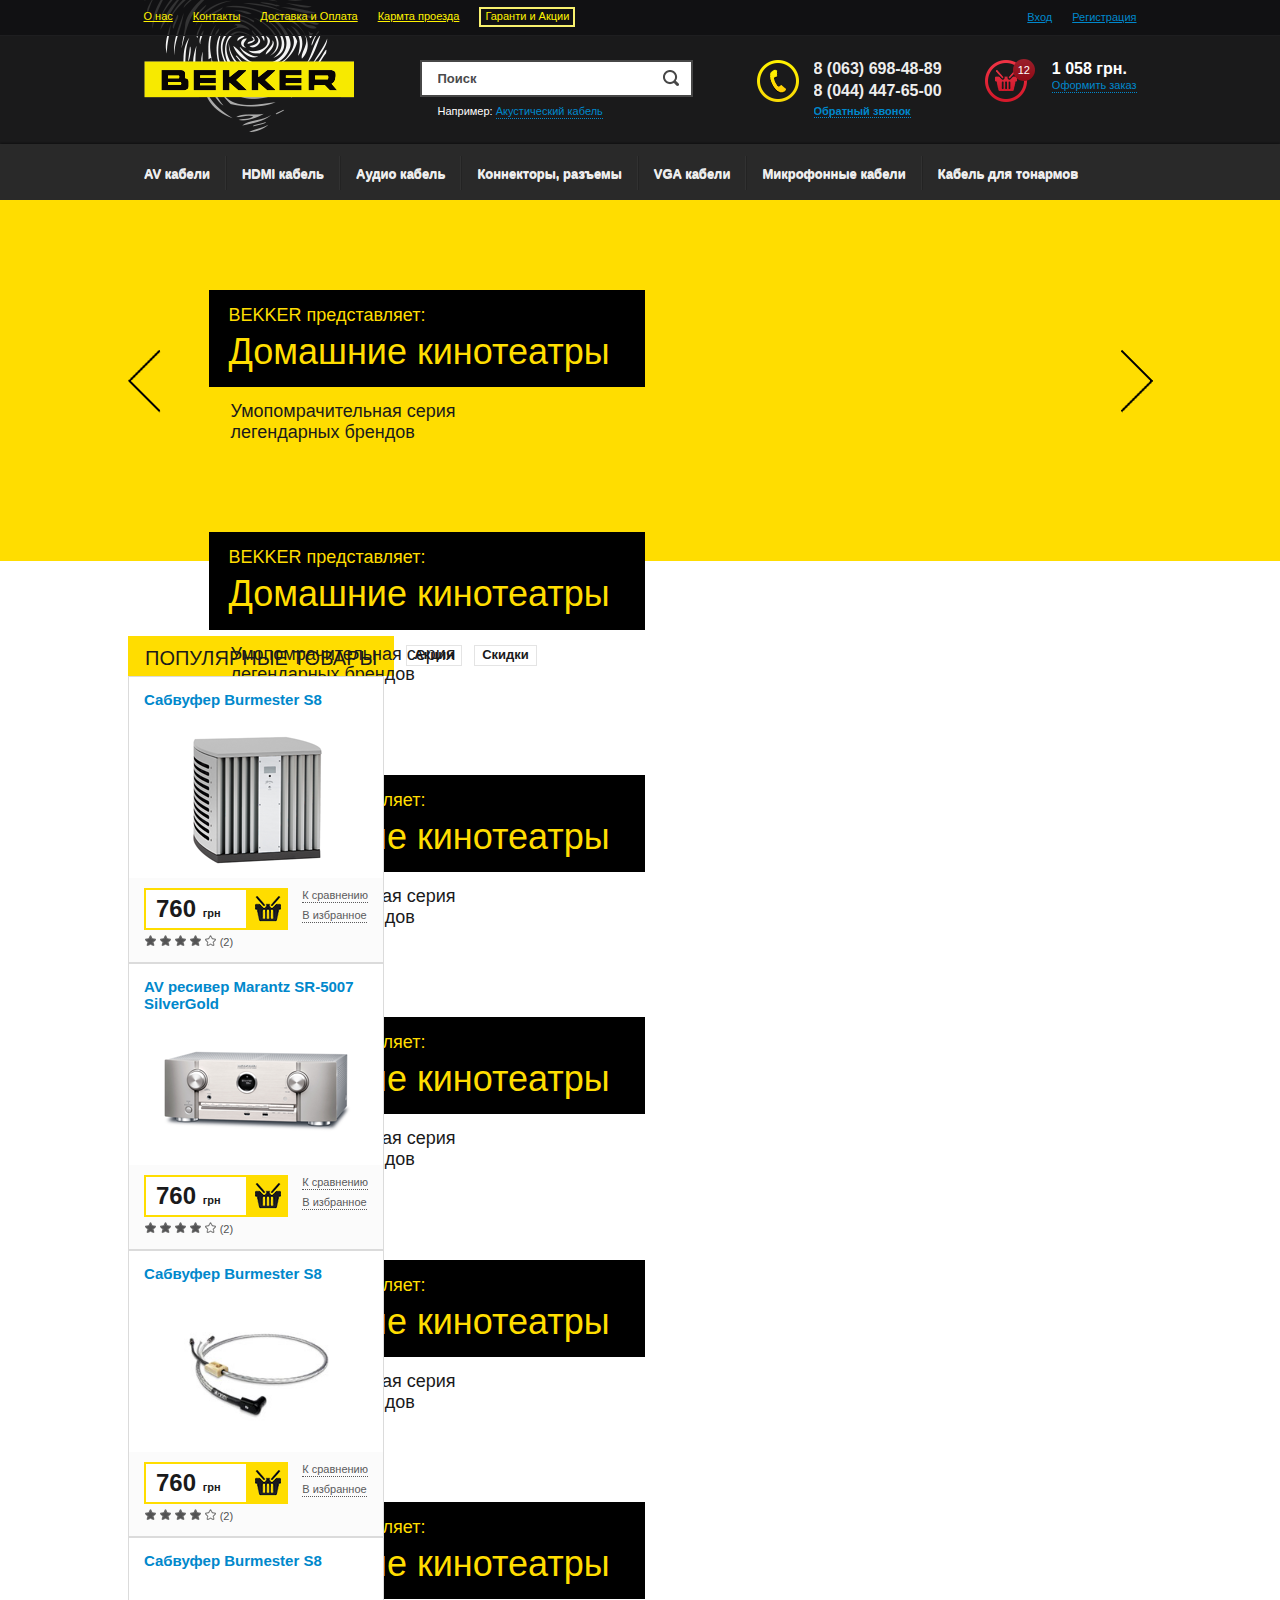
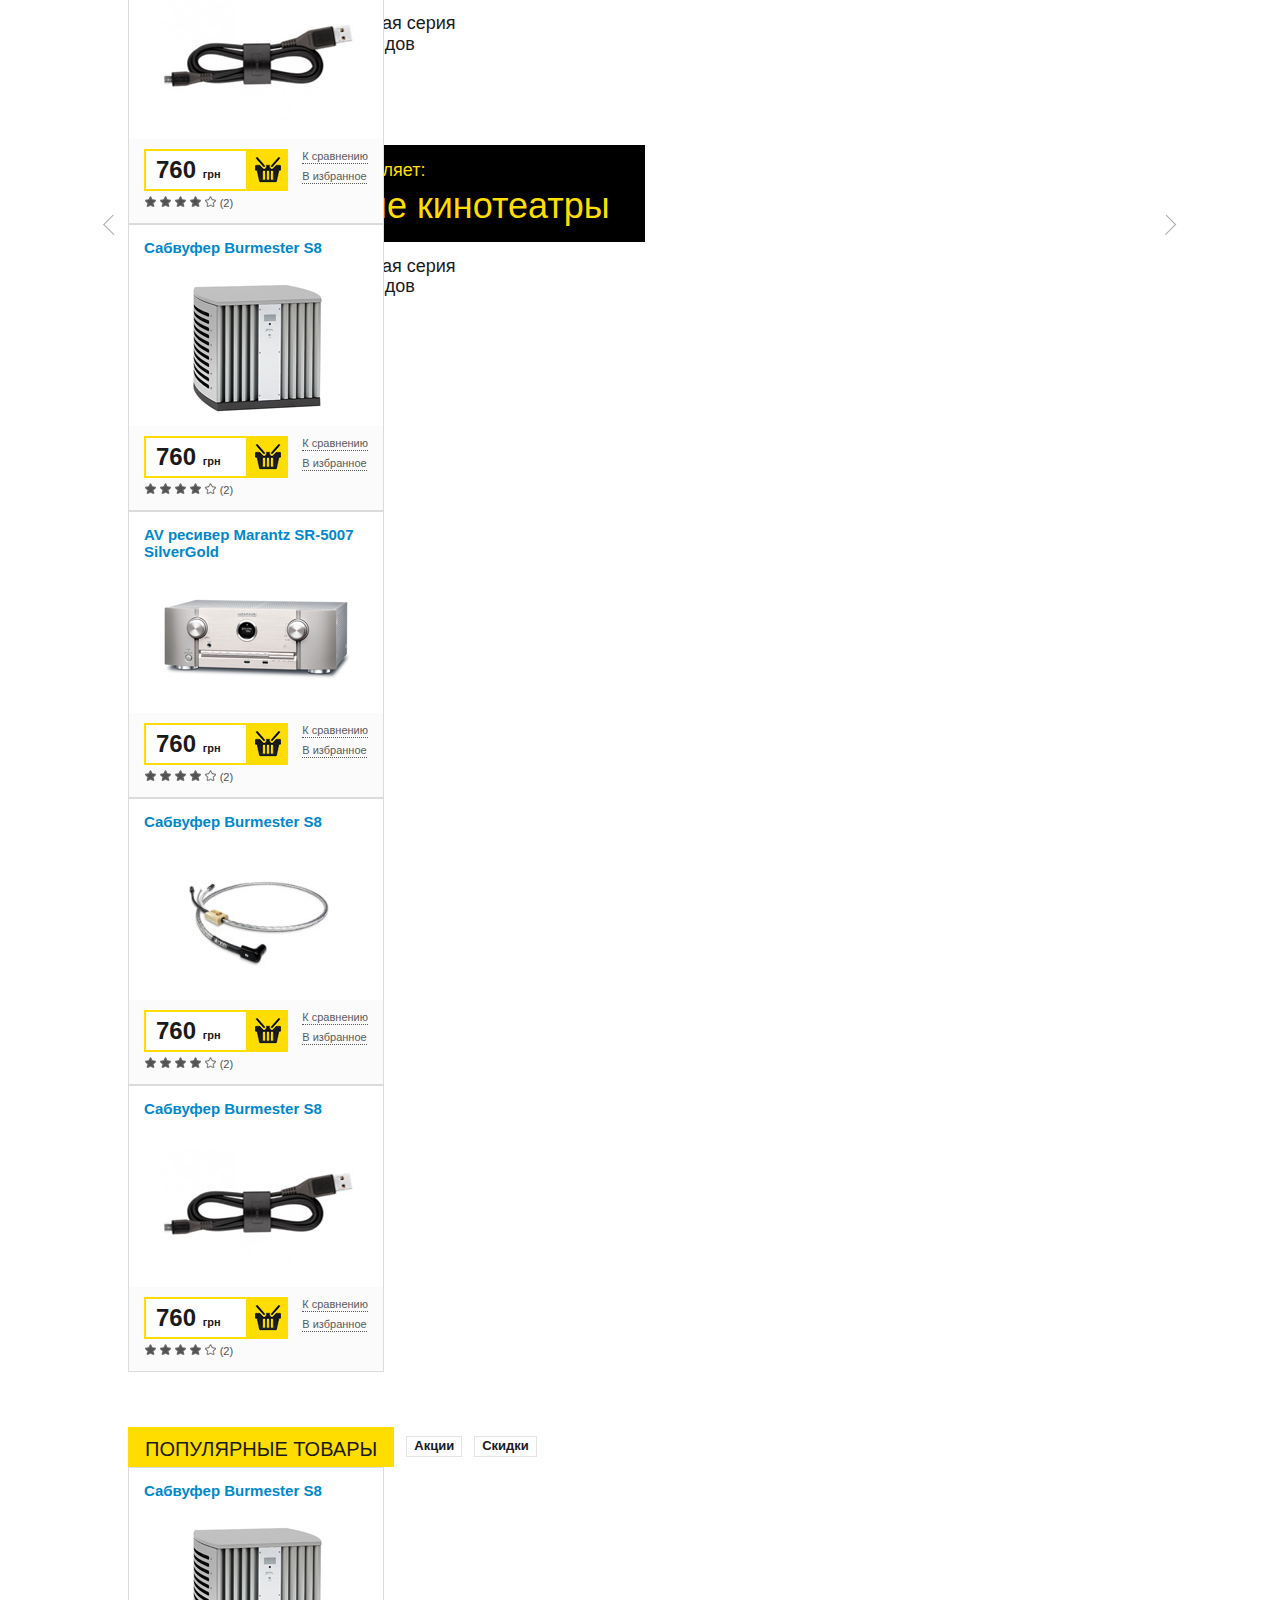
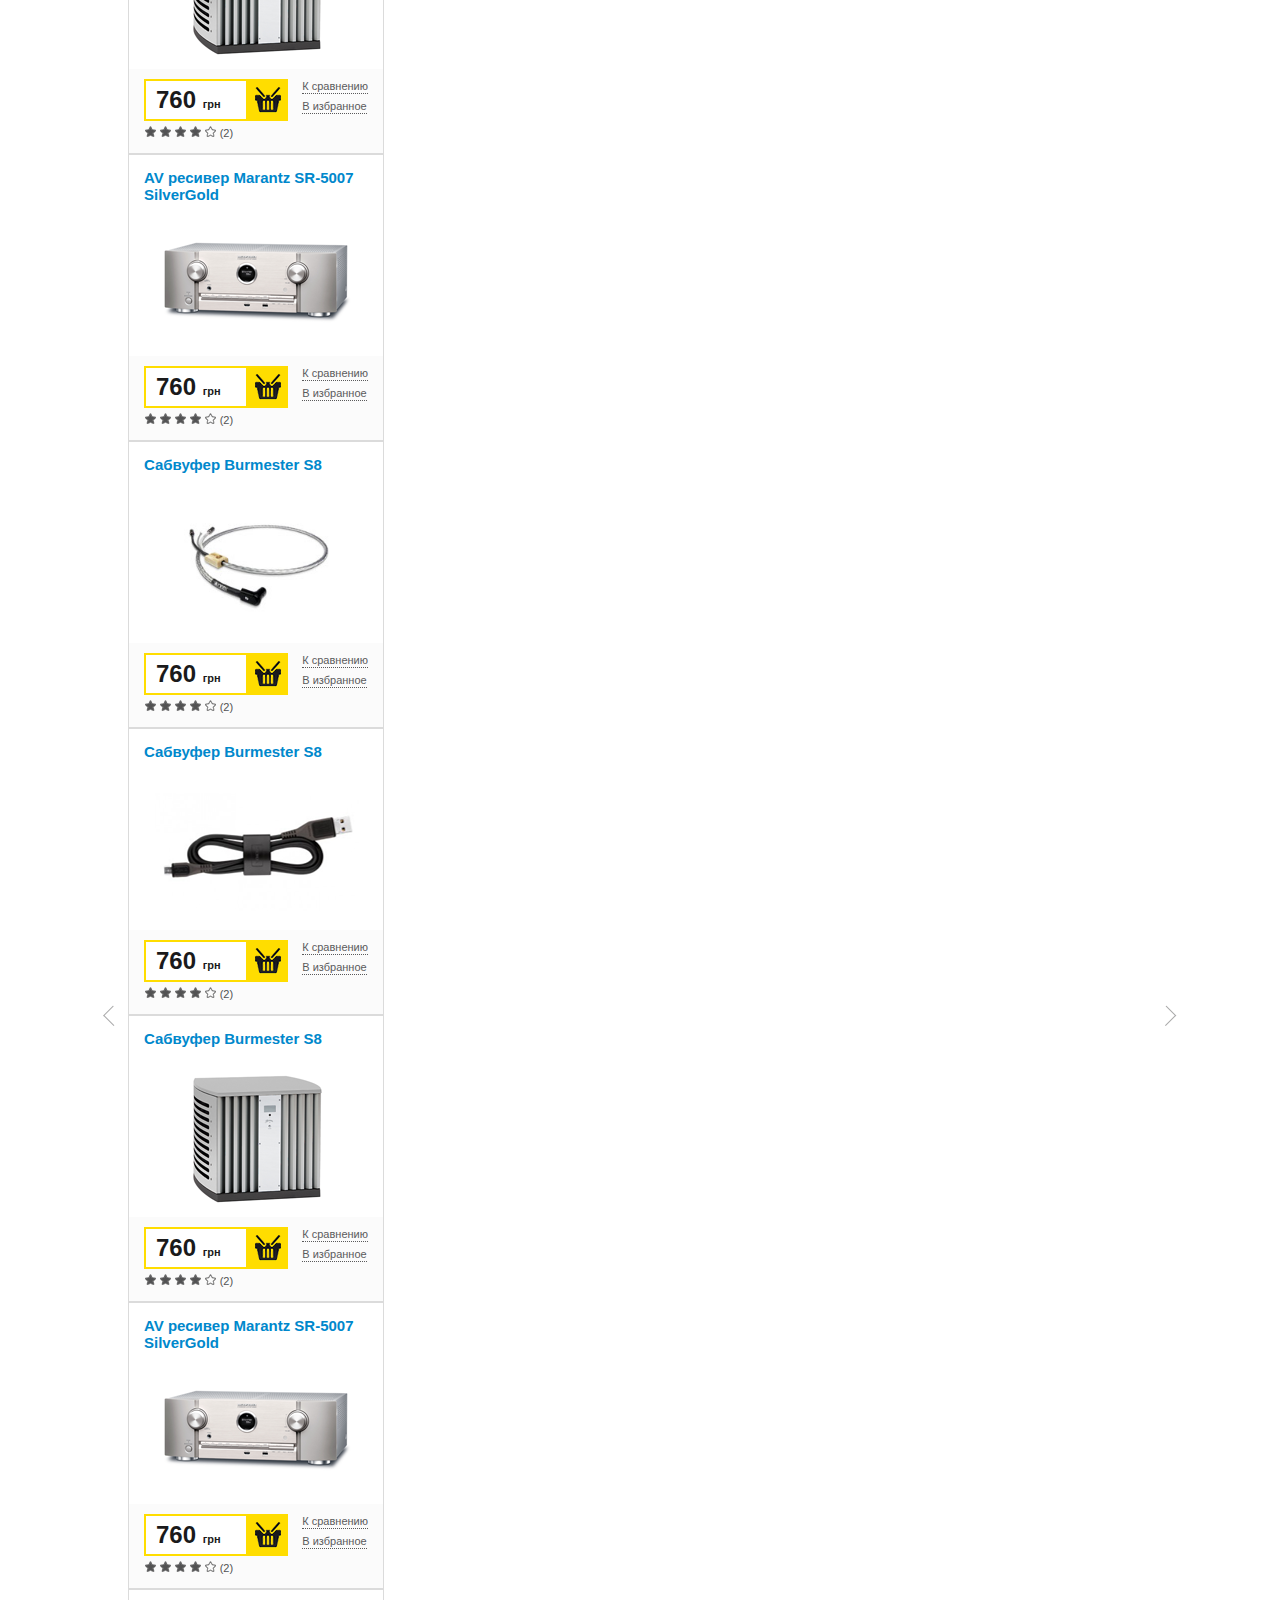
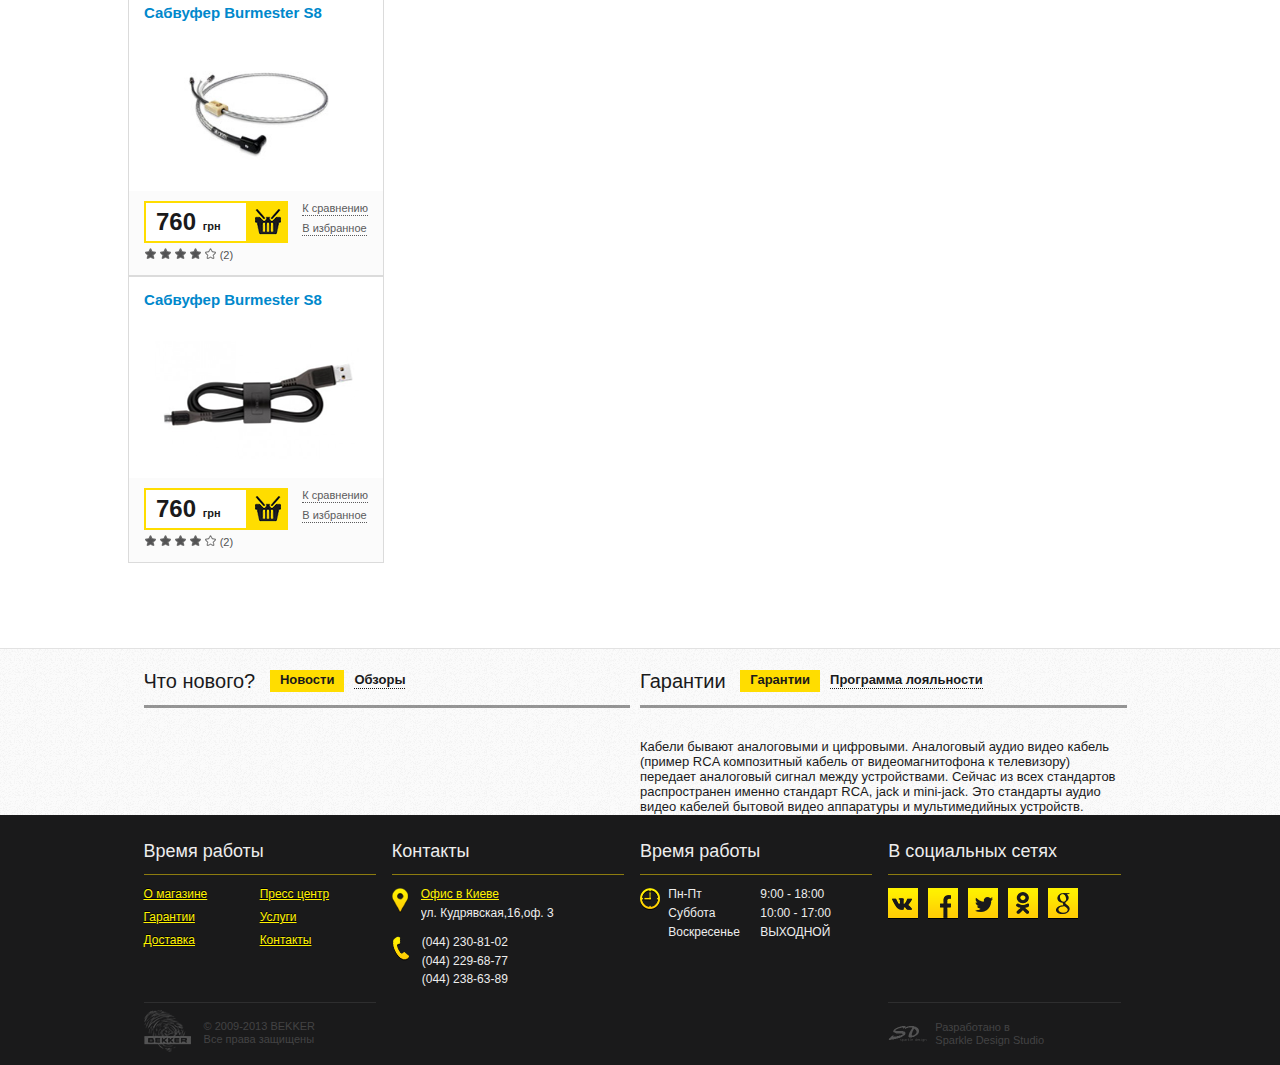
==== index.html @ 853ad93a "upd index" ====
<!doctype html>
<!--[if lte IE 8]><html class="lteie8"><![endif]-->
<!--[if gt IE 8]><!--><html><!--<![endif]-->
<head>
    <meta charset="utf-8">
    <title>Index</title>
    <meta name="viewport" content="width=device-width"/>
    <link rel="stylesheet" media="screen" href="css/screen.css" >
    <script src="js/jquery.js"></script>
    <script src="js/jquery-ui-1.10.3.custom.js"></script>
    <script src="js/jquery.cycle2.js"></script>
    <script src="js/jquery.cycle2.carousel.js"></script>
    <script src="js/html5shiv.js"></script>
    <script src="js/common.js"></script>
</head>
<body>
<div class="l-layout">
    <!-- BEGIN Header -->
    <header class="header">
        <div class="header__top">
            <div class="l-container">
                <nav class="top-nav">
                    <a href="#" class="top-nav__link">О нас</a>      
                    <a href="#" class="top-nav__link">Контакты</a>      
                    <a href="#" class="top-nav__link">Доставка и Оплата</a>       
                    <a href="#" class="top-nav__link">Кармта проезда</a>       
                    <a href="#" class="top-nav__link">Гаранти и Акции</a>
                </nav>
                <div class="enter-item">
                    <a href="#" class="enter-item__link">Вход</a>
                    <a href="#" class="enter-item__link">Регистрация</a>     
                </div>
            </div>
        </div>
        <div class="header__middle">
            <div class="l-container">
                <h1 class="logo">
                    <a href="#" class="logo__link">Bekker</a>
                </h1>
                <div class="header__search">
                    <div class="input-wrap">
                        <input class="input" type="text" placeholder="Поиск">
                        <i class="icon-glass"></i>
                    </div>
                    <div class="header__search-text">
                        Например: <span class="header__link js-search-example">Акустический кабель</span>
                    </div>
                </div>
                <div class="header__phones">
                    <i class="icon-phone"></i>
                    <div class="header__phones-item">
                        <div>8 (063) 698-48-89</div>
                        <div>8 (044) 447-65-00</div>
                        <a href="#" class="header__link">Обратный звонок</a>
                    </div>
                </div>
                <div class="header__busket">
                    <a class="header__busket-icon" href="#">
                        <i class="icon-basket-red"></i>
                        <span>12</span>
                    </a>
                    <div class="header__busket-info">
                        <strong>1 058 грн.</strong>
                        <a href="#" class="header__link">Оформить заказ</a>
                    </div>
                </div>
            </div>    
        </div>
        <nav class="nav">
            <ul class="nav__inner">
                <li class="nav__item">
                    <a href="#" class="nav__link">AV кабели </a>
                    <div class="subnav">
                        <div class="subnav__col">
                            <h2 class="subnav__title">Акустические кабели</h2>
                            <ul class="subnav__list">
                                <li class="subnav__item">
                                <a href="#" class="subnav__link">HDMI и DVI кабели</a>
                                </li>
                                <li class="subnav__item">
                                <a href="#" class="subnav__link">Аналоговые небалансные кабели</a>
                                </li>
                                <li class="subnav__item">
                                <a href="#" class="subnav__link">Аналоговые балансные кабели</a>
                                </li>
                                <li class="subnav__item">
                                <a href="#" class="subnav__link">Цифровые оптические кабели</a>
                                </li>
                                <li class="subnav__item">
                                <a href="#" class="subnav__link">Цифровые балансные кабели</a>
                                </li>
                                <li class="subnav__item">
                                <a href="#" class="subnav__link">Цифровые коаксиальные кабели</a>
                                </li>
                                <li class="subnav__item">
                                <a href="#" class="subnav__link">Сабвуферные кабели</a>
                                </li>
                                <li class="subnav__item">
                                <a href="#" class="subnav__link">Силовые кабели</a>
                                </li>
                                <li class="subnav__item">
                                <a href="#" class="subnav__link">Коннекторы, разъемы</a>
                                </li>
                            </ul>
                        </div>
                        <div class="subnav__col">
                            <h2 class="subnav__title">VGA кабели</h2>
                            <ul class="subnav__list">
                                <li class="subnav__item">
                                    <a href="#" class="subnav__link">HDMI и DVI кабели</a>
                                </li>
                                <li class="subnav__item">
                                    <a href="#" class="subnav__link">Аналоговые небалансные кабели</a>
                                </li>
                                <li class="subnav__item">
                                    <a href="#" class="subnav__link">Аналоговые балансные кабели</a>
                                </li>
                                <li class="subnav__item">
                                    <a href="#" class="subnav__link">Цифровые оптические кабели</a>
                                </li>
                            </ul>
                            <h2 class="subnav__title">Аналоговые небалансные кабели</h2>
                            <ul class="subnav__list">
                                <li class="subnav__item">
                                    <a href="#" class="subnav__link">HDMI и DVI кабели</a>
                                </li>
                                <li class="subnav__item">
                                    <a href="#" class="subnav__link">Аналоговые небалансные кабели</a>
                                </li>
                            </ul>
                        </div>
                        <div class="subnav__col">
                            <h2 class="subnav__title">Цифровые балансные кабели</h2>
                            <ul class="subnav__list">
                                <li class="subnav__item">
                                    <a href="#" class="subnav__link">Цифровые коаксиальные кабели</a>
                                </li>
                                <li class="subnav__item">
                                    <a href="#" class="subnav__link">Сабвуферные кабели</a>
                                </li>
                                <li class="subnav__item">
                                    <a href="#" class="subnav__link">Силовые кабели</a>
                                </li>
                                <li class="subnav__item">
                                    <a href="#" class="subnav__link">Коннекторы, разъемы</a>
                                </li>
                                <li class="subnav__item">
                                    <a href="#" class="subnav__link">VGA кабели</a>
                                </li>
                                <li class="subnav__item">
                                    <a href="#" class="subnav__link">Микрофонные кабели</a>
                                </li>
                                <li class="subnav__item">
                                    <a href="#" class="subnav__link">Кабель для тонармов</a>
                                </li>
                                <li class="subnav__item">
                                    <a href="#" class="subnav__link">USB кабель</a>
                                </li>
                                <li class="subnav__item">
                                    <a href="#" class="subnav__link">Оборудование, приборы</a>
                                </li>
                            </ul>
                        </div>
                    </div>
                </li>
                <li class="nav__item">
                    <a href="#" class="nav__link">HDMI кабель </a>
                </li>        
                <li class="nav__item">
                    <a href="#" class="nav__link">Аудио кабель</a>
                </li>          
                <li class="nav__item">
                    <a href="#" class="nav__link">Коннекторы, разъемы</a>
                </li>         
                <li class="nav__item">
                    <a href="#" class="nav__link">VGA кабели</a>
                </li>          
                <li class="nav__item">
                    <a href="#" class="nav__link">Микрофонные кабели</a>
                </li>            
                <li class="nav__item">
                    <a href="#" class="nav__link">Кабель для тонармов</a>
                </li>

            </ul>
        </nav>
    </header>
    <!-- END Header -->
    <div class="big-slider">
        <div class="cycle-slideshow"
            data-cycle-fx="scrollHorz"
            data-cycle-timeout="0"
            data-cycle-prev=".js-big-slider-prev"
            data-cycle-next=".js-big-slider-next"
            data-cycle-slides=".js-big-slider-item"
            >
            <div class="big-slider__item js-big-slider-item">
                <div class="l-container">
                    <div class="big-slider__wrap">
                        <div class="big-slider__title-wrap">
                            <span>BEKKER представляет:</span>
                            <h3 class="big-slider__title">Домашние кинотеатры</h3>
                        </div>
                        <p>Умопомрачительная серия <br>легендарных брендов</p>
                        <img src="img/slider-img.png" alt="">
                    </div>
                </div>
            </div>
            <div class="big-slider__item js-big-slider-item">
                <div class="l-container">
                    <div class="big-slider__wrap">
                        <div class="big-slider__title-wrap">
                            <span>BEKKER представляет:</span>
                            <h3 class="big-slider__title">Домашние кинотеатры</h3>
                        </div>
                        <p>Умопомрачительная серия <br>легендарных брендов</p>
                        <img src="img/slider-img.png" alt="">
                    </div>
                </div>
            </div>
            <div class="big-slider__item js-big-slider-item">
                <div class="l-container">
                    <div class="big-slider__wrap">
                        <div class="big-slider__title-wrap">
                            <span>BEKKER представляет:</span>
                            <h3 class="big-slider__title">Домашние кинотеатры</h3>
                        </div>
                        <p>Умопомрачительная серия <br>легендарных брендов</p>
                        <img src="img/slider-img.png" alt="">
                    </div>
                </div>
            </div>
            <div class="big-slider__item js-big-slider-item">
                <div class="l-container">
                    <div class="big-slider__wrap">
                        <div class="big-slider__title-wrap">
                            <span>BEKKER представляет:</span>
                            <h3 class="big-slider__title">Домашние кинотеатры</h3>
                        </div>
                        <p>Умопомрачительная серия <br>легендарных брендов</p>
                        <img src="img/slider-img.png" alt="">
                    </div>
                </div>
            </div>
            <div class="big-slider__item js-big-slider-item">
                <div class="l-container">
                    <div class="big-slider__wrap">
                        <div class="big-slider__title-wrap">
                            <span>BEKKER представляет:</span>
                            <h3 class="big-slider__title">Домашние кинотеатры</h3>
                        </div>
                        <p>Умопомрачительная серия <br>легендарных брендов</p>
                        <img src="img/slider-img.png" alt="">
                    </div>
                </div>
            </div>
            <div class="big-slider__item js-big-slider-item">
                <div class="l-container">
                    <div class="big-slider__wrap">
                        <div class="big-slider__title-wrap">
                            <span>BEKKER представляет:</span>
                            <h3 class="big-slider__title">Домашние кинотеатры</h3>
                        </div>
                        <p>Умопомрачительная серия <br>легендарных брендов</p>
                        <img src="img/slider-img.png" alt="">
                    </div>
                </div>
            </div>
            <div class="big-slider__item js-big-slider-item">
                <div class="l-container">
                    <div class="big-slider__wrap">
                        <div class="big-slider__title-wrap">
                            <span>BEKKER представляет:</span>
                            <h3 class="big-slider__title">Домашние кинотеатры</h3>
                        </div>
                        <p>Умопомрачительная серия <br>легендарных брендов</p>
                        <img src="img/slider-img.png" alt="">
                    </div>
                </div>
            </div>
        </div>
        <div class="big-slider__nav">
            <div class="l-container">
                <button class="big-slider__prev js-big-slider-prev"></button>
                <button class="big-slider__next js-big-slider-next"></button>
            </div>
        </div>
    </div>
    <div class="l-container l-container_width">
        <div class="banner"><img src="http://lorempixel.com/1024/70/abstract/" alt=""></div>
        <div class="prod-slider">
            <div class="wrap">
                <ul class="prod-title">
                    <li class="prod-title__item">
                        <a href="#" class="prod-title__link is-active">Популярные товары</a>
                    </li>
                    <li class="prod-title__item">
                        <a href="#" class="prod-title__link">Акции</a>
                    </li>
                    <li class="prod-title__item">
                        <a href="#" class="prod-title__link">Скидки</a>
                    </li>
                </ul>
                <div class="pager js-pager">
                </div>
            </div>
            <div class="prod-slider__main"> 
                <div class="cycle-slideshow"
                    data-cycle-fx="carousel"
                    data-cycle-timeout="0"
                    data-cycle-prev=".js-prev"
                    data-cycle-next=".js-next"
                    data-cycle-slides=".js-item"
                    data-cycle-carousel-visible=4
                    data-cycle-pager=".js-pager"
                    data-cycle-pager-active-class="is-active"
                    data-cycle-pager-template="<button></button>"
                >
                    <div class="prod-slider__item js-item">
                        <div class="item">
                            <div class="item__wrap">
                                <div class="item__top">
                                    <h3 class="item__title">
                                        <a href="#" class="item__link">Сабвуфер Burmester S8</a>
                                    </h3>
                                    <a class="item__img" href="#">
                                        <img src="img/prod1.png" alt="">
                                    </a>
                                </div>
                                <div class="item__bottom">
                                    <div class="item__price">
                                        <a class="price" href="#">
                                            <div class="price__main">
                                                <strong>760 <sub>грн</sub></strong>
                                            </div>
                                            <i class="icon-basket"></i>
                                        </a>  
                                        <div class="rate">
                                            <div class="rate__stars">
                                                <img src="img/rate.png" alt="">
                                            </div>
                                            <span class="rate__counter">(2)</span>
                                        </div> 
                                    </div>
                                    <ul class="item__action">
                                        <li><a href="#">К сравнению</a></li>
                                        <li><a href="#">В избранное</a></li>
                                    </ul>
                                    <div class="item__descr">
                                        Значительная инновация в том, что новый ряд МС40 рассчитан на всех ценителей музыки, ищущих нового высококачественного воспроизведения звука. С введением новой высококлассной технологии SCS в данном ценовом сегменте, Cabasse приглашает вас открыть для себя новый мир звука, насыщенного точностью воспроизведения, реалистичностью и объемной звуковой сценой 3D. Трехполосная полочная акустика Formentera несет живые звуковые эмоции с элегантностью и непревзойденным качеством.

                                    </div>
                                </div>
                            </div>
                        </div>
                    </div>
                    <div class="prod-slider__item js-item">
                        <div class="item">
                            <div class="item__wrap">
                                <div class="item__top">
                                    <h3 class="item__title">
                                        <a href="#" class="item__link">AV ресивер Marantz SR-5007 SilverGold</a>
                                    </h3>
                                    <a class="item__img" href="#">
                                        <img src="img/prod2.png" alt="">
                                    </a>
                                </div>
                                <div class="item__bottom">
                                    <div class="item__price">
                                        <a class="price" href="#">
                                            <div class="price__main">
                                                <strong>760 <sub>грн</sub></strong>
                                            </div>
                                            <i class="icon-basket"></i>
                                        </a>  
                                        <div class="rate">
                                            <div class="rate__stars">
                                                <img src="img/rate.png" alt="">
                                            </div>
                                            <span class="rate__counter">(2)</span>
                                        </div> 
                                    </div>
                                    <ul class="item__action">
                                        <li><a href="#">К сравнению</a></li>
                                        <li><a href="#">В избранное</a></li>
                                    </ul>
                                    <div class="item__descr">
                                        Значительная инновация в том, что новый ряд МС40 рассчитан на всех ценителей музыки, ищущих нового высококачественного воспроизведения звука. С введением новой высококлассной технологии SCS в данном ценовом сегменте, Cabasse приглашает вас открыть для себя новый мир звука, насыщенного точностью воспроизведения, реалистичностью и объемной звуковой сценой 3D. Трехполосная полочная акустика Formentera несет живые звуковые эмоции с элегантностью и непревзойденным качеством.

                                    </div>
                                </div>
                            </div>
                        </div>
                    </div>
                    <div class="prod-slider__item js-item">
                        <div class="item">
                            <div class="item__wrap">
                                <div class="item__top">
                                    <h3 class="item__title">
                                        <a href="#" class="item__link">Сабвуфер Burmester S8</a>
                                    </h3>
                                    <a class="item__img" href="#">
                                        <img src="img/prod3.png" alt="">
                                    </a>
                                </div>
                                <div class="item__bottom">
                                    <div class="item__price">
                                        <a class="price" href="#">
                                            <div class="price__main">
                                                <strong>760 <sub>грн</sub></strong>
                                            </div>
                                            <i class="icon-basket"></i>
                                        </a>  
                                        <div class="rate">
                                            <div class="rate__stars">
                                                <img src="img/rate.png" alt="">
                                            </div>
                                            <span class="rate__counter">(2)</span>
                                        </div> 
                                    </div>
                                    <ul class="item__action">
                                        <li><a href="#">К сравнению</a></li>
                                        <li><a href="#">В избранное</a></li>
                                    </ul>
                                    <div class="item__descr">
                                        Значительная инновация в том, что новый ряд МС40 рассчитан на всех ценителей музыки, ищущих нового высококачественного воспроизведения звука. С введением новой высококлассной технологии SCS в данном ценовом сегменте, Cabasse приглашает вас открыть для себя новый мир звука, насыщенного точностью воспроизведения, реалистичностью и объемной звуковой сценой 3D. Трехполосная полочная акустика Formentera несет живые звуковые эмоции с элегантностью и непревзойденным качеством.

                                    </div>
                                </div>
                            </div>
                        </div>
                    </div>
                    <div class="prod-slider__item js-item">
                        <div class="item">
                            <div class="item__wrap">
                                <div class="item__top">
                                    <h3 class="item__title">
                                        <a href="#" class="item__link">Сабвуфер Burmester S8</a>
                                    </h3>
                                    <a class="item__img" href="#">
                                        <img src="img/prod4.png" alt="">
                                    </a>
                                </div>
                                <div class="item__bottom">
                                    <div class="item__price">
                                        <a class="price" href="#">
                                            <div class="price__main">
                                                <strong>760 <sub>грн</sub></strong>
                                            </div>
                                            <i class="icon-basket"></i>
                                        </a>  
                                        <div class="rate">
                                            <div class="rate__stars">
                                                <img src="img/rate.png" alt="">
                                            </div>
                                            <span class="rate__counter">(2)</span>
                                        </div> 
                                    </div>
                                    <ul class="item__action">
                                        <li><a href="#">К сравнению</a></li>
                                        <li><a href="#">В избранное</a></li>
                                    </ul>
                                    <div class="item__descr">
                                        Значительная инновация в том, что новый ряд МС40 рассчитан на всех ценителей музыки, ищущих нового высококачественного воспроизведения звука. С введением новой высококлассной технологии SCS в данном ценовом сегменте, Cabasse приглашает вас открыть для себя новый мир звука, насыщенного точностью воспроизведения, реалистичностью и объемной звуковой сценой 3D. Трехполосная полочная акустика Formentera несет живые звуковые эмоции с элегантностью и непревзойденным качеством.

                                    </div>
                                </div>
                            </div>
                        </div>
                    </div>
                    <div class="prod-slider__item js-item">
                        <div class="item">
                            <div class="item__wrap">
                                <div class="item__top">
                                    <h3 class="item__title">
                                        <a href="#" class="item__link">Сабвуфер Burmester S8</a>
                                    </h3>
                                    <a class="item__img" href="#">
                                        <img src="img/prod1.png" alt="">
                                    </a>
                                </div>
                                <div class="item__bottom">
                                    <div class="item__price">
                                        <a class="price" href="#">
                                            <div class="price__main">
                                                <strong>760 <sub>грн</sub></strong>
                                            </div>
                                            <i class="icon-basket"></i>
                                        </a>  
                                        <div class="rate">
                                            <div class="rate__stars">
                                                <img src="img/rate.png" alt="">
                                            </div>
                                            <span class="rate__counter">(2)</span>
                                        </div> 
                                    </div>
                                    <ul class="item__action">
                                        <li><a href="#">К сравнению</a></li>
                                        <li><a href="#">В избранное</a></li>
                                    </ul>
                                    <div class="item__descr">
                                        Значительная инновация в том, что новый ряд МС40 рассчитан на всех ценителей музыки, ищущих нового высококачественного воспроизведения звука. С введением новой высококлассной технологии SCS в данном ценовом сегменте, Cabasse приглашает вас открыть для себя новый мир звука, насыщенного точностью воспроизведения, реалистичностью и объемной звуковой сценой 3D. Трехполосная полочная акустика Formentera несет живые звуковые эмоции с элегантностью и непревзойденным качеством.

                                    </div>
                                </div>
                            </div>
                        </div>
                    </div>
                    <div class="prod-slider__item js-item">
                        <div class="item">
                            <div class="item__wrap">
                                <div class="item__top">
                                    <h3 class="item__title">
                                        <a href="#" class="item__link">AV ресивер Marantz SR-5007 SilverGold</a>
                                    </h3>
                                    <a class="item__img" href="#">
                                        <img src="img/prod2.png" alt="">
                                    </a>
                                </div>
                                <div class="item__bottom">
                                    <div class="item__price">
                                        <a class="price" href="#">
                                            <div class="price__main">
                                                <strong>760 <sub>грн</sub></strong>
                                            </div>
                                            <i class="icon-basket"></i>
                                        </a>  
                                        <div class="rate">
                                            <div class="rate__stars">
                                                <img src="img/rate.png" alt="">
                                            </div>
                                            <span class="rate__counter">(2)</span>
                                        </div> 
                                    </div>
                                    <ul class="item__action">
                                        <li><a href="#">К сравнению</a></li>
                                        <li><a href="#">В избранное</a></li>
                                    </ul>
                                    <div class="item__descr">
                                        Значительная инновация в том, что новый ряд МС40 рассчитан на всех ценителей музыки, ищущих нового высококачественного воспроизведения звука. С введением новой высококлассной технологии SCS в данном ценовом сегменте, Cabasse приглашает вас открыть для себя новый мир звука, насыщенного точностью воспроизведения, реалистичностью и объемной звуковой сценой 3D. Трехполосная полочная акустика Formentera несет живые звуковые эмоции с элегантностью и непревзойденным качеством.

                                    </div>
                                </div>
                            </div>
                        </div>
                    </div>
                    <div class="prod-slider__item js-item">
                        <div class="item">
                            <div class="item__wrap">
                                <div class="item__top">
                                    <h3 class="item__title">
                                        <a href="#" class="item__link">Сабвуфер Burmester S8</a>
                                    </h3>
                                    <a class="item__img" href="#">
                                        <img src="img/prod3.png" alt="">
                                    </a>
                                </div>
                                <div class="item__bottom">
                                    <div class="item__price">
                                        <a class="price" href="#">
                                            <div class="price__main">
                                                <strong>760 <sub>грн</sub></strong>
                                            </div>
                                            <i class="icon-basket"></i>
                                        </a>  
                                        <div class="rate">
                                            <div class="rate__stars">
                                                <img src="img/rate.png" alt="">
                                            </div>
                                            <span class="rate__counter">(2)</span>
                                        </div> 
                                    </div>
                                    <ul class="item__action">
                                        <li><a href="#">К сравнению</a></li>
                                        <li><a href="#">В избранное</a></li>
                                    </ul>
                                    <div class="item__descr">
                                        Значительная инновация в том, что новый ряд МС40 рассчитан на всех ценителей музыки, ищущих нового высококачественного воспроизведения звука. С введением новой высококлассной технологии SCS в данном ценовом сегменте, Cabasse приглашает вас открыть для себя новый мир звука, насыщенного точностью воспроизведения, реалистичностью и объемной звуковой сценой 3D. Трехполосная полочная акустика Formentera несет живые звуковые эмоции с элегантностью и непревзойденным качеством.

                                    </div>
                                </div>
                            </div>
                        </div>
                    </div>
                    <div class="prod-slider__item js-item">
                        <div class="item">
                            <div class="item__wrap">
                                <div class="item__top">
                                    <h3 class="item__title">
                                        <a href="#" class="item__link">Сабвуфер Burmester S8</a>
                                    </h3>
                                    <a class="item__img" href="#">
                                        <img src="img/prod4.png" alt="">
                                    </a>
                                </div>
                                <div class="item__bottom">
                                    <div class="item__price">
                                        <a class="price" href="#">
                                            <div class="price__main">
                                                <strong>760 <sub>грн</sub></strong>
                                            </div>
                                            <i class="icon-basket"></i>
                                        </a>  
                                        <div class="rate">
                                            <div class="rate__stars">
                                                <img src="img/rate.png" alt="">
                                            </div>
                                            <span class="rate__counter">(2)</span>
                                        </div> 
                                    </div>
                                    <ul class="item__action">
                                        <li><a href="#">К сравнению</a></li>
                                        <li><a href="#">В избранное</a></li>
                                    </ul>
                                    <div class="item__descr">
                                        Значительная инновация в том, что новый ряд МС40 рассчитан на всех ценителей музыки, ищущих нового высококачественного воспроизведения звука. С введением новой высококлассной технологии SCS в данном ценовом сегменте, Cabasse приглашает вас открыть для себя новый мир звука, насыщенного точностью воспроизведения, реалистичностью и объемной звуковой сценой 3D. Трехполосная полочная акустика Formentera несет живые звуковые эмоции с элегантностью и непревзойденным качеством.

                                    </div>
                                </div>
                            </div>
                        </div>
                    </div>
                </div>
                <button class="prod-slider__prev js-prev"></button>
                <button class="prod-slider__next js-next"></button>
            </div>
        </div>
        <div class="prod-slider">
            <div class="wrap">
                <ul class="prod-title">
                    <li class="prod-title__item">
                        <a href="#" class="prod-title__link is-active">Популярные товары</a>
                    </li>
                    <li class="prod-title__item">
                        <a href="#" class="prod-title__link">Акции</a>
                    </li>
                    <li class="prod-title__item">
                        <a href="#" class="prod-title__link">Скидки</a>
                    </li>
                </ul>
                <div class="pager js-pager">
                </div>
            </div>
            <div class="prod-slider__main"> 
                <div class="cycle-slideshow"
                    data-cycle-fx="carousel"
                    data-cycle-timeout="0"
                    data-cycle-prev=".js-prev"
                    data-cycle-next=".js-next"
                    data-cycle-slides=".js-item"
                    data-cycle-carousel-visible=4
                    data-cycle-pager=".js-pager"
                    data-cycle-pager-active-class="is-active"
                    data-cycle-pager-template="<button></button>"
                >
                    <div class="prod-slider__item js-item">
                        <div class="item">
                            <div class="item__wrap">
                                <div class="item__top">
                                    <h3 class="item__title">
                                        <a href="#" class="item__link">Сабвуфер Burmester S8</a>
                                    </h3>
                                    <a class="item__img" href="#">
                                        <img src="img/prod1.png" alt="">
                                    </a>
                                </div>
                                <div class="item__bottom">
                                    <div class="item__price">
                                        <a class="price" href="#">
                                            <div class="price__main">
                                                <strong>760 <sub>грн</sub></strong>
                                            </div>
                                            <i class="icon-basket"></i>
                                        </a>  
                                        <div class="rate">
                                            <div class="rate__stars">
                                                <img src="img/rate.png" alt="">
                                            </div>
                                            <span class="rate__counter">(2)</span>
                                        </div> 
                                    </div>
                                    <ul class="item__action">
                                        <li><a href="#">К сравнению</a></li>
                                        <li><a href="#">В избранное</a></li>
                                    </ul>
                                    <div class="item__descr">
                                        Значительная инновация в том, что новый ряд МС40 рассчитан на всех ценителей музыки, ищущих нового высококачественного воспроизведения звука. С введением новой высококлассной технологии SCS в данном ценовом сегменте, Cabasse приглашает вас открыть для себя новый мир звука, насыщенного точностью воспроизведения, реалистичностью и объемной звуковой сценой 3D. Трехполосная полочная акустика Formentera несет живые звуковые эмоции с элегантностью и непревзойденным качеством.

                                    </div>
                                </div>
                            </div>
                        </div>
                    </div>
                    <div class="prod-slider__item js-item">
                        <div class="item">
                            <div class="item__wrap">
                                <div class="item__top">
                                    <h3 class="item__title">
                                        <a href="#" class="item__link">AV ресивер Marantz SR-5007 SilverGold</a>
                                    </h3>
                                    <a class="item__img" href="#">
                                        <img src="img/prod2.png" alt="">
                                    </a>
                                </div>
                                <div class="item__bottom">
                                    <div class="item__price">
                                        <a class="price" href="#">
                                            <div class="price__main">
                                                <strong>760 <sub>грн</sub></strong>
                                            </div>
                                            <i class="icon-basket"></i>
                                        </a>  
                                        <div class="rate">
                                            <div class="rate__stars">
                                                <img src="img/rate.png" alt="">
                                            </div>
                                            <span class="rate__counter">(2)</span>
                                        </div> 
                                    </div>
                                    <ul class="item__action">
                                        <li><a href="#">К сравнению</a></li>
                                        <li><a href="#">В избранное</a></li>
                                    </ul>
                                    <div class="item__descr">
                                        Значительная инновация в том, что новый ряд МС40 рассчитан на всех ценителей музыки, ищущих нового высококачественного воспроизведения звука. С введением новой высококлассной технологии SCS в данном ценовом сегменте, Cabasse приглашает вас открыть для себя новый мир звука, насыщенного точностью воспроизведения, реалистичностью и объемной звуковой сценой 3D. Трехполосная полочная акустика Formentera несет живые звуковые эмоции с элегантностью и непревзойденным качеством.

                                    </div>
                                </div>
                            </div>
                        </div>
                    </div>
                    <div class="prod-slider__item js-item">
                        <div class="item">
                            <div class="item__wrap">
                                <div class="item__top">
                                    <h3 class="item__title">
                                        <a href="#" class="item__link">Сабвуфер Burmester S8</a>
                                    </h3>
                                    <a class="item__img" href="#">
                                        <img src="img/prod3.png" alt="">
                                    </a>
                                </div>
                                <div class="item__bottom">
                                    <div class="item__price">
                                        <a class="price" href="#">
                                            <div class="price__main">
                                                <strong>760 <sub>грн</sub></strong>
                                            </div>
                                            <i class="icon-basket"></i>
                                        </a>  
                                        <div class="rate">
                                            <div class="rate__stars">
                                                <img src="img/rate.png" alt="">
                                            </div>
                                            <span class="rate__counter">(2)</span>
                                        </div> 
                                    </div>
                                    <ul class="item__action">
                                        <li><a href="#">К сравнению</a></li>
                                        <li><a href="#">В избранное</a></li>
                                    </ul>
                                    <div class="item__descr">
                                        Значительная инновация в том, что новый ряд МС40 рассчитан на всех ценителей музыки, ищущих нового высококачественного воспроизведения звука. С введением новой высококлассной технологии SCS в данном ценовом сегменте, Cabasse приглашает вас открыть для себя новый мир звука, насыщенного точностью воспроизведения, реалистичностью и объемной звуковой сценой 3D. Трехполосная полочная акустика Formentera несет живые звуковые эмоции с элегантностью и непревзойденным качеством.

                                    </div>
                                </div>
                            </div>
                        </div>
                    </div>
                    <div class="prod-slider__item js-item">
                        <div class="item">
                            <div class="item__wrap">
                                <div class="item__top">
                                    <h3 class="item__title">
                                        <a href="#" class="item__link">Сабвуфер Burmester S8</a>
                                    </h3>
                                    <a class="item__img" href="#">
                                        <img src="img/prod4.png" alt="">
                                    </a>
                                </div>
                                <div class="item__bottom">
                                    <div class="item__price">
                                        <a class="price" href="#">
                                            <div class="price__main">
                                                <strong>760 <sub>грн</sub></strong>
                                            </div>
                                            <i class="icon-basket"></i>
                                        </a>  
                                        <div class="rate">
                                            <div class="rate__stars">
                                                <img src="img/rate.png" alt="">
                                            </div>
                                            <span class="rate__counter">(2)</span>
                                        </div> 
                                    </div>
                                    <ul class="item__action">
                                        <li><a href="#">К сравнению</a></li>
                                        <li><a href="#">В избранное</a></li>
                                    </ul>
                                    <div class="item__descr">
                                        Значительная инновация в том, что новый ряд МС40 рассчитан на всех ценителей музыки, ищущих нового высококачественного воспроизведения звука. С введением новой высококлассной технологии SCS в данном ценовом сегменте, Cabasse приглашает вас открыть для себя новый мир звука, насыщенного точностью воспроизведения, реалистичностью и объемной звуковой сценой 3D. Трехполосная полочная акустика Formentera несет живые звуковые эмоции с элегантностью и непревзойденным качеством.

                                    </div>
                                </div>
                            </div>
                        </div>
                    </div>
                    <div class="prod-slider__item js-item">
                        <div class="item">
                            <div class="item__wrap">
                                <div class="item__top">
                                    <h3 class="item__title">
                                        <a href="#" class="item__link">Сабвуфер Burmester S8</a>
                                    </h3>
                                    <a class="item__img" href="#">
                                        <img src="img/prod1.png" alt="">
                                    </a>
                                </div>
                                <div class="item__bottom">
                                    <div class="item__price">
                                        <a class="price" href="#">
                                            <div class="price__main">
                                                <strong>760 <sub>грн</sub></strong>
                                            </div>
                                            <i class="icon-basket"></i>
                                        </a>  
                                        <div class="rate">
                                            <div class="rate__stars">
                                                <img src="img/rate.png" alt="">
                                            </div>
                                            <span class="rate__counter">(2)</span>
                                        </div> 
                                    </div>
                                    <ul class="item__action">
                                        <li><a href="#">К сравнению</a></li>
                                        <li><a href="#">В избранное</a></li>
                                    </ul>
                                    <div class="item__descr">
                                        Значительная инновация в том, что новый ряд МС40 рассчитан на всех ценителей музыки, ищущих нового высококачественного воспроизведения звука. С введением новой высококлассной технологии SCS в данном ценовом сегменте, Cabasse приглашает вас открыть для себя новый мир звука, насыщенного точностью воспроизведения, реалистичностью и объемной звуковой сценой 3D. Трехполосная полочная акустика Formentera несет живые звуковые эмоции с элегантностью и непревзойденным качеством.

                                    </div>
                                </div>
                            </div>
                        </div>
                    </div>
                    <div class="prod-slider__item js-item">
                        <div class="item">
                            <div class="item__wrap">
                                <div class="item__top">
                                    <h3 class="item__title">
                                        <a href="#" class="item__link">AV ресивер Marantz SR-5007 SilverGold</a>
                                    </h3>
                                    <a class="item__img" href="#">
                                        <img src="img/prod2.png" alt="">
                                    </a>
                                </div>
                                <div class="item__bottom">
                                    <div class="item__price">
                                        <a class="price" href="#">
                                            <div class="price__main">
                                                <strong>760 <sub>грн</sub></strong>
                                            </div>
                                            <i class="icon-basket"></i>
                                        </a>  
                                        <div class="rate">
                                            <div class="rate__stars">
                                                <img src="img/rate.png" alt="">
                                            </div>
                                            <span class="rate__counter">(2)</span>
                                        </div> 
                                    </div>
                                    <ul class="item__action">
                                        <li><a href="#">К сравнению</a></li>
                                        <li><a href="#">В избранное</a></li>
                                    </ul>
                                    <div class="item__descr">
                                        Значительная инновация в том, что новый ряд МС40 рассчитан на всех ценителей музыки, ищущих нового высококачественного воспроизведения звука. С введением новой высококлассной технологии SCS в данном ценовом сегменте, Cabasse приглашает вас открыть для себя новый мир звука, насыщенного точностью воспроизведения, реалистичностью и объемной звуковой сценой 3D. Трехполосная полочная акустика Formentera несет живые звуковые эмоции с элегантностью и непревзойденным качеством.

                                    </div>
                                </div>
                            </div>
                        </div>
                    </div>
                    <div class="prod-slider__item js-item">
                        <div class="item">
                            <div class="item__wrap">
                                <div class="item__top">
                                    <h3 class="item__title">
                                        <a href="#" class="item__link">Сабвуфер Burmester S8</a>
                                    </h3>
                                    <a class="item__img" href="#">
                                        <img src="img/prod3.png" alt="">
                                    </a>
                                </div>
                                <div class="item__bottom">
                                    <div class="item__price">
                                        <a class="price" href="#">
                                            <div class="price__main">
                                                <strong>760 <sub>грн</sub></strong>
                                            </div>
                                            <i class="icon-basket"></i>
                                        </a>  
                                        <div class="rate">
                                            <div class="rate__stars">
                                                <img src="img/rate.png" alt="">
                                            </div>
                                            <span class="rate__counter">(2)</span>
                                        </div> 
                                    </div>
                                    <ul class="item__action">
                                        <li><a href="#">К сравнению</a></li>
                                        <li><a href="#">В избранное</a></li>
                                    </ul>
                                    <div class="item__descr">
                                        Значительная инновация в том, что новый ряд МС40 рассчитан на всех ценителей музыки, ищущих нового высококачественного воспроизведения звука. С введением новой высококлассной технологии SCS в данном ценовом сегменте, Cabasse приглашает вас открыть для себя новый мир звука, насыщенного точностью воспроизведения, реалистичностью и объемной звуковой сценой 3D. Трехполосная полочная акустика Formentera несет живые звуковые эмоции с элегантностью и непревзойденным качеством.

                                    </div>
                                </div>
                            </div>
                        </div>
                    </div>
                    <div class="prod-slider__item js-item">
                        <div class="item">
                            <div class="item__wrap">
                                <div class="item__top">
                                    <h3 class="item__title">
                                        <a href="#" class="item__link">Сабвуфер Burmester S8</a>
                                    </h3>
                                    <a class="item__img" href="#">
                                        <img src="img/prod4.png" alt="">
                                    </a>
                                </div>
                                <div class="item__bottom">
                                    <div class="item__price">
                                        <a class="price" href="#">
                                            <div class="price__main">
                                                <strong>760 <sub>грн</sub></strong>
                                            </div>
                                            <i class="icon-basket"></i>
                                        </a>  
                                        <div class="rate">
                                            <div class="rate__stars">
                                                <img src="img/rate.png" alt="">
                                            </div>
                                            <span class="rate__counter">(2)</span>
                                        </div> 
                                    </div>
                                    <ul class="item__action">
                                        <li><a href="#">К сравнению</a></li>
                                        <li><a href="#">В избранное</a></li>
                                    </ul>
                                    <div class="item__descr">
                                        Значительная инновация в том, что новый ряд МС40 рассчитан на всех ценителей музыки, ищущих нового высококачественного воспроизведения звука. С введением новой высококлассной технологии SCS в данном ценовом сегменте, Cabasse приглашает вас открыть для себя новый мир звука, насыщенного точностью воспроизведения, реалистичностью и объемной звуковой сценой 3D. Трехполосная полочная акустика Formentera несет живые звуковые эмоции с элегантностью и непревзойденным качеством.

                                    </div>
                                </div>
                            </div>
                        </div>
                    </div>
                </div>
                <button class="prod-slider__prev js-prev"></button>
                <button class="prod-slider__next js-next"></button>
            </div>
        </div>
        <div class="banner banner_under-slider"><img src="http://lorempixel.com/1024/97/abstract/" alt=""></div>
    </div>
    <div class="info-section">
        <div class="wrap l-container">
            <div class="l-col-2">
                <div class="info">
                    <div class="info__top">
                        <div class="info__title">Что нового?</div>
                        <ul class="tab">
                            <li class="tab__item is-active"><a href="" class="tab__link">Новости</a></li>
                            <li class="tab__item"><a href="" class="tab__link">Обзоры</a></li>
                        </ul>
                    </div>
                    <ul class="news-wrap">
                        <li class="news">
                            <a href="#" class="news__img">
                                <img src="http://lorempixel.com/68/68/abstract/" alt="">
                            </a>
                        </li>
                    </ul>
                </div>
            </div>
            <div class="l-col-2">
                <div class="info">
                    <div class="info__top">
                        <div class="info__title">Гарантии</div>
                        <ul class="tab">
                            <li class="tab__item is-active"><a href="" class="tab__link">Гарантии</a></li>
                            <li class="tab__item"><a href="" class="tab__link">Программа лояльности</a></li>
                        </ul>
                    </div>
                    <div class="info__text">
                        <p>Кабели бывают аналоговыми и цифровыми. Аналоговый аудио видео кабель (пример RCA композитный кабель от видеомагнитофона к телевизору) передает аналоговый сигнал между устройствами. Сейчас из всех стандартов распространен именно стандарт RCA, jack и mini-jack. Это стандарты аудио видео кабелей бытовой видео аппаратуры и мультимедийных устройств.</p>
                    </div>
                </div>
            </div>
        </div>
    </div>
    <div class="push"></div>
</div>
<footer class="footer">
    <div class="l-container">
        <div class="footer__col">
            <h3 class="footer__title">Время работы</h3>
            <ul class="footer__nav">
                <li class="footer__nav-item"><a href="" class="footer__nav-link">О магазине</a></li>
                <li class="footer__nav-item"><a href="" class="footer__nav-link">Пресс центр</a></li>
                <li class="footer__nav-item"><a href="" class="footer__nav-link">Гарантии</a></li>
                <li class="footer__nav-item"><a href="" class="footer__nav-link">Услуги</a></li>
                <li class="footer__nav-item"><a href="" class="footer__nav-link">Доставка</a></li>
                <li class="footer__nav-item"><a href="" class="footer__nav-link">Контакты</a></li>
            </ul>
            <div class="footer__copy footer__meta">
                <i class="icon-bakker"></i>
                <span>© 2009-2013 BEKKER <br> Все права защищены</span>
            </div>
        </div>
        <div class="footer__col">
            <h3 class="footer__title">Контакты</h3>
            <div class="footer__contact">
                <div class="footer__conact-item">
                    <i class="icon-point"></i>
                    <ul>
                        <li><a href="#">Офис в Киеве</a></li>
                        <li>ул. Кудрявская,16,оф. 3</li>
                    </ul>
                </div>
                <div class="footer__conact-item">
                    <i class="icon-phone-small"></i>
                    <ul>
                        <li>(044) 230-81-02</li>
                        <li>(044) 229-68-77</li>
                        <li>(044) 238-63-89</li>
                    </ul>
                </div>
            </div>
        </div>
        <div class="footer__col footer__time">
            <h3 class="footer__title">Время работы</h3>
            <i class="icon-clock"></i>
            <ul>
                <li>Пн-Пт</li>
                <li>Суббота</li>
                <li>Воскресенье </li>
            </ul>
            <ul>
                <li>9:00 - 18:00</li>
                <li>10:00 - 17:00</li>
                <li>ВЫХОДНОЙ</li>
            </ul>
        </div>
        <div class="footer__col">
            <h3 class="footer__title">В социальных сетях</h3>
            <div class="soc">
                <a href="#" class="soc__link soc__vk"></a>
                <a href="#" class="soc__link soc__fb"></a>
                <a href="#" class="soc__link soc__tw"></a>
                <a href="#" class="soc__link soc__od"></a>
                <a href="#" class="soc__link soc__gp"></a>
            </div>
            <div class="footer__created footer__meta">
                <a class="icon-sparkle" href="#">Sparkle Design Studio</a>
                <span>Разработано в <br> Sparkle Design Studio</span>
            </div>
        </div>
    </div>
</footer>
<!-- END footer -->
</body>
</html>
---- css/screen.css ----
@font-face{font-family:"pf_dindisplay_probold";src:url("../fonts/pfdindisplaypro-bold-webfont.eot");src:url("../fonts/pfdindisplaypro-bold-webfont.eot?#iefix") format("embedded-opentype"),url("../fonts/pfdindisplaypro-bold-webfont.woff") format("woff"),url("../fonts/pfdindisplaypro-bold-webfont.ttf") format("truetype");font-weight:normal;font-style:normal}@font-face{font-family:"pf_dindisplay_promedium";src:url("../fonts/pfdindisplaypro-medium-webfont.eot");src:url("../fonts/pfdindisplaypro-medium-webfont.eot?#iefix") format("embedded-opentype"),url("../fonts/pfdindisplaypro-medium-webfont.woff") format("woff"),url("../fonts/pfdindisplaypro-medium-webfont.ttf") format("truetype");font-weight:normal;font-style:normal}html,body,div,span,applet,object,iframe,h1,h2,h3,h4,h5,h6,p,blockquote,pre,a,abbr,acronym,address,big,cite,code,del,dfn,em,img,ins,kbd,q,s,samp,small,strike,strong,sub,sup,tt,var,b,u,i,center,dl,dt,dd,ol,ul,li,fieldset,form,label,legend,table,caption,tbody,tfoot,thead,tr,th,td,article,aside,canvas,details,embed,figure,figcaption,footer,header,hgroup,menu,nav,output,ruby,section,summary,time,mark,audio,video{margin:0;padding:0;border:0;vertical-align:baseline}body,html{height:100%}img,fieldset{border:none}input[type="submit"],button{cursor:pointer}input[type="submit"]::-moz-focus-inner{padding:0;border:0}textarea{overflow:auto}input,button{margin:0;padding:0;border:0}input,textarea,select,button,h1,h2,h3,h4,h5,h6,a,span,a:focus{outline:none}ul,ol{list-style-type:none}@media only screen and (min-device-width: 320px) and (max-device-width: 480px){*{-webkit-text-size-adjust:none}}table{border-spacing:0;border-collapse:collapse;width:100%;table-layout:fixed}html ::-moz-scrollbar{width:14px}html ::-webkit-scrollbar{width:14px}html ::scrollbar{width:14px}html ::-moz-scrollbar-track{background:#bec3c3}html ::-webkit-scrollbar-track{background:#bec3c3}html ::scrollbar-track{background:#bec3c3}html ::-moz-scrollbar-thumb{background:#bec3c3}html ::-webkit-scrollbar-thumb{background:#bec3c3}html ::scrollbar-thumb{background:#bec3c3}html ::-moz-scrollbar-track-piece{background:#e1e1e1}html ::-webkit-scrollbar-track-piece{background:#e1e1e1}html ::scrollbar-track-piece{background:#e1e1e1}body{color:#1a1a1b;min-width:1044px;background:#fff;font:normal 13px/1.15 Arial,sans-serif}a{color:#08c;text-decoration:none}a:hover{text-decoration:none}.l-layout{margin:0 auto -250px;position:relative;min-height:100%;height:auto !important;height:100%}.wrapper{overflow:hidden}.wrap{*zoom:1}.wrap:before,.wrap:after{content:" ";display:table}.wrap:after{clear:both}.push{clear:both;height:250px}.l-container{padding:0 16px;margin:0 auto;width:993px}.l-container_width{width:1024px}.header{position:relative;height:200px}.header__top{position:absolute;top:0;left:0;right:0;z-index:2;border-bottom:1px solid #1e1e20;height:35px;line-height:35px;font-size:11px;background:rgba(17,16,18,0.85)}.top-nav{float:left;font-size:0}.top-nav__link{display:inline-block;vertical-align:middle;margin-left:20px;color:#fff200;text-decoration:underline;line-height:1.4;font-size:11px}.top-nav__link:first-child{margin-left:0}.top-nav__link:last-child{border:2px solid #f8f16e;text-decoration:none;padding:0 4px}.enter-item{float:right;*zoom:1}.enter-item:before,.enter-item:after{content:" ";display:table}.enter-item:after{clear:both}.enter-item__link{float:left;margin-left:20px;color:#08c;text-decoration:underline}.header__middle{*zoom:1;height:144px;background:#1a1a1b url(../img/dark-bg.png) 0 0 no-repeat}.header__middle:before,.header__middle:after{content:" ";display:table}.header__middle:after{clear:both}.header__middle .l-container{position:relative;padding-top:60px}.logo{position:absolute;top:0;left:16px;font:0/0 a;text-shadow:none;color:transparent}.logo__link{display:block;background:url('../img/icons-s14e67ab777.png') 0 0 no-repeat;width:210px;height:132px}.header__search{float:left;margin-left:276px;width:273px}.header__search .input{margin-bottom:8px;border-color:#474747;padding-right:33px;color:#4a4a4b;font-size:13px}.header__search .input:-ms-input-placeholder{font-size:13px;color:#4a4a4b}.header__search .input:-moz-placeholder{font-size:13px;color:#4a4a4b}.header__search .input::-moz-placeholder{font-size:13px;color:#4a4a4b}.header__search .input::-webkit-input-placeholder{font-size:13px;color:#4a4a4b}.header__search .input::placeholder{font-size:13px;color:#4a4a4b}.header__search .icon-glass{position:absolute;right:14px;top:10px}.header__search-text{margin-left:18px;color:#fff;font-size:11px}.header__phones{float:left;margin-left:64px;*zoom:1}.header__phones:before,.header__phones:after{content:" ";display:table}.header__phones:after{clear:both}.header__phones .icon-phone{float:left;margin-right:15px;background:url('../img/icons-s14e67ab777.png') 0 -282px no-repeat;width:42px;height:42px}.header__phones-item{overflow:hidden;color:#ededed;font-size:16px;font-weight:bold;padding-bottom:4px}.header__phones-item div{margin-top:4px}.header__phones-item div:first-child{margin-top:0}.header__link{display:inline-block;border-bottom:1px dotted;color:#08c;font-size:11px}.header__busket{float:right;*zoom:1}.header__busket:before,.header__busket:after{content:" ";display:table}.header__busket:after{clear:both}.header__busket-icon{position:relative;float:left;margin-right:25px}.header__busket-icon span{position:absolute;top:-1px;right:-8px;width:22px;height:22px;font-size:11px;line-height:22px;text-align:center;color:#fff;border-radius:50%;background:#a80716;background-image:-webkit-gradient(linear, 50% 0%, 50% 100%, color-stop(0%, #9a202b), color-stop(100%, #900a16));background-image:-webkit-linear-gradient(#9a202b,#900a16);background-image:-moz-linear-gradient(#9a202b,#900a16);background-image:-o-linear-gradient(#9a202b,#900a16);background-image:linear-gradient(#9a202b,#900a16)}.header__busket-info{overflow:hidden}.header__busket-info strong{display:block;font-size:16px;color:#fff}.nav{padding-top:3px;height:56px;background:#292929;-webkit-box-sizing:border-box;-moz-box-sizing:border-box;box-sizing:border-box;-webkit-box-shadow:0 -1px 2px rgba(0,0,0,0.4);-moz-box-shadow:0 -1px 2px rgba(0,0,0,0.4);box-shadow:0 -1px 2px rgba(0,0,0,0.4)}.nav__inner{position:relative;z-index:500;width:1024px;margin:0 auto;*zoom:1}.nav__inner:before,.nav__inner:after{content:" ";display:table}.nav__inner:after{clear:both}.nav__item{float:left}.nav__item:first-child .nav__link:after,.nav__item:first-child .nav__link:before{display:none}.nav__item:hover .nav__link{z-index:2;color:#1a1a1b;background:#fff200;text-shadow:none}.nav__item:hover .nav__link:after,.nav__item:hover .nav__link:before{display:none}.nav__item:hover .subnav{display:block}.nav__link{position:relative;display:block;padding:0 16px;height:53px;line-height:53px;color:#ededed;font-size:13px;font-weight:bold;text-shadow:0 1px 0 #ededed}.nav__link:after,.nav__link:before{content:"";position:absolute;width:1px;height:34px;top:9px}.nav__link:before{left:-1px;background:#313131}.nav__link:after{left:0;background:#232323}.subnav{display:none;position:absolute;z-index:500;left:0;top:53px;border:3px solid #fff200;padding:25px 40px 6px 25px;background:#fff;*zoom:1}.subnav:before,.subnav:after{content:" ";display:table}.subnav:after{clear:both}.subnav__col{float:left;margin-left:53px}.subnav__col:first-child{margin-left:0}.subnav__list{margin-bottom:29px}.subnav__title{margin-bottom:11px;font-size:13px}.subnav__item{margin-bottom:3px}.subnav__link{color:#08c;font-size:12px;text-decoration:underline}.subnav__link:hover{text-decoration:none}.footer{position:relative;height:250px;padding-top:26px;overflow:hidden;-webkit-box-sizing:border-box;-moz-box-sizing:border-box;box-sizing:border-box;font-size:12px;background:#1a1a1b url(../img/dark-bg.png) 0 0 repeat}.footer__col{float:left;-webkit-box-sizing:border-box;-moz-box-sizing:border-box;box-sizing:border-box;padding-right:16px;width:25%;color:#ededed}.footer__title{margin-bottom:13px;padding-bottom:13px;font-size:18px;font-weight:normal;font-family:"pf_dindisplay_probold","arial narrow",sans-serif;border-bottom:1px solid #8d7c0f}.footer__nav{*zoom:1}.footer__nav:before,.footer__nav:after{content:" ";display:table}.footer__nav:after{clear:both}.footer__nav-item{float:left;margin-bottom:9px;width:50%;padding-right:1%;-webkit-box-sizing:border-box;-moz-box-sizing:border-box;box-sizing:border-box}.footer__nav-link{color:#fff200;font-size:12px;text-decoration:underline;text-shadow:0 -1px 0 #000}.footer__meta{border-top:1px solid rgba(130,130,130,0.2);padding-top:7px;color:#434344;font-size:11px}.footer__meta span{display:inline-block;vertical-align:middle}.footer__copy{margin-top:45px}.footer__copy .icon-bakker{display:inline-block;vertical-align:middle}.footer__copy span{margin-top:4px}.icon-bakker{margin-right:10px;background:url('../img/icons-s14e67ab777.png') 0 -178px no-repeat;width:47px;height:42px}.footer__conact-item{*zoom:1}.footer__conact-item:before,.footer__conact-item:after{content:" ";display:table}.footer__conact-item:after{clear:both}.footer__conact-item .icon-point,.footer__conact-item .icon-phone-small{float:left;margin-right:13px}.footer__conact-item a{color:#fff200;text-decoration:underline}.footer__conact-item a:hover{text-decoration:none}.footer__conact-item ul{overflow:hidden;margin-bottom:10px}.footer__conact-item li{margin-bottom:5px}.footer__time ul{display:inline-block;margin-right:17px}.footer__time li{margin-bottom:5px}.footer__time .icon-clock,.footer__time ul{vertical-align:top}.footer__time .icon-clock{margin-right:5px}.footer__created{padding-top:18px;margin-top:83px}.icon-sparkle{display:inline-block;margin-right:5px;vertical-align:middle;background:url('../img/icons-s14e67ab777.png') 0 -911px no-repeat;width:39px;height:16px;font:0/0 a;text-shadow:none;color:transparent}.input-wrap{position:relative}.input{display:block;border:2px solid #d0d0d0;padding:0 16px;width:100%;height:37px;background:#fff;-webkit-box-sizing:border-box;-moz-box-sizing:border-box;box-sizing:border-box;font:normal 15px Arial,sans-serif;color:#1a1a1b}.input:-ms-input-placeholder{font-weight:bold;color:#1a1a1b;font:bold 15px Arial,sans-serif}.input:-moz-placeholder{font-weight:bold;color:#1a1a1b;font:bold 15px Arial,sans-serif}.input::-moz-placeholder{font-weight:bold;color:#1a1a1b;font:bold 15px Arial,sans-serif}.input::-webkit-input-placeholder{font-weight:bold;color:#1a1a1b;font:bold 15px Arial,sans-serif}.input::placeholder{font-weight:bold;color:#1a1a1b;font:bold 15px Arial,sans-serif}.icon-glass{display:inline-block;background:url('../img/icons-s14e67ab777.png') 0 -937px no-repeat;width:16px;height:16px}.icon-basket-red{display:inline-block;background:url('../img/icons-s14e67ab777.png') 0 -230px no-repeat;width:42px;height:42px}.icon-point{display:inline-block;background:url('../img/icons-s14e67ab777.png') 0 -407px no-repeat;width:16px;height:25px}.icon-phone-small{display:inline-block;background:url('../img/icons-s14e67ab777.png') 0 -524px no-repeat;width:17px;height:25px}.icon-clock{display:inline-block;background:url('../img/icons-s14e67ab777.png') 0 -334px no-repeat;width:20px;height:22px}.soc{font-size:0}.soc__link{display:inline-block;margin-right:10px;vertical-align:middle}.soc__link:active{position:relative;top:1px}.soc__vk{background:url('../img/icons-s14e67ab777.png') 0 -483px no-repeat;width:30px;height:31px}.soc__fb{background:url('../img/icons-s14e67ab777.png') 0 -870px no-repeat;width:30px;height:31px}.soc__tw{background:url('../img/icons-s14e67ab777.png') 0 -559px no-repeat;width:30px;height:31px}.soc__od{background:url('../img/icons-s14e67ab777.png') 0 -442px no-repeat;width:30px;height:31px}.soc__gp{background:url('../img/icons-s14e67ab777.png') 0 -366px no-repeat;width:30px;height:31px}.prod-slider{margin-bottom:55px}.prod-slider__main{position:relative}.prod-title{float:left;font-size:0}.prod-title__item{display:inline-block;margin-right:12px;vertical-align:middle}.prod-title__link{display:block;padding:2px 7px;border:1px solid #e4e4e4;font-size:13px;font-weight:bold;color:#1a1a1b;-webkit-box-sizing:border-box;-moz-box-sizing:border-box;box-sizing:border-box}.prod-title__link:hover{background:#5a5a5b;border-color:#5a5a5b;color:#fff}.prod-title__link.is-active{padding:12px 17px 8px;background:#fd0;text-transform:uppercase;border:none;line-height:1;font-family:"pf_dindisplay_probold","arial narrow",sans-serif;font-weight:normal;font-size:20px;color:#1a1a1b}.prod-slider__item{width:256px}.prod-slider__prev,.prod-slider__next{position:absolute;top:50%;margin-top:-10px}.prod-slider__prev{background:url('../img/icons-s14e67ab777.png') 0 -1062px no-repeat;width:12px;height:21px;left:-25px}.prod-slider__next{background:url('../img/icons-s14e67ab777.png') 0 -1031px no-repeat;width:12px;height:21px;right:-25px}.pager{float:right;margin-top:14px;font-size:0}.pager button{display:inline-block;vertical-align:middle;margin-left:6px;width:12px;height:12px;border:1px solid rgba(82,82,83,0.6);border-radius:50%;background-color:#ebebeb}.pager .is-active{background:#515153}.item{position:relative;margin-right:-1px;width:256px;height:287px}.item__wrap{position:absolute;top:0;right:0;left:0;height:287px;-webkit-box-sizing:border-box;-moz-box-sizing:border-box;box-sizing:border-box;background:#fff;overflow:hidden;border:1px solid #dbdbdb}.item__wrap:hover{height:393px}.item__wrap:hover .item__bottom{height:190px}.item__top{padding:14px 15px 7px 15px}.item__title{height:35px;overflow:hidden}.item__link{font-size:15px;color:#08c;font-weight:bold}.item__img{display:block;height:145px;line-height:145px;text-align:center;overflow:hidden}.item__img:hover img{-webkit-transform:scale(1.1, 1.1);-moz-transform:scale(1.1, 1.1);-ms-transform:scale(1.1, 1.1);-o-transform:scale(1.1, 1.1);transform:scale(1.1, 1.1)}.item__img img{max-width:100%;max-height:100%;vertical-align:middle;-webkit-transform:translate3d(0, 0, 0);-moz-transform:translate3d(0, 0, 0);-ms-transform:translate3d(0, 0, 0);-o-transform:translate3d(0, 0, 0);transform:translate3d(0, 0, 0);-webkit-transition:all 0.2s linear;-moz-transition:all 0.2s linear;-o-transition:all 0.2s linear;transition:all 0.2s linear}.item__bottom{position:absolute;bottom:0;left:0;right:0;padding:10px 15px;height:84px;background:#fbfbfb;*zoom:1;-webkit-box-sizing:border-box;-moz-box-sizing:border-box;box-sizing:border-box}.item__bottom:before,.item__bottom:after{content:" ";display:table}.item__bottom:after{clear:both}.item__price{float:left}.item__action{float:right}.item__action li{margin-bottom:5px}.item__action a{display:inline-block;color:#5a5a5b;font-size:11px;border-bottom:1px dotted}.item__descr{clear:both;padding-top:11px;height:110px;overflow:hidden;-webkit-box-sizing:border-box;-moz-box-sizing:border-box;box-sizing:border-box;font-size:11px;color:#5a5a5b}.price{display:block;padding:2px;-webkit-box-sizing:border-box;-moz-box-sizing:border-box;box-sizing:border-box;background:#fd0;font-size:0}.price__main{display:inline-block;vertical-align:middle;padding:5px 3px 5px 10px;background:#fff;min-width:100px;-webkit-box-sizing:border-box;-moz-box-sizing:border-box;box-sizing:border-box;color:#1a1a1b}.price__main strong{font-size:24px}.price__main sub{font-size:11px}.icon-basket{display:inline-block;vertical-align:middle;margin:0 5px 0 9px;background:url('../img/icons-s14e67ab777.png') 0 -142px no-repeat;width:26px;height:26px}.rate{margin-top:5px}.rate__stars,.rate__counter{display:inline-block;vertical-align:middle}.rate__counter{font-size:11px;color:#525253}.banner{margin:30px 0;overflow:hidden;text-align:center}.banner img{max-width:100%;max-height:100%}.banner_under-slider{margin-top:-15px}.info-section{border-top:1px solid #e2e2e2;background:#ededed url(../img/light-bg.png) 0 0 repeat}.info__top{*zoom:1;border-bottom:3px solid rgba(26,26,27,0.45);padding:21px 0 12px}.info__top:before,.info__top:after{content:" ";display:table}.info__top:after{clear:both}.info__top .tab{display:inline-block;vertical-align:middle}.info__title{display:inline-block;margin-right:11px;vertical-align:middle;font-size:20px;font-family:"pf_dindisplay_probold","arial narrow",sans-serif;color:#1a1a1b;font-weight:normal}.info__text{padding-top:32px;font-size:13px}.tab{*zoom:1}.tab:before,.tab:after{content:" ";display:table}.tab:after{clear:both}.tab__item{float:left;padding:3px 10px}.tab__item.is-active{background:#fd0}.tab__item.is-active .tab__link{border-bottom-color:transparent}.tab__link{display:inline-block;color:#1a1a1b;font-weight:bold;font-size:13px;border-bottom:1px dotted}.big-slider{position:relative;height:361px;background:#fd0 url(../img/slider-bg.jpg) 0 0 repeat-x;-webkit-background-size:100%,100%;-moz-background-size:100%,100%;-o-background-size:100%,100%;background-size:100%,100%}.big-slider .cycle-slideshow{height:100%}.big-slider__item{position:relative;width:100%;*zoom:1}.big-slider__item:before,.big-slider__item:after{content:" ";display:table}.big-slider__item:after{clear:both}.big-slider__item img{position:absolute;top:0;right:0}.big-slider__item p{margin:14px 0 0 22px;font-family:"pf_dindisplay_promedium","arial narrow",sans-serif;font-size:18px}.big-slider__item .l-container{position:relative}.big-slider__title-wrap{display:inline-block;margin-top:90px;padding:15px 35px 15px 20px;background:#000;color:#fd0;font-family:"pf_dindisplay_promedium","arial narrow",sans-serif;font-size:18px}.big-slider__title{margin-top:5px;font-family:"pf_dindisplay_probold","arial narrow",sans-serif;font-size:36px;font-weight:normal}.big-slider__nav{position:absolute;top:0;bottom:0;right:0;left:0}.big-slider__nav .l-container{position:relative;height:100%;z-index:400}.big-slider__prev,.big-slider__next{position:absolute;top:50%;margin-top:-32px}.big-slider__prev{left:0;background:url('../img/icons-s14e67ab777.png') 0 -632px no-repeat;width:33px;height:64px}.big-slider__next{right:0;background:url('../img/icons-s14e67ab777.png') 0 -736px no-repeat;width:32px;height:64px}.big-slider__wrap{padding-left:65px}.l-col-2{float:left;width:50%;padding-right:1%;-webkit-box-sizing:border-box;-moz-box-sizing:border-box;box-sizing:border-box}.overlay{position:fixed;z-index:1000;top:0;bottom:0;right:0;left:0;background:#000;filter:progid:DXImageTransform.Microsoft.Alpha(Opacity=50);opacity:0.5}.popup{position:absolute;z-index:2000;width:940px;top:0;left:0;right:0;bottom:0;padding:20px 31px 20px 20px;margin:auto;width:940px;height:561px;background:#fff;-webkit-box-sizing:border-box;-moz-box-sizing:border-box;box-sizing:border-box;-webkit-box-shadow:0 1px 1px #000;-moz-box-shadow:0 1px 1px #000;box-shadow:0 1px 1px #000}
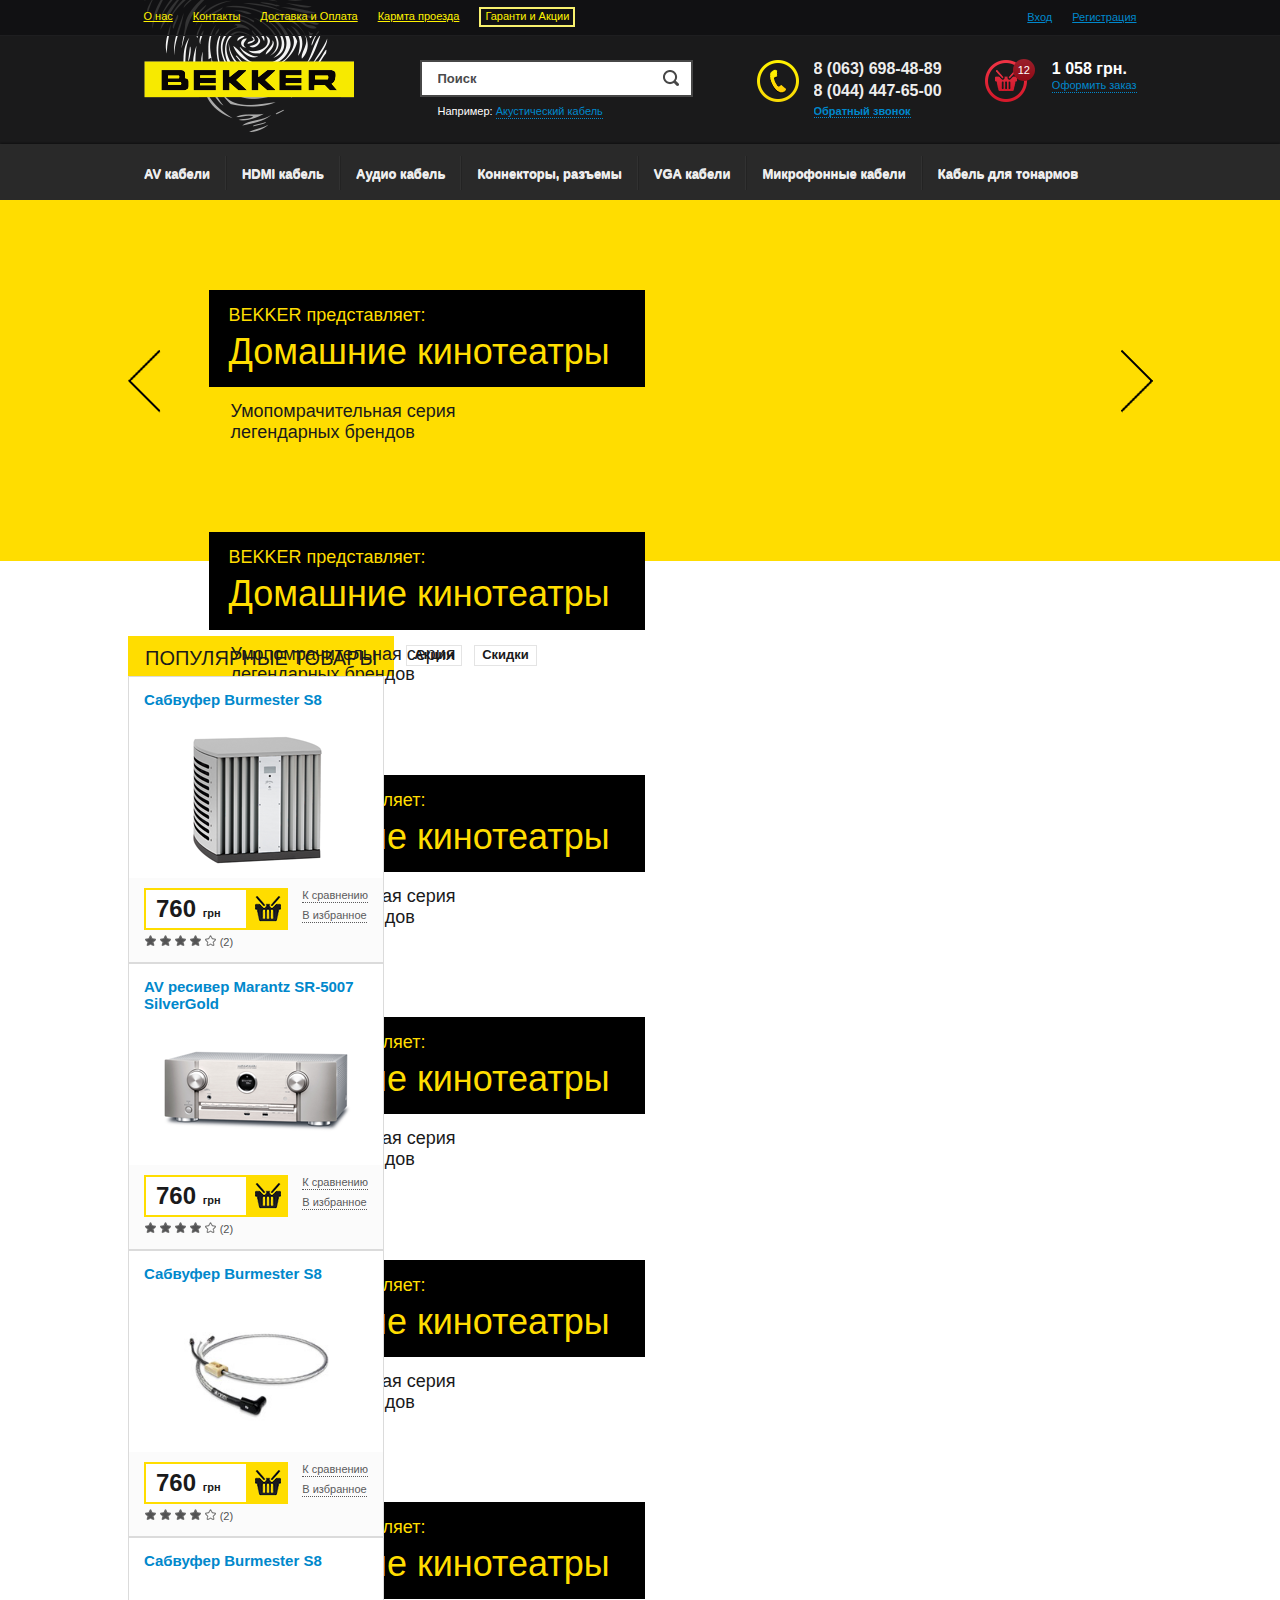
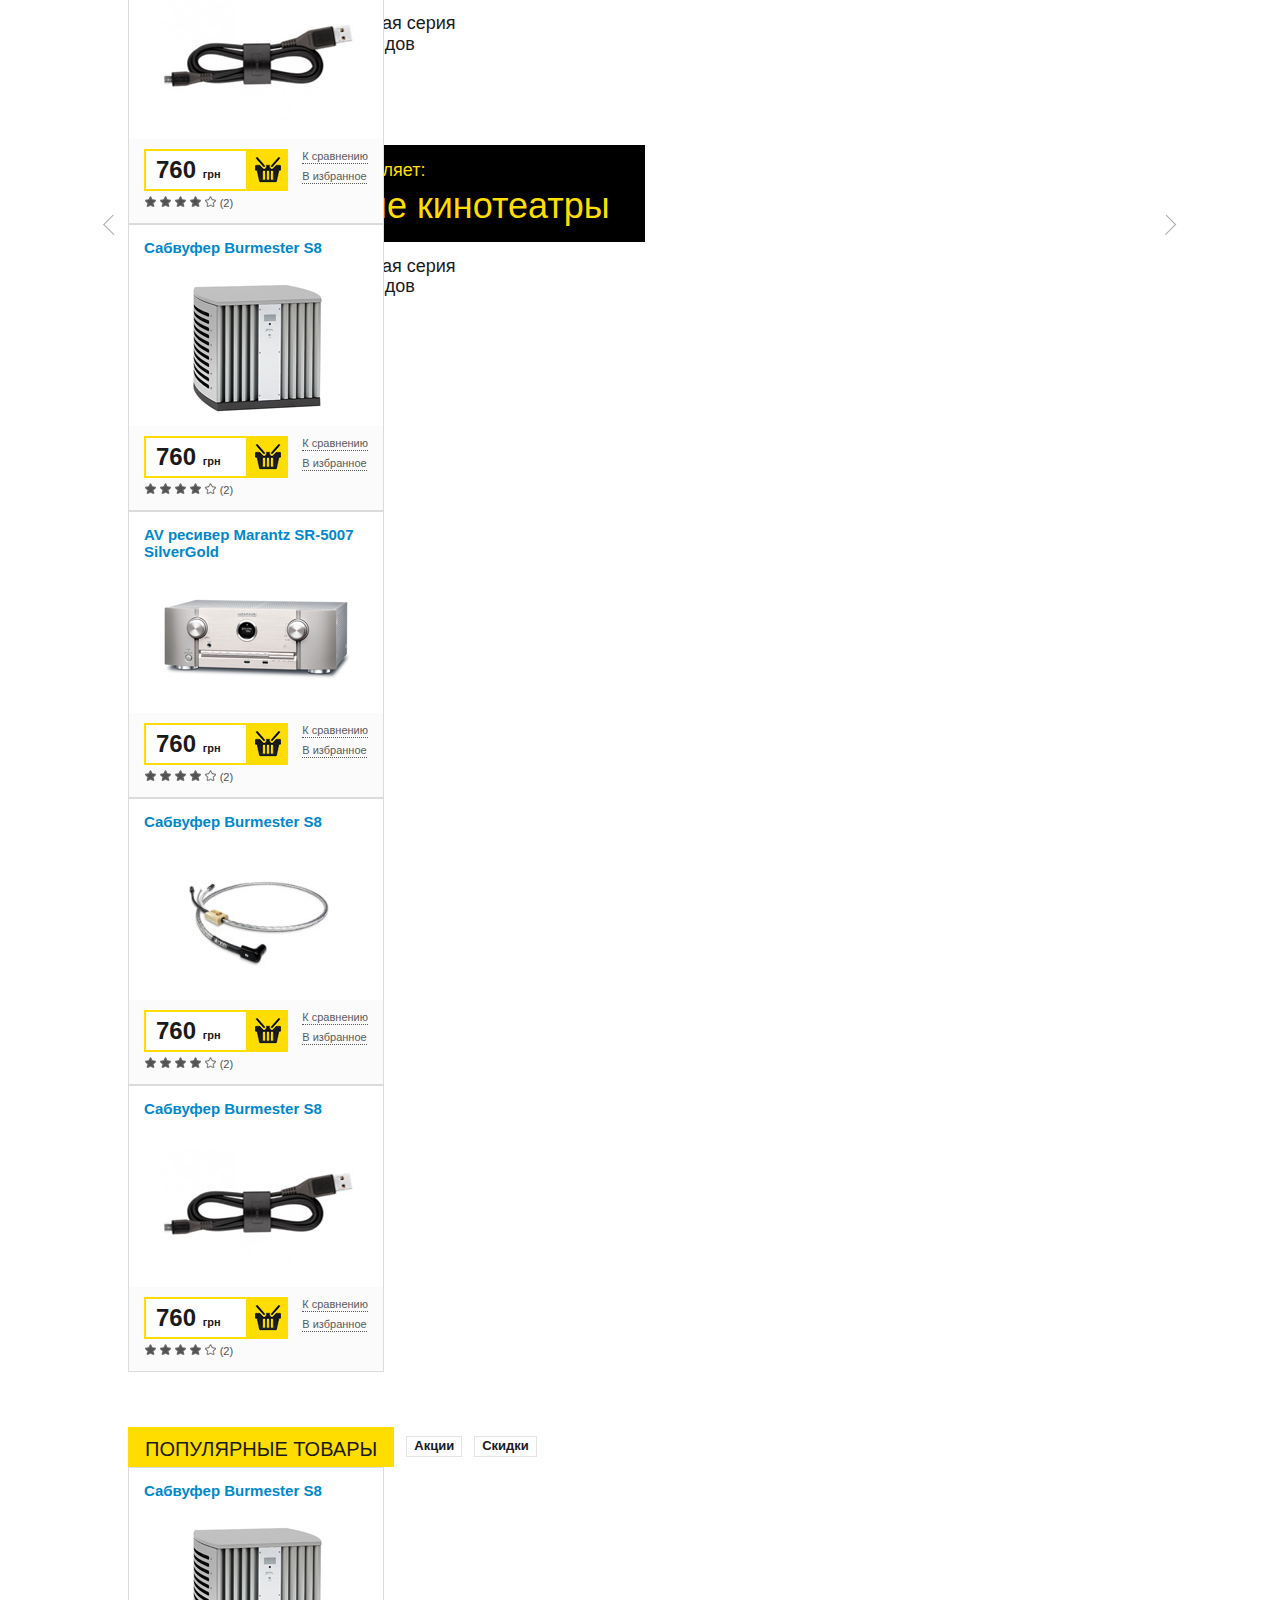
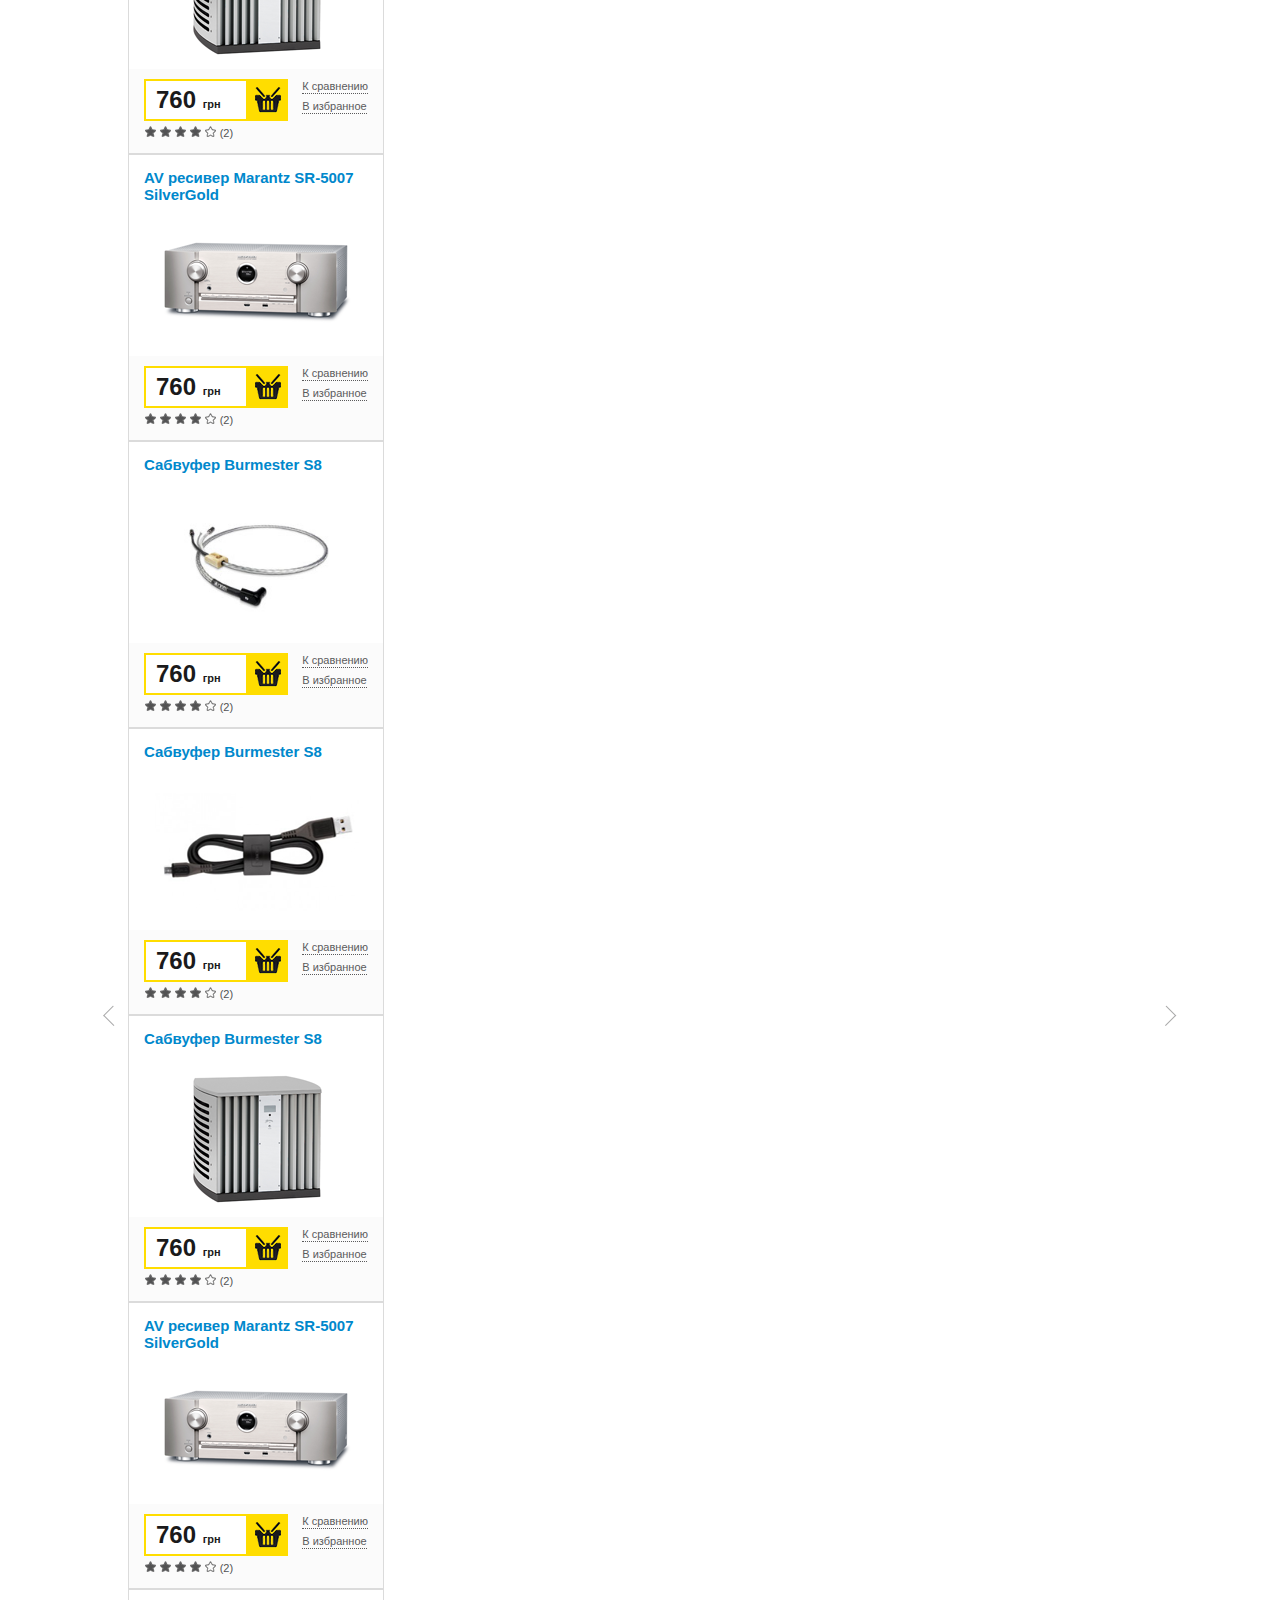
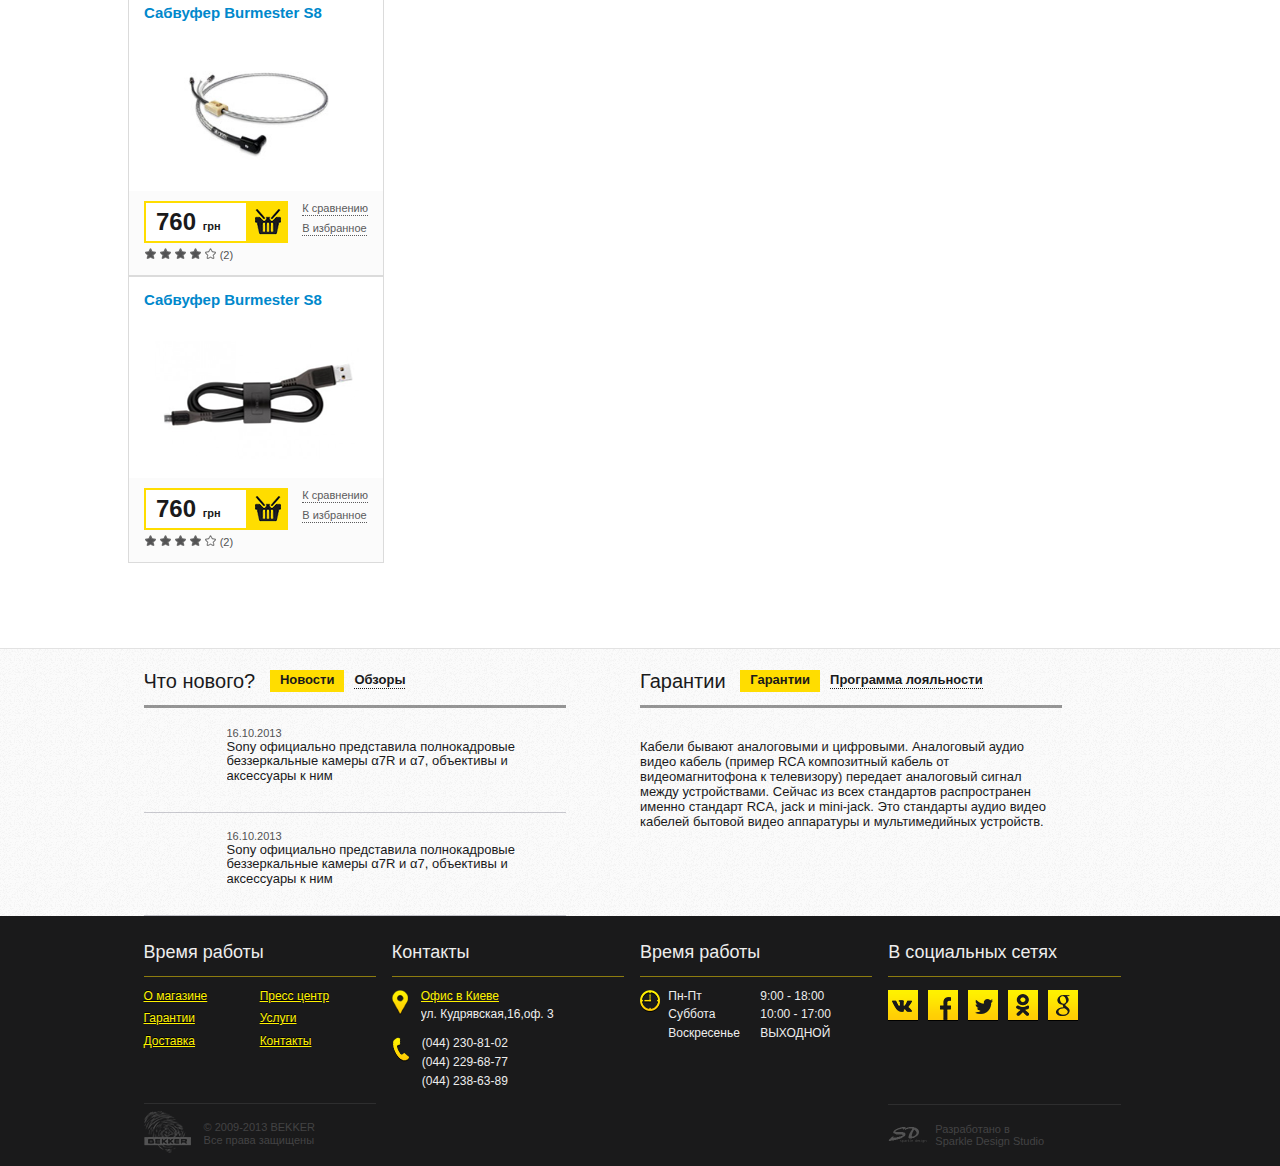
==== commit c2ac351c: "index" ====
--- a/index.html
+++ b/index.html
@@ -980,6 +980,19 @@
                             <a href="#" class="news__img">
                                 <img src="http://lorempixel.com/68/68/abstract/" alt="">
                             </a>
+                            <div class="news__main">
+                                <span class="news__date">16.10.2013</span>
+                                <a href="#" class="news__text">Sony официально представила полнокадровые беззеркальные камеры α7R и α7, объективы и аксессуары к ним</a>
+                            </div>
+                        </li>
+                        <li class="news">
+                            <a href="#" class="news__img">
+                                <img src="http://lorempixel.com/68/68/abstract/" alt="">
+                            </a>
+                            <div class="news__main">
+                                <span class="news__date">16.10.2013</span>
+                                <a href="#" class="news__text">Sony официально представила полнокадровые беззеркальные камеры α7R и α7, объективы и аксессуары к ним</a>
+                            </div>
                         </li>
                     </ul>
                 </div>
--- a/css/screen.css
+++ b/css/screen.css
@@ -1 +1 @@
-@font-face{font-family:"pf_dindisplay_probold";src:url("../fonts/pfdindisplaypro-bold-webfont.eot");src:url("../fonts/pfdindisplaypro-bold-webfont.eot?#iefix") format("embedded-opentype"),url("../fonts/pfdindisplaypro-bold-webfont.woff") format("woff"),url("../fonts/pfdindisplaypro-bold-webfont.ttf") format("truetype");font-weight:normal;font-style:normal}@font-face{font-family:"pf_dindisplay_promedium";src:url("../fonts/pfdindisplaypro-medium-webfont.eot");src:url("../fonts/pfdindisplaypro-medium-webfont.eot?#iefix") format("embedded-opentype"),url("../fonts/pfdindisplaypro-medium-webfont.woff") format("woff"),url("../fonts/pfdindisplaypro-medium-webfont.ttf") format("truetype");font-weight:normal;font-style:normal}html,body,div,span,applet,object,iframe,h1,h2,h3,h4,h5,h6,p,blockquote,pre,a,abbr,acronym,address,big,cite,code,del,dfn,em,img,ins,kbd,q,s,samp,small,strike,strong,sub,sup,tt,var,b,u,i,center,dl,dt,dd,ol,ul,li,fieldset,form,label,legend,table,caption,tbody,tfoot,thead,tr,th,td,article,aside,canvas,details,embed,figure,figcaption,footer,header,hgroup,menu,nav,output,ruby,section,summary,time,mark,audio,video{margin:0;padding:0;border:0;vertical-align:baseline}body,html{height:100%}img,fieldset{border:none}input[type="submit"],button{cursor:pointer}input[type="submit"]::-moz-focus-inner{padding:0;border:0}textarea{overflow:auto}input,button{margin:0;padding:0;border:0}input,textarea,select,button,h1,h2,h3,h4,h5,h6,a,span,a:focus{outline:none}ul,ol{list-style-type:none}@media only screen and (min-device-width: 320px) and (max-device-width: 480px){*{-webkit-text-size-adjust:none}}table{border-spacing:0;border-collapse:collapse;width:100%;table-layout:fixed}html ::-moz-scrollbar{width:14px}html ::-webkit-scrollbar{width:14px}html ::scrollbar{width:14px}html ::-moz-scrollbar-track{background:#bec3c3}html ::-webkit-scrollbar-track{background:#bec3c3}html ::scrollbar-track{background:#bec3c3}html ::-moz-scrollbar-thumb{background:#bec3c3}html ::-webkit-scrollbar-thumb{background:#bec3c3}html ::scrollbar-thumb{background:#bec3c3}html ::-moz-scrollbar-track-piece{background:#e1e1e1}html ::-webkit-scrollbar-track-piece{background:#e1e1e1}html ::scrollbar-track-piece{background:#e1e1e1}body{color:#1a1a1b;min-width:1044px;background:#fff;font:normal 13px/1.15 Arial,sans-serif}a{color:#08c;text-decoration:none}a:hover{text-decoration:none}.l-layout{margin:0 auto -250px;position:relative;min-height:100%;height:auto !important;height:100%}.wrapper{overflow:hidden}.wrap{*zoom:1}.wrap:before,.wrap:after{content:" ";display:table}.wrap:after{clear:both}.push{clear:both;height:250px}.l-container{padding:0 16px;margin:0 auto;width:993px}.l-container_width{width:1024px}.header{position:relative;height:200px}.header__top{position:absolute;top:0;left:0;right:0;z-index:2;border-bottom:1px solid #1e1e20;height:35px;line-height:35px;font-size:11px;background:rgba(17,16,18,0.85)}.top-nav{float:left;font-size:0}.top-nav__link{display:inline-block;vertical-align:middle;margin-left:20px;color:#fff200;text-decoration:underline;line-height:1.4;font-size:11px}.top-nav__link:first-child{margin-left:0}.top-nav__link:last-child{border:2px solid #f8f16e;text-decoration:none;padding:0 4px}.enter-item{float:right;*zoom:1}.enter-item:before,.enter-item:after{content:" ";display:table}.enter-item:after{clear:both}.enter-item__link{float:left;margin-left:20px;color:#08c;text-decoration:underline}.header__middle{*zoom:1;height:144px;background:#1a1a1b url(../img/dark-bg.png) 0 0 no-repeat}.header__middle:before,.header__middle:after{content:" ";display:table}.header__middle:after{clear:both}.header__middle .l-container{position:relative;padding-top:60px}.logo{position:absolute;top:0;left:16px;font:0/0 a;text-shadow:none;color:transparent}.logo__link{display:block;background:url('../img/icons-s14e67ab777.png') 0 0 no-repeat;width:210px;height:132px}.header__search{float:left;margin-left:276px;width:273px}.header__search .input{margin-bottom:8px;border-color:#474747;padding-right:33px;color:#4a4a4b;font-size:13px}.header__search .input:-ms-input-placeholder{font-size:13px;color:#4a4a4b}.header__search .input:-moz-placeholder{font-size:13px;color:#4a4a4b}.header__search .input::-moz-placeholder{font-size:13px;color:#4a4a4b}.header__search .input::-webkit-input-placeholder{font-size:13px;color:#4a4a4b}.header__search .input::placeholder{font-size:13px;color:#4a4a4b}.header__search .icon-glass{position:absolute;right:14px;top:10px}.header__search-text{margin-left:18px;color:#fff;font-size:11px}.header__phones{float:left;margin-left:64px;*zoom:1}.header__phones:before,.header__phones:after{content:" ";display:table}.header__phones:after{clear:both}.header__phones .icon-phone{float:left;margin-right:15px;background:url('../img/icons-s14e67ab777.png') 0 -282px no-repeat;width:42px;height:42px}.header__phones-item{overflow:hidden;color:#ededed;font-size:16px;font-weight:bold;padding-bottom:4px}.header__phones-item div{margin-top:4px}.header__phones-item div:first-child{margin-top:0}.header__link{display:inline-block;border-bottom:1px dotted;color:#08c;font-size:11px}.header__busket{float:right;*zoom:1}.header__busket:before,.header__busket:after{content:" ";display:table}.header__busket:after{clear:both}.header__busket-icon{position:relative;float:left;margin-right:25px}.header__busket-icon span{position:absolute;top:-1px;right:-8px;width:22px;height:22px;font-size:11px;line-height:22px;text-align:center;color:#fff;border-radius:50%;background:#a80716;background-image:-webkit-gradient(linear, 50% 0%, 50% 100%, color-stop(0%, #9a202b), color-stop(100%, #900a16));background-image:-webkit-linear-gradient(#9a202b,#900a16);background-image:-moz-linear-gradient(#9a202b,#900a16);background-image:-o-linear-gradient(#9a202b,#900a16);background-image:linear-gradient(#9a202b,#900a16)}.header__busket-info{overflow:hidden}.header__busket-info strong{display:block;font-size:16px;color:#fff}.nav{padding-top:3px;height:56px;background:#292929;-webkit-box-sizing:border-box;-moz-box-sizing:border-box;box-sizing:border-box;-webkit-box-shadow:0 -1px 2px rgba(0,0,0,0.4);-moz-box-shadow:0 -1px 2px rgba(0,0,0,0.4);box-shadow:0 -1px 2px rgba(0,0,0,0.4)}.nav__inner{position:relative;z-index:500;width:1024px;margin:0 auto;*zoom:1}.nav__inner:before,.nav__inner:after{content:" ";display:table}.nav__inner:after{clear:both}.nav__item{float:left}.nav__item:first-child .nav__link:after,.nav__item:first-child .nav__link:before{display:none}.nav__item:hover .nav__link{z-index:2;color:#1a1a1b;background:#fff200;text-shadow:none}.nav__item:hover .nav__link:after,.nav__item:hover .nav__link:before{display:none}.nav__item:hover .subnav{display:block}.nav__link{position:relative;display:block;padding:0 16px;height:53px;line-height:53px;color:#ededed;font-size:13px;font-weight:bold;text-shadow:0 1px 0 #ededed}.nav__link:after,.nav__link:before{content:"";position:absolute;width:1px;height:34px;top:9px}.nav__link:before{left:-1px;background:#313131}.nav__link:after{left:0;background:#232323}.subnav{display:none;position:absolute;z-index:500;left:0;top:53px;border:3px solid #fff200;padding:25px 40px 6px 25px;background:#fff;*zoom:1}.subnav:before,.subnav:after{content:" ";display:table}.subnav:after{clear:both}.subnav__col{float:left;margin-left:53px}.subnav__col:first-child{margin-left:0}.subnav__list{margin-bottom:29px}.subnav__title{margin-bottom:11px;font-size:13px}.subnav__item{margin-bottom:3px}.subnav__link{color:#08c;font-size:12px;text-decoration:underline}.subnav__link:hover{text-decoration:none}.footer{position:relative;height:250px;padding-top:26px;overflow:hidden;-webkit-box-sizing:border-box;-moz-box-sizing:border-box;box-sizing:border-box;font-size:12px;background:#1a1a1b url(../img/dark-bg.png) 0 0 repeat}.footer__col{float:left;-webkit-box-sizing:border-box;-moz-box-sizing:border-box;box-sizing:border-box;padding-right:16px;width:25%;color:#ededed}.footer__title{margin-bottom:13px;padding-bottom:13px;font-size:18px;font-weight:normal;font-family:"pf_dindisplay_probold","arial narrow",sans-serif;border-bottom:1px solid #8d7c0f}.footer__nav{*zoom:1}.footer__nav:before,.footer__nav:after{content:" ";display:table}.footer__nav:after{clear:both}.footer__nav-item{float:left;margin-bottom:9px;width:50%;padding-right:1%;-webkit-box-sizing:border-box;-moz-box-sizing:border-box;box-sizing:border-box}.footer__nav-link{color:#fff200;font-size:12px;text-decoration:underline;text-shadow:0 -1px 0 #000}.footer__meta{border-top:1px solid rgba(130,130,130,0.2);padding-top:7px;color:#434344;font-size:11px}.footer__meta span{display:inline-block;vertical-align:middle}.footer__copy{margin-top:45px}.footer__copy .icon-bakker{display:inline-block;vertical-align:middle}.footer__copy span{margin-top:4px}.icon-bakker{margin-right:10px;background:url('../img/icons-s14e67ab777.png') 0 -178px no-repeat;width:47px;height:42px}.footer__conact-item{*zoom:1}.footer__conact-item:before,.footer__conact-item:after{content:" ";display:table}.footer__conact-item:after{clear:both}.footer__conact-item .icon-point,.footer__conact-item .icon-phone-small{float:left;margin-right:13px}.footer__conact-item a{color:#fff200;text-decoration:underline}.footer__conact-item a:hover{text-decoration:none}.footer__conact-item ul{overflow:hidden;margin-bottom:10px}.footer__conact-item li{margin-bottom:5px}.footer__time ul{display:inline-block;margin-right:17px}.footer__time li{margin-bottom:5px}.footer__time .icon-clock,.footer__time ul{vertical-align:top}.footer__time .icon-clock{margin-right:5px}.footer__created{padding-top:18px;margin-top:83px}.icon-sparkle{display:inline-block;margin-right:5px;vertical-align:middle;background:url('../img/icons-s14e67ab777.png') 0 -911px no-repeat;width:39px;height:16px;font:0/0 a;text-shadow:none;color:transparent}.input-wrap{position:relative}.input{display:block;border:2px solid #d0d0d0;padding:0 16px;width:100%;height:37px;background:#fff;-webkit-box-sizing:border-box;-moz-box-sizing:border-box;box-sizing:border-box;font:normal 15px Arial,sans-serif;color:#1a1a1b}.input:-ms-input-placeholder{font-weight:bold;color:#1a1a1b;font:bold 15px Arial,sans-serif}.input:-moz-placeholder{font-weight:bold;color:#1a1a1b;font:bold 15px Arial,sans-serif}.input::-moz-placeholder{font-weight:bold;color:#1a1a1b;font:bold 15px Arial,sans-serif}.input::-webkit-input-placeholder{font-weight:bold;color:#1a1a1b;font:bold 15px Arial,sans-serif}.input::placeholder{font-weight:bold;color:#1a1a1b;font:bold 15px Arial,sans-serif}.icon-glass{display:inline-block;background:url('../img/icons-s14e67ab777.png') 0 -937px no-repeat;width:16px;height:16px}.icon-basket-red{display:inline-block;background:url('../img/icons-s14e67ab777.png') 0 -230px no-repeat;width:42px;height:42px}.icon-point{display:inline-block;background:url('../img/icons-s14e67ab777.png') 0 -407px no-repeat;width:16px;height:25px}.icon-phone-small{display:inline-block;background:url('../img/icons-s14e67ab777.png') 0 -524px no-repeat;width:17px;height:25px}.icon-clock{display:inline-block;background:url('../img/icons-s14e67ab777.png') 0 -334px no-repeat;width:20px;height:22px}.soc{font-size:0}.soc__link{display:inline-block;margin-right:10px;vertical-align:middle}.soc__link:active{position:relative;top:1px}.soc__vk{background:url('../img/icons-s14e67ab777.png') 0 -483px no-repeat;width:30px;height:31px}.soc__fb{background:url('../img/icons-s14e67ab777.png') 0 -870px no-repeat;width:30px;height:31px}.soc__tw{background:url('../img/icons-s14e67ab777.png') 0 -559px no-repeat;width:30px;height:31px}.soc__od{background:url('../img/icons-s14e67ab777.png') 0 -442px no-repeat;width:30px;height:31px}.soc__gp{background:url('../img/icons-s14e67ab777.png') 0 -366px no-repeat;width:30px;height:31px}.prod-slider{margin-bottom:55px}.prod-slider__main{position:relative}.prod-title{float:left;font-size:0}.prod-title__item{display:inline-block;margin-right:12px;vertical-align:middle}.prod-title__link{display:block;padding:2px 7px;border:1px solid #e4e4e4;font-size:13px;font-weight:bold;color:#1a1a1b;-webkit-box-sizing:border-box;-moz-box-sizing:border-box;box-sizing:border-box}.prod-title__link:hover{background:#5a5a5b;border-color:#5a5a5b;color:#fff}.prod-title__link.is-active{padding:12px 17px 8px;background:#fd0;text-transform:uppercase;border:none;line-height:1;font-family:"pf_dindisplay_probold","arial narrow",sans-serif;font-weight:normal;font-size:20px;color:#1a1a1b}.prod-slider__item{width:256px}.prod-slider__prev,.prod-slider__next{position:absolute;top:50%;margin-top:-10px}.prod-slider__prev{background:url('../img/icons-s14e67ab777.png') 0 -1062px no-repeat;width:12px;height:21px;left:-25px}.prod-slider__next{background:url('../img/icons-s14e67ab777.png') 0 -1031px no-repeat;width:12px;height:21px;right:-25px}.pager{float:right;margin-top:14px;font-size:0}.pager button{display:inline-block;vertical-align:middle;margin-left:6px;width:12px;height:12px;border:1px solid rgba(82,82,83,0.6);border-radius:50%;background-color:#ebebeb}.pager .is-active{background:#515153}.item{position:relative;margin-right:-1px;width:256px;height:287px}.item__wrap{position:absolute;top:0;right:0;left:0;height:287px;-webkit-box-sizing:border-box;-moz-box-sizing:border-box;box-sizing:border-box;background:#fff;overflow:hidden;border:1px solid #dbdbdb}.item__wrap:hover{height:393px}.item__wrap:hover .item__bottom{height:190px}.item__top{padding:14px 15px 7px 15px}.item__title{height:35px;overflow:hidden}.item__link{font-size:15px;color:#08c;font-weight:bold}.item__img{display:block;height:145px;line-height:145px;text-align:center;overflow:hidden}.item__img:hover img{-webkit-transform:scale(1.1, 1.1);-moz-transform:scale(1.1, 1.1);-ms-transform:scale(1.1, 1.1);-o-transform:scale(1.1, 1.1);transform:scale(1.1, 1.1)}.item__img img{max-width:100%;max-height:100%;vertical-align:middle;-webkit-transform:translate3d(0, 0, 0);-moz-transform:translate3d(0, 0, 0);-ms-transform:translate3d(0, 0, 0);-o-transform:translate3d(0, 0, 0);transform:translate3d(0, 0, 0);-webkit-transition:all 0.2s linear;-moz-transition:all 0.2s linear;-o-transition:all 0.2s linear;transition:all 0.2s linear}.item__bottom{position:absolute;bottom:0;left:0;right:0;padding:10px 15px;height:84px;background:#fbfbfb;*zoom:1;-webkit-box-sizing:border-box;-moz-box-sizing:border-box;box-sizing:border-box}.item__bottom:before,.item__bottom:after{content:" ";display:table}.item__bottom:after{clear:both}.item__price{float:left}.item__action{float:right}.item__action li{margin-bottom:5px}.item__action a{display:inline-block;color:#5a5a5b;font-size:11px;border-bottom:1px dotted}.item__descr{clear:both;padding-top:11px;height:110px;overflow:hidden;-webkit-box-sizing:border-box;-moz-box-sizing:border-box;box-sizing:border-box;font-size:11px;color:#5a5a5b}.price{display:block;padding:2px;-webkit-box-sizing:border-box;-moz-box-sizing:border-box;box-sizing:border-box;background:#fd0;font-size:0}.price__main{display:inline-block;vertical-align:middle;padding:5px 3px 5px 10px;background:#fff;min-width:100px;-webkit-box-sizing:border-box;-moz-box-sizing:border-box;box-sizing:border-box;color:#1a1a1b}.price__main strong{font-size:24px}.price__main sub{font-size:11px}.icon-basket{display:inline-block;vertical-align:middle;margin:0 5px 0 9px;background:url('../img/icons-s14e67ab777.png') 0 -142px no-repeat;width:26px;height:26px}.rate{margin-top:5px}.rate__stars,.rate__counter{display:inline-block;vertical-align:middle}.rate__counter{font-size:11px;color:#525253}.banner{margin:30px 0;overflow:hidden;text-align:center}.banner img{max-width:100%;max-height:100%}.banner_under-slider{margin-top:-15px}.info-section{border-top:1px solid #e2e2e2;background:#ededed url(../img/light-bg.png) 0 0 repeat}.info__top{*zoom:1;border-bottom:3px solid rgba(26,26,27,0.45);padding:21px 0 12px}.info__top:before,.info__top:after{content:" ";display:table}.info__top:after{clear:both}.info__top .tab{display:inline-block;vertical-align:middle}.info__title{display:inline-block;margin-right:11px;vertical-align:middle;font-size:20px;font-family:"pf_dindisplay_probold","arial narrow",sans-serif;color:#1a1a1b;font-weight:normal}.info__text{padding-top:32px;font-size:13px}.tab{*zoom:1}.tab:before,.tab:after{content:" ";display:table}.tab:after{clear:both}.tab__item{float:left;padding:3px 10px}.tab__item.is-active{background:#fd0}.tab__item.is-active .tab__link{border-bottom-color:transparent}.tab__link{display:inline-block;color:#1a1a1b;font-weight:bold;font-size:13px;border-bottom:1px dotted}.big-slider{position:relative;height:361px;background:#fd0 url(../img/slider-bg.jpg) 0 0 repeat-x;-webkit-background-size:100%,100%;-moz-background-size:100%,100%;-o-background-size:100%,100%;background-size:100%,100%}.big-slider .cycle-slideshow{height:100%}.big-slider__item{position:relative;width:100%;*zoom:1}.big-slider__item:before,.big-slider__item:after{content:" ";display:table}.big-slider__item:after{clear:both}.big-slider__item img{position:absolute;top:0;right:0}.big-slider__item p{margin:14px 0 0 22px;font-family:"pf_dindisplay_promedium","arial narrow",sans-serif;font-size:18px}.big-slider__item .l-container{position:relative}.big-slider__title-wrap{display:inline-block;margin-top:90px;padding:15px 35px 15px 20px;background:#000;color:#fd0;font-family:"pf_dindisplay_promedium","arial narrow",sans-serif;font-size:18px}.big-slider__title{margin-top:5px;font-family:"pf_dindisplay_probold","arial narrow",sans-serif;font-size:36px;font-weight:normal}.big-slider__nav{position:absolute;top:0;bottom:0;right:0;left:0}.big-slider__nav .l-container{position:relative;height:100%;z-index:400}.big-slider__prev,.big-slider__next{position:absolute;top:50%;margin-top:-32px}.big-slider__prev{left:0;background:url('../img/icons-s14e67ab777.png') 0 -632px no-repeat;width:33px;height:64px}.big-slider__next{right:0;background:url('../img/icons-s14e67ab777.png') 0 -736px no-repeat;width:32px;height:64px}.big-slider__wrap{padding-left:65px}.l-col-2{float:left;width:50%;padding-right:1%;-webkit-box-sizing:border-box;-moz-box-sizing:border-box;box-sizing:border-box}.overlay{position:fixed;z-index:1000;top:0;bottom:0;right:0;left:0;background:#000;filter:progid:DXImageTransform.Microsoft.Alpha(Opacity=50);opacity:0.5}.popup{position:absolute;z-index:2000;width:940px;top:0;left:0;right:0;bottom:0;padding:20px 31px 20px 20px;margin:auto;width:940px;height:561px;background:#fff;-webkit-box-sizing:border-box;-moz-box-sizing:border-box;box-sizing:border-box;-webkit-box-shadow:0 1px 1px #000;-moz-box-shadow:0 1px 1px #000;box-shadow:0 1px 1px #000}
+@font-face{font-family:"pf_dindisplay_probold";src:url("../fonts/pfdindisplaypro-bold-webfont.eot");src:url("../fonts/pfdindisplaypro-bold-webfont.eot?#iefix") format("embedded-opentype"),url("../fonts/pfdindisplaypro-bold-webfont.woff") format("woff"),url("../fonts/pfdindisplaypro-bold-webfont.ttf") format("truetype");font-weight:normal;font-style:normal}@font-face{font-family:"pf_dindisplay_promedium";src:url("../fonts/pfdindisplaypro-medium-webfont.eot");src:url("../fonts/pfdindisplaypro-medium-webfont.eot?#iefix") format("embedded-opentype"),url("../fonts/pfdindisplaypro-medium-webfont.woff") format("woff"),url("../fonts/pfdindisplaypro-medium-webfont.ttf") format("truetype");font-weight:normal;font-style:normal}html,body,div,span,applet,object,iframe,h1,h2,h3,h4,h5,h6,p,blockquote,pre,a,abbr,acronym,address,big,cite,code,del,dfn,em,img,ins,kbd,q,s,samp,small,strike,strong,sub,sup,tt,var,b,u,i,center,dl,dt,dd,ol,ul,li,fieldset,form,label,legend,table,caption,tbody,tfoot,thead,tr,th,td,article,aside,canvas,details,embed,figure,figcaption,footer,header,hgroup,menu,nav,output,ruby,section,summary,time,mark,audio,video{margin:0;padding:0;border:0;vertical-align:baseline}body,html{height:100%}img,fieldset{border:none}input[type="submit"],button{cursor:pointer}input[type="submit"]::-moz-focus-inner{padding:0;border:0}textarea{overflow:auto}input,button{margin:0;padding:0;border:0}input,textarea,select,button,h1,h2,h3,h4,h5,h6,a,span,a:focus{outline:none}ul,ol{list-style-type:none}@media only screen and (min-device-width: 320px) and (max-device-width: 480px){*{-webkit-text-size-adjust:none}}table{border-spacing:0;border-collapse:collapse;width:100%;table-layout:fixed}html ::-moz-scrollbar{width:14px}html ::-webkit-scrollbar{width:14px}html ::scrollbar{width:14px}html ::-moz-scrollbar-track{background:#bec3c3}html ::-webkit-scrollbar-track{background:#bec3c3}html ::scrollbar-track{background:#bec3c3}html ::-moz-scrollbar-thumb{background:#bec3c3}html ::-webkit-scrollbar-thumb{background:#bec3c3}html ::scrollbar-thumb{background:#bec3c3}html ::-moz-scrollbar-track-piece{background:#e1e1e1}html ::-webkit-scrollbar-track-piece{background:#e1e1e1}html ::scrollbar-track-piece{background:#e1e1e1}body{color:#1a1a1b;min-width:1044px;background:#fff;font:normal 13px/1.15 Arial,sans-serif}a{color:#08c;text-decoration:none}a:hover{text-decoration:none}.l-layout{margin:0 auto -250px;position:relative;min-height:100%;height:auto !important;height:100%}.wrapper{overflow:hidden}.wrap{*zoom:1}.wrap:before,.wrap:after{content:" ";display:table}.wrap:after{clear:both}.push{clear:both;height:250px}.l-container{padding:0 16px;margin:0 auto;width:993px}.l-container_width{width:1024px}.header{position:relative;height:200px}.header__top{position:absolute;top:0;left:0;right:0;z-index:2;border-bottom:1px solid #1e1e20;height:35px;line-height:35px;font-size:11px;background:rgba(17,16,18,0.85)}.top-nav{float:left;font-size:0}.top-nav__link{display:inline-block;vertical-align:middle;margin-left:20px;color:#fff200;text-decoration:underline;line-height:1.4;font-size:11px}.top-nav__link:first-child{margin-left:0}.top-nav__link:last-child{border:2px solid #f8f16e;text-decoration:none;padding:0 4px}.enter-item{float:right;*zoom:1}.enter-item:before,.enter-item:after{content:" ";display:table}.enter-item:after{clear:both}.enter-item__link{float:left;margin-left:20px;color:#08c;text-decoration:underline}.header__middle{*zoom:1;height:144px;background:#1a1a1b url(../img/dark-bg.png) 0 0 no-repeat}.header__middle:before,.header__middle:after{content:" ";display:table}.header__middle:after{clear:both}.header__middle .l-container{position:relative;padding-top:60px}.logo{position:absolute;top:0;left:16px;font:0/0 a;text-shadow:none;color:transparent}.logo__link{display:block;background:url('../img/icons-s14e67ab777.png') 0 0 no-repeat;width:210px;height:132px}.header__search{float:left;margin-left:276px;width:273px}.header__search .input{margin-bottom:8px;border-color:#474747;padding-right:33px;color:#4a4a4b;font-size:13px}.header__search .input:-ms-input-placeholder{font-size:13px;color:#4a4a4b}.header__search .input:-moz-placeholder{font-size:13px;color:#4a4a4b}.header__search .input::-moz-placeholder{font-size:13px;color:#4a4a4b}.header__search .input::-webkit-input-placeholder{font-size:13px;color:#4a4a4b}.header__search .input::placeholder{font-size:13px;color:#4a4a4b}.header__search .icon-glass{position:absolute;right:14px;top:10px}.header__search-text{margin-left:18px;color:#fff;font-size:11px}.header__phones{float:left;margin-left:64px;*zoom:1}.header__phones:before,.header__phones:after{content:" ";display:table}.header__phones:after{clear:both}.header__phones .icon-phone{float:left;margin-right:15px;background:url('../img/icons-s14e67ab777.png') 0 -282px no-repeat;width:42px;height:42px}.header__phones-item{overflow:hidden;color:#ededed;font-size:16px;font-weight:bold;padding-bottom:4px}.header__phones-item div{margin-top:4px}.header__phones-item div:first-child{margin-top:0}.header__link{display:inline-block;border-bottom:1px dotted;color:#08c;font-size:11px}.header__busket{float:right;*zoom:1}.header__busket:before,.header__busket:after{content:" ";display:table}.header__busket:after{clear:both}.header__busket-icon{position:relative;float:left;margin-right:25px}.header__busket-icon span{position:absolute;top:-1px;right:-8px;width:22px;height:22px;font-size:11px;line-height:22px;text-align:center;color:#fff;border-radius:50%;background:#a80716;background-image:-webkit-gradient(linear, 50% 0%, 50% 100%, color-stop(0%, #9a202b), color-stop(100%, #900a16));background-image:-webkit-linear-gradient(#9a202b,#900a16);background-image:-moz-linear-gradient(#9a202b,#900a16);background-image:-o-linear-gradient(#9a202b,#900a16);background-image:linear-gradient(#9a202b,#900a16)}.header__busket-info{overflow:hidden}.header__busket-info strong{display:block;font-size:16px;color:#fff}.nav{padding-top:3px;height:56px;background:#292929;-webkit-box-sizing:border-box;-moz-box-sizing:border-box;box-sizing:border-box;-webkit-box-shadow:0 -1px 2px rgba(0,0,0,0.4);-moz-box-shadow:0 -1px 2px rgba(0,0,0,0.4);box-shadow:0 -1px 2px rgba(0,0,0,0.4)}.nav__inner{position:relative;z-index:500;width:1024px;margin:0 auto;*zoom:1}.nav__inner:before,.nav__inner:after{content:" ";display:table}.nav__inner:after{clear:both}.nav__item{float:left}.nav__item:first-child .nav__link:after,.nav__item:first-child .nav__link:before{display:none}.nav__item:hover .nav__link{z-index:2;color:#1a1a1b;background:#fff200;text-shadow:none}.nav__item:hover .nav__link:after,.nav__item:hover .nav__link:before{display:none}.nav__item:hover .subnav{display:block}.nav__link{position:relative;display:block;padding:0 16px;height:53px;line-height:53px;color:#ededed;font-size:13px;font-weight:bold;text-shadow:0 1px 0 #ededed}.nav__link:after,.nav__link:before{content:"";position:absolute;width:1px;height:34px;top:9px}.nav__link:before{left:-1px;background:#313131}.nav__link:after{left:0;background:#232323}.subnav{display:none;position:absolute;z-index:500;left:0;top:53px;border:3px solid #fff200;padding:25px 40px 6px 25px;background:#fff;*zoom:1}.subnav:before,.subnav:after{content:" ";display:table}.subnav:after{clear:both}.subnav__col{float:left;margin-left:53px}.subnav__col:first-child{margin-left:0}.subnav__list{margin-bottom:29px}.subnav__title{margin-bottom:11px;font-size:13px}.subnav__item{margin-bottom:3px}.subnav__link{color:#08c;font-size:12px;text-decoration:underline}.subnav__link:hover{text-decoration:none}.footer{position:relative;height:250px;padding-top:26px;overflow:hidden;-webkit-box-sizing:border-box;-moz-box-sizing:border-box;box-sizing:border-box;font-size:12px;background:#1a1a1b url(../img/dark-bg.png) 0 0 repeat}.footer__col{float:left;-webkit-box-sizing:border-box;-moz-box-sizing:border-box;box-sizing:border-box;padding-right:16px;width:25%;color:#ededed}.footer__title{margin-bottom:13px;padding-bottom:13px;font-size:18px;font-weight:normal;font-family:"pf_dindisplay_probold","arial narrow",sans-serif;border-bottom:1px solid #8d7c0f}.footer__nav{*zoom:1}.footer__nav:before,.footer__nav:after{content:" ";display:table}.footer__nav:after{clear:both}.footer__nav-item{float:left;margin-bottom:9px;width:50%;padding-right:1%;-webkit-box-sizing:border-box;-moz-box-sizing:border-box;box-sizing:border-box}.footer__nav-link{color:#fff200;font-size:12px;text-decoration:underline;text-shadow:0 -1px 0 #000}.footer__meta{border-top:1px solid rgba(130,130,130,0.2);padding-top:7px;color:#434344;font-size:11px}.footer__meta span{display:inline-block;vertical-align:middle}.footer__copy{margin-top:45px}.footer__copy .icon-bakker{display:inline-block;vertical-align:middle}.footer__copy span{margin-top:4px}.icon-bakker{margin-right:10px;background:url('../img/icons-s14e67ab777.png') 0 -178px no-repeat;width:47px;height:42px}.footer__conact-item{*zoom:1}.footer__conact-item:before,.footer__conact-item:after{content:" ";display:table}.footer__conact-item:after{clear:both}.footer__conact-item .icon-point,.footer__conact-item .icon-phone-small{float:left;margin-right:13px}.footer__conact-item a{color:#fff200;text-decoration:underline}.footer__conact-item a:hover{text-decoration:none}.footer__conact-item ul{overflow:hidden;margin-bottom:10px}.footer__conact-item li{margin-bottom:5px}.footer__time ul{display:inline-block;margin-right:17px}.footer__time li{margin-bottom:5px}.footer__time .icon-clock,.footer__time ul{vertical-align:top}.footer__time .icon-clock{margin-right:5px}.footer__created{padding-top:18px;margin-top:83px}.icon-sparkle{display:inline-block;margin-right:5px;vertical-align:middle;background:url('../img/icons-s14e67ab777.png') 0 -911px no-repeat;width:39px;height:16px;font:0/0 a;text-shadow:none;color:transparent}.input-wrap{position:relative}.input{display:block;border:2px solid #d0d0d0;padding:0 16px;width:100%;height:37px;background:#fff;-webkit-box-sizing:border-box;-moz-box-sizing:border-box;box-sizing:border-box;font:normal 15px Arial,sans-serif;color:#1a1a1b}.input:-ms-input-placeholder{font-weight:bold;color:#1a1a1b;font:bold 15px Arial,sans-serif}.input:-moz-placeholder{font-weight:bold;color:#1a1a1b;font:bold 15px Arial,sans-serif}.input::-moz-placeholder{font-weight:bold;color:#1a1a1b;font:bold 15px Arial,sans-serif}.input::-webkit-input-placeholder{font-weight:bold;color:#1a1a1b;font:bold 15px Arial,sans-serif}.input::placeholder{font-weight:bold;color:#1a1a1b;font:bold 15px Arial,sans-serif}.icon-glass{display:inline-block;background:url('../img/icons-s14e67ab777.png') 0 -937px no-repeat;width:16px;height:16px}.icon-basket-red{display:inline-block;background:url('../img/icons-s14e67ab777.png') 0 -230px no-repeat;width:42px;height:42px}.icon-point{display:inline-block;background:url('../img/icons-s14e67ab777.png') 0 -407px no-repeat;width:16px;height:25px}.icon-phone-small{display:inline-block;background:url('../img/icons-s14e67ab777.png') 0 -524px no-repeat;width:17px;height:25px}.icon-clock{display:inline-block;background:url('../img/icons-s14e67ab777.png') 0 -334px no-repeat;width:20px;height:22px}.soc{font-size:0}.soc__link{display:inline-block;margin-right:10px;vertical-align:middle}.soc__link:active{position:relative;top:1px}.soc__vk{background:url('../img/icons-s14e67ab777.png') 0 -483px no-repeat;width:30px;height:31px}.soc__fb{background:url('../img/icons-s14e67ab777.png') 0 -870px no-repeat;width:30px;height:31px}.soc__tw{background:url('../img/icons-s14e67ab777.png') 0 -559px no-repeat;width:30px;height:31px}.soc__od{background:url('../img/icons-s14e67ab777.png') 0 -442px no-repeat;width:30px;height:31px}.soc__gp{background:url('../img/icons-s14e67ab777.png') 0 -366px no-repeat;width:30px;height:31px}.prod-slider{margin-bottom:55px}.prod-slider__main{position:relative}.prod-title{float:left;font-size:0}.prod-title__item{display:inline-block;margin-right:12px;vertical-align:middle}.prod-title__link{display:block;padding:2px 7px;border:1px solid #e4e4e4;font-size:13px;font-weight:bold;color:#1a1a1b;-webkit-box-sizing:border-box;-moz-box-sizing:border-box;box-sizing:border-box}.prod-title__link:hover{background:#5a5a5b;border-color:#5a5a5b;color:#fff}.prod-title__link.is-active{padding:12px 17px 8px;background:#fd0;text-transform:uppercase;border:none;line-height:1;font-family:"pf_dindisplay_probold","arial narrow",sans-serif;font-weight:normal;font-size:20px;color:#1a1a1b}.prod-slider__item{width:256px}.prod-slider__prev,.prod-slider__next{position:absolute;top:50%;margin-top:-10px}.prod-slider__prev{background:url('../img/icons-s14e67ab777.png') 0 -1062px no-repeat;width:12px;height:21px;left:-25px}.prod-slider__next{background:url('../img/icons-s14e67ab777.png') 0 -1031px no-repeat;width:12px;height:21px;right:-25px}.pager{float:right;margin-top:14px;font-size:0}.pager button{display:inline-block;vertical-align:middle;margin-left:6px;width:12px;height:12px;border:1px solid rgba(82,82,83,0.6);border-radius:50%;background-color:#ebebeb}.pager .is-active{background:#515153}.item{position:relative;margin-right:-1px;width:256px;height:287px}.item__wrap{position:absolute;top:0;right:0;left:0;height:287px;-webkit-box-sizing:border-box;-moz-box-sizing:border-box;box-sizing:border-box;background:#fff;overflow:hidden;border:1px solid #dbdbdb}.item__wrap:hover{height:393px}.item__wrap:hover .item__bottom{height:190px}.item__top{padding:14px 15px 7px 15px}.item__title{height:35px;overflow:hidden}.item__link{font-size:15px;color:#08c;font-weight:bold}.item__img{display:block;height:145px;line-height:145px;text-align:center;overflow:hidden}.item__img:hover img{-webkit-transform:scale(1.1, 1.1);-moz-transform:scale(1.1, 1.1);-ms-transform:scale(1.1, 1.1);-o-transform:scale(1.1, 1.1);transform:scale(1.1, 1.1)}.item__img img{max-width:100%;max-height:100%;vertical-align:middle;-webkit-transform:translate3d(0, 0, 0);-moz-transform:translate3d(0, 0, 0);-ms-transform:translate3d(0, 0, 0);-o-transform:translate3d(0, 0, 0);transform:translate3d(0, 0, 0);-webkit-transition:all 0.2s linear;-moz-transition:all 0.2s linear;-o-transition:all 0.2s linear;transition:all 0.2s linear}.item__bottom{position:absolute;bottom:0;left:0;right:0;padding:10px 15px;height:84px;background:#fbfbfb;*zoom:1;-webkit-box-sizing:border-box;-moz-box-sizing:border-box;box-sizing:border-box}.item__bottom:before,.item__bottom:after{content:" ";display:table}.item__bottom:after{clear:both}.item__price{float:left}.item__action{float:right}.item__action li{margin-bottom:5px}.item__action a{display:inline-block;color:#5a5a5b;font-size:11px;border-bottom:1px dotted}.item__descr{clear:both;padding-top:11px;height:110px;overflow:hidden;-webkit-box-sizing:border-box;-moz-box-sizing:border-box;box-sizing:border-box;font-size:11px;color:#5a5a5b}.price{display:block;padding:2px;-webkit-box-sizing:border-box;-moz-box-sizing:border-box;box-sizing:border-box;background:#fd0;font-size:0}.price__main{display:inline-block;vertical-align:middle;padding:5px 3px 5px 10px;background:#fff;min-width:100px;-webkit-box-sizing:border-box;-moz-box-sizing:border-box;box-sizing:border-box;color:#1a1a1b}.price__main strong{font-size:24px}.price__main sub{font-size:11px}.icon-basket{display:inline-block;vertical-align:middle;margin:0 5px 0 9px;background:url('../img/icons-s14e67ab777.png') 0 -142px no-repeat;width:26px;height:26px}.rate{margin-top:5px}.rate__stars,.rate__counter{display:inline-block;vertical-align:middle}.rate__counter{font-size:11px;color:#525253}.banner{margin:30px 0;overflow:hidden;text-align:center}.banner img{max-width:100%;max-height:100%}.banner_under-slider{margin-top:-15px}.info-section{border-top:1px solid #e2e2e2;background:#ededed url(../img/light-bg.png) 0 0 repeat}.info{width:422px}.info__top{margin-bottom:19px;*zoom:1;border-bottom:3px solid rgba(26,26,27,0.45);padding:21px 0 12px}.info__top:before,.info__top:after{content:" ";display:table}.info__top:after{clear:both}.info__top .tab{display:inline-block;vertical-align:middle}.info__title{display:inline-block;margin-right:11px;vertical-align:middle;font-size:20px;font-family:"pf_dindisplay_probold","arial narrow",sans-serif;color:#1a1a1b;font-weight:normal}.info__text{margin-top:32px;font-size:13px}.tab{*zoom:1}.tab:before,.tab:after{content:" ";display:table}.tab:after{clear:both}.tab__item{float:left;padding:3px 10px}.tab__item.is-active{background:#fd0}.tab__item.is-active .tab__link{border-bottom-color:transparent}.tab__link{display:inline-block;color:#1a1a1b;font-weight:bold;font-size:13px;border-bottom:1px dotted}.news{margin-top:17px;padding:0 5px 17px 0;*zoom:1;border-bottom:1px solid rgba(150,150,161,0.5)}.news:before,.news:after{content:" ";display:table}.news:after{clear:both}.news__img{float:left;margin-right:15px;width:68px;height:68px;text-align:center;overflow:hidden}.news__img img{border-radius:50%;display:block;max-width:100%;max-height:100%}.news__main{overflow:hidden}.news__date{display:block;font-size:11px;color:#525253}.news__text{color:#1a1a1b}.big-slider{position:relative;height:361px;background:#fd0 url(../img/slider-bg.jpg) 0 0 repeat-x;-webkit-background-size:100%,100%;-moz-background-size:100%,100%;-o-background-size:100%,100%;background-size:100%,100%}.big-slider .cycle-slideshow{height:100%}.big-slider__item{position:relative;width:100%;*zoom:1}.big-slider__item:before,.big-slider__item:after{content:" ";display:table}.big-slider__item:after{clear:both}.big-slider__item img{position:absolute;top:0;right:0}.big-slider__item p{margin:14px 0 0 22px;font-family:"pf_dindisplay_promedium","arial narrow",sans-serif;font-size:18px}.big-slider__item .l-container{position:relative}.big-slider__title-wrap{display:inline-block;margin-top:90px;padding:15px 35px 15px 20px;background:#000;color:#fd0;font-family:"pf_dindisplay_promedium","arial narrow",sans-serif;font-size:18px}.big-slider__title{margin-top:5px;font-family:"pf_dindisplay_probold","arial narrow",sans-serif;font-size:36px;font-weight:normal}.big-slider__nav{position:absolute;top:0;bottom:0;right:0;left:0}.big-slider__nav .l-container{position:relative;height:100%;z-index:400}.big-slider__prev,.big-slider__next{position:absolute;top:50%;margin-top:-32px}.big-slider__prev{left:0;background:url('../img/icons-s14e67ab777.png') 0 -632px no-repeat;width:33px;height:64px}.big-slider__next{right:0;background:url('../img/icons-s14e67ab777.png') 0 -736px no-repeat;width:32px;height:64px}.big-slider__wrap{padding-left:65px}.l-col-2{float:left;width:50%;padding-right:1%;-webkit-box-sizing:border-box;-moz-box-sizing:border-box;box-sizing:border-box}.overlay{position:fixed;z-index:1000;top:0;bottom:0;right:0;left:0;background:#000;filter:progid:DXImageTransform.Microsoft.Alpha(Opacity=50);opacity:0.5}.popup{position:absolute;z-index:2000;width:940px;top:0;left:0;right:0;bottom:0;padding:20px 31px 20px 20px;margin:auto;width:940px;height:561px;background:#fff;-webkit-box-sizing:border-box;-moz-box-sizing:border-box;box-sizing:border-box;-webkit-box-shadow:0 1px 1px #000;-moz-box-shadow:0 1px 1px #000;box-shadow:0 1px 1px #000}
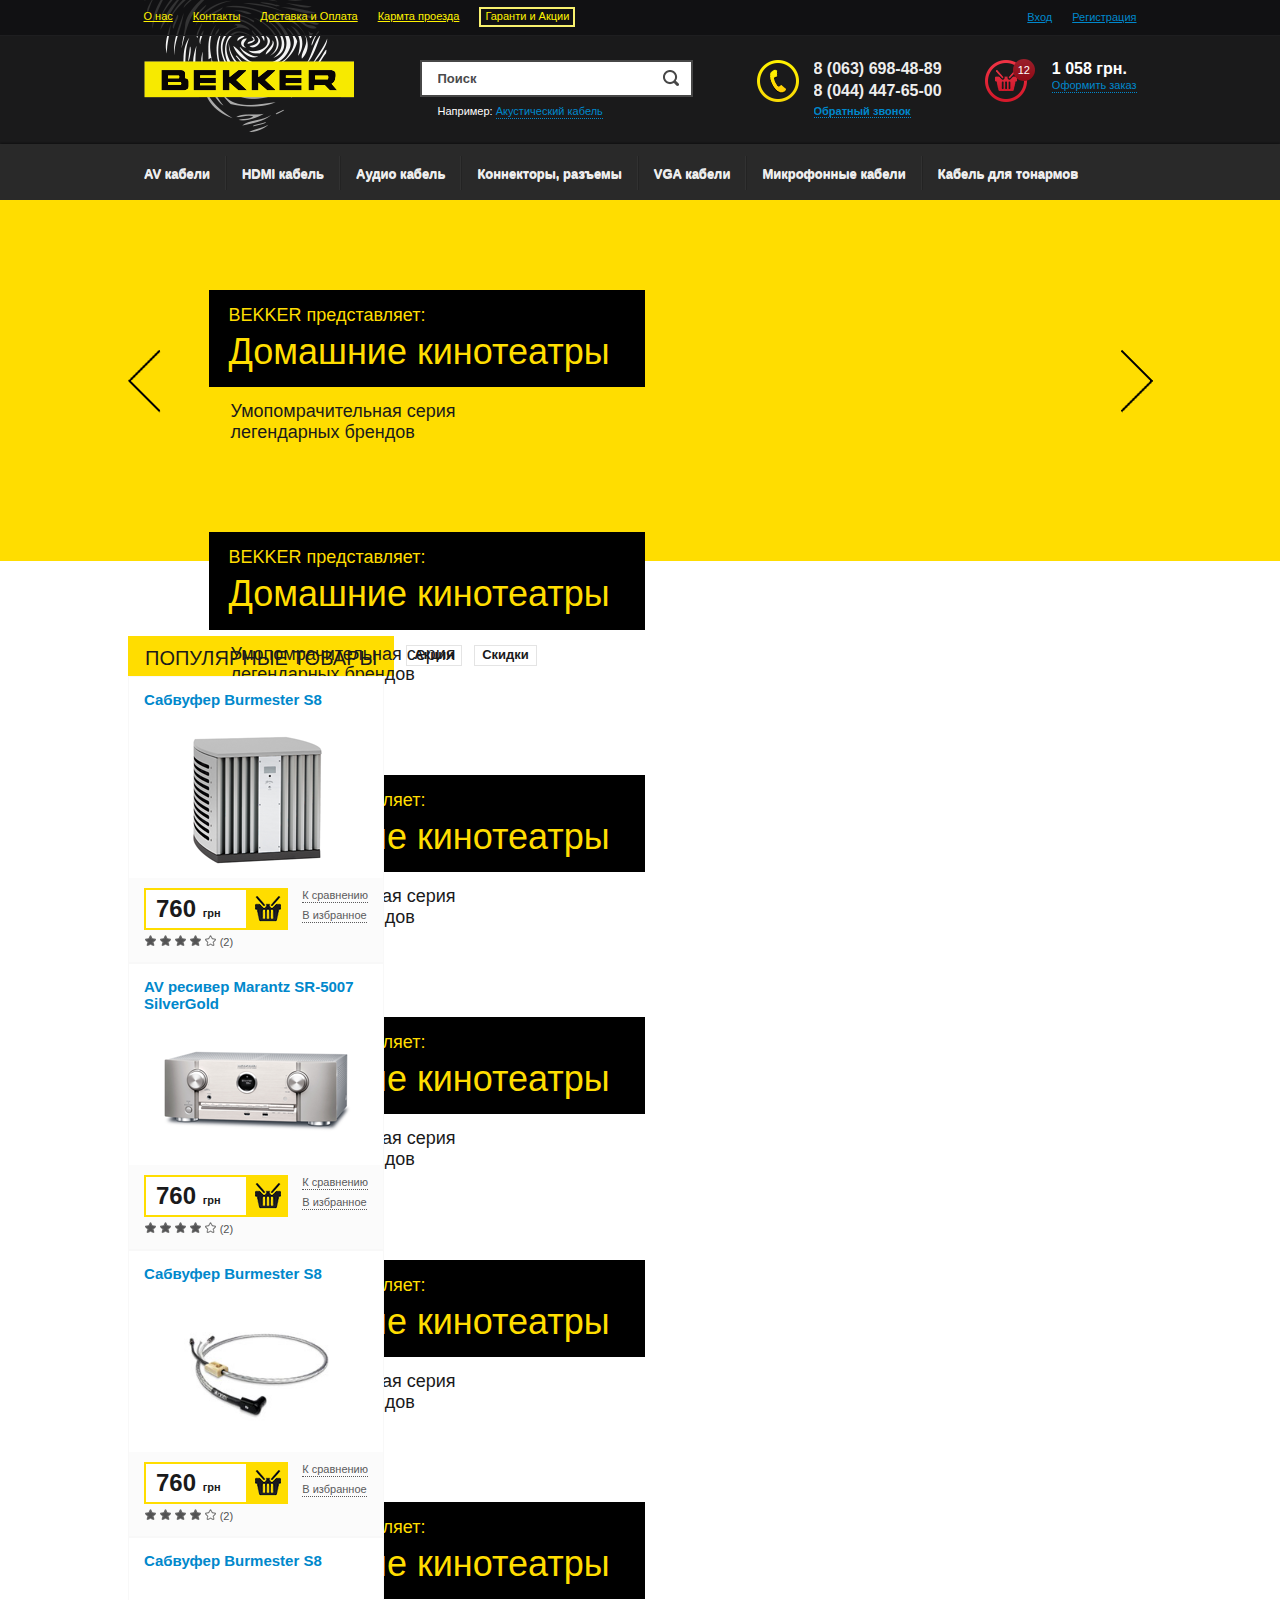
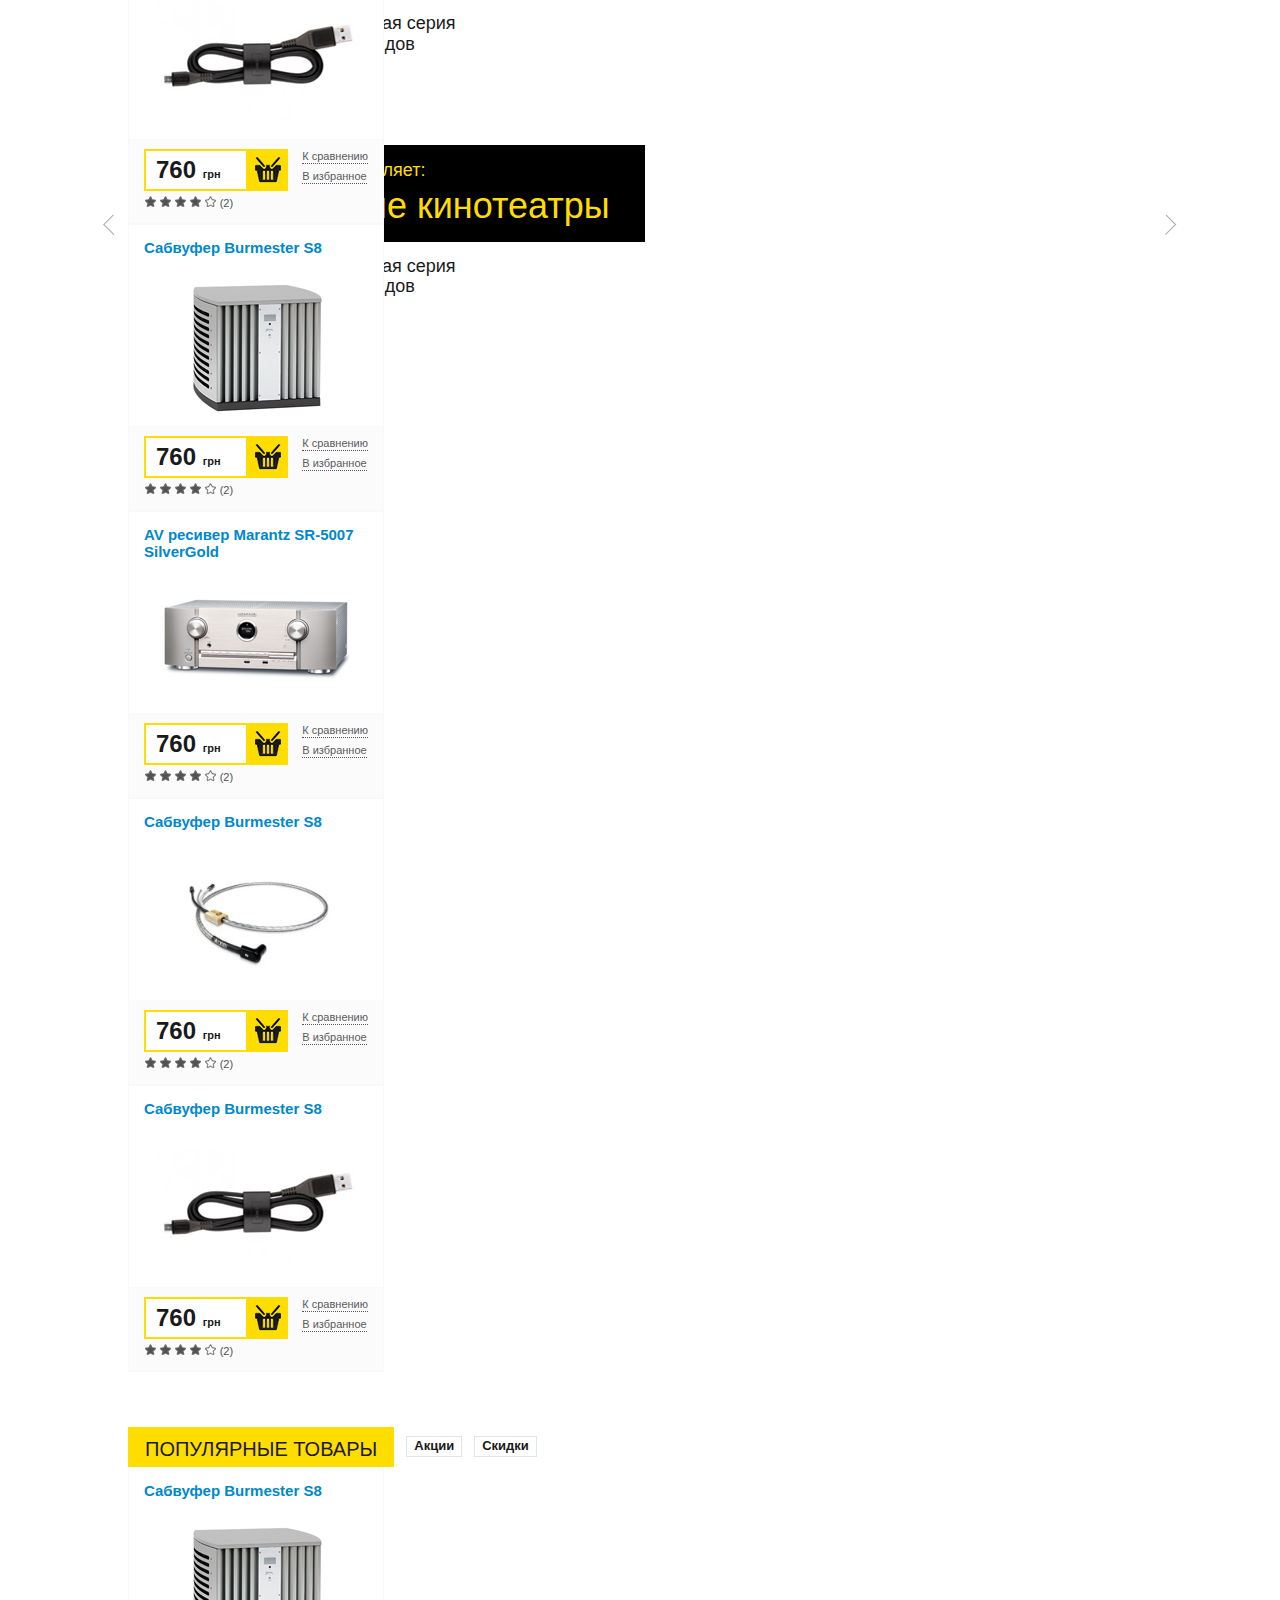
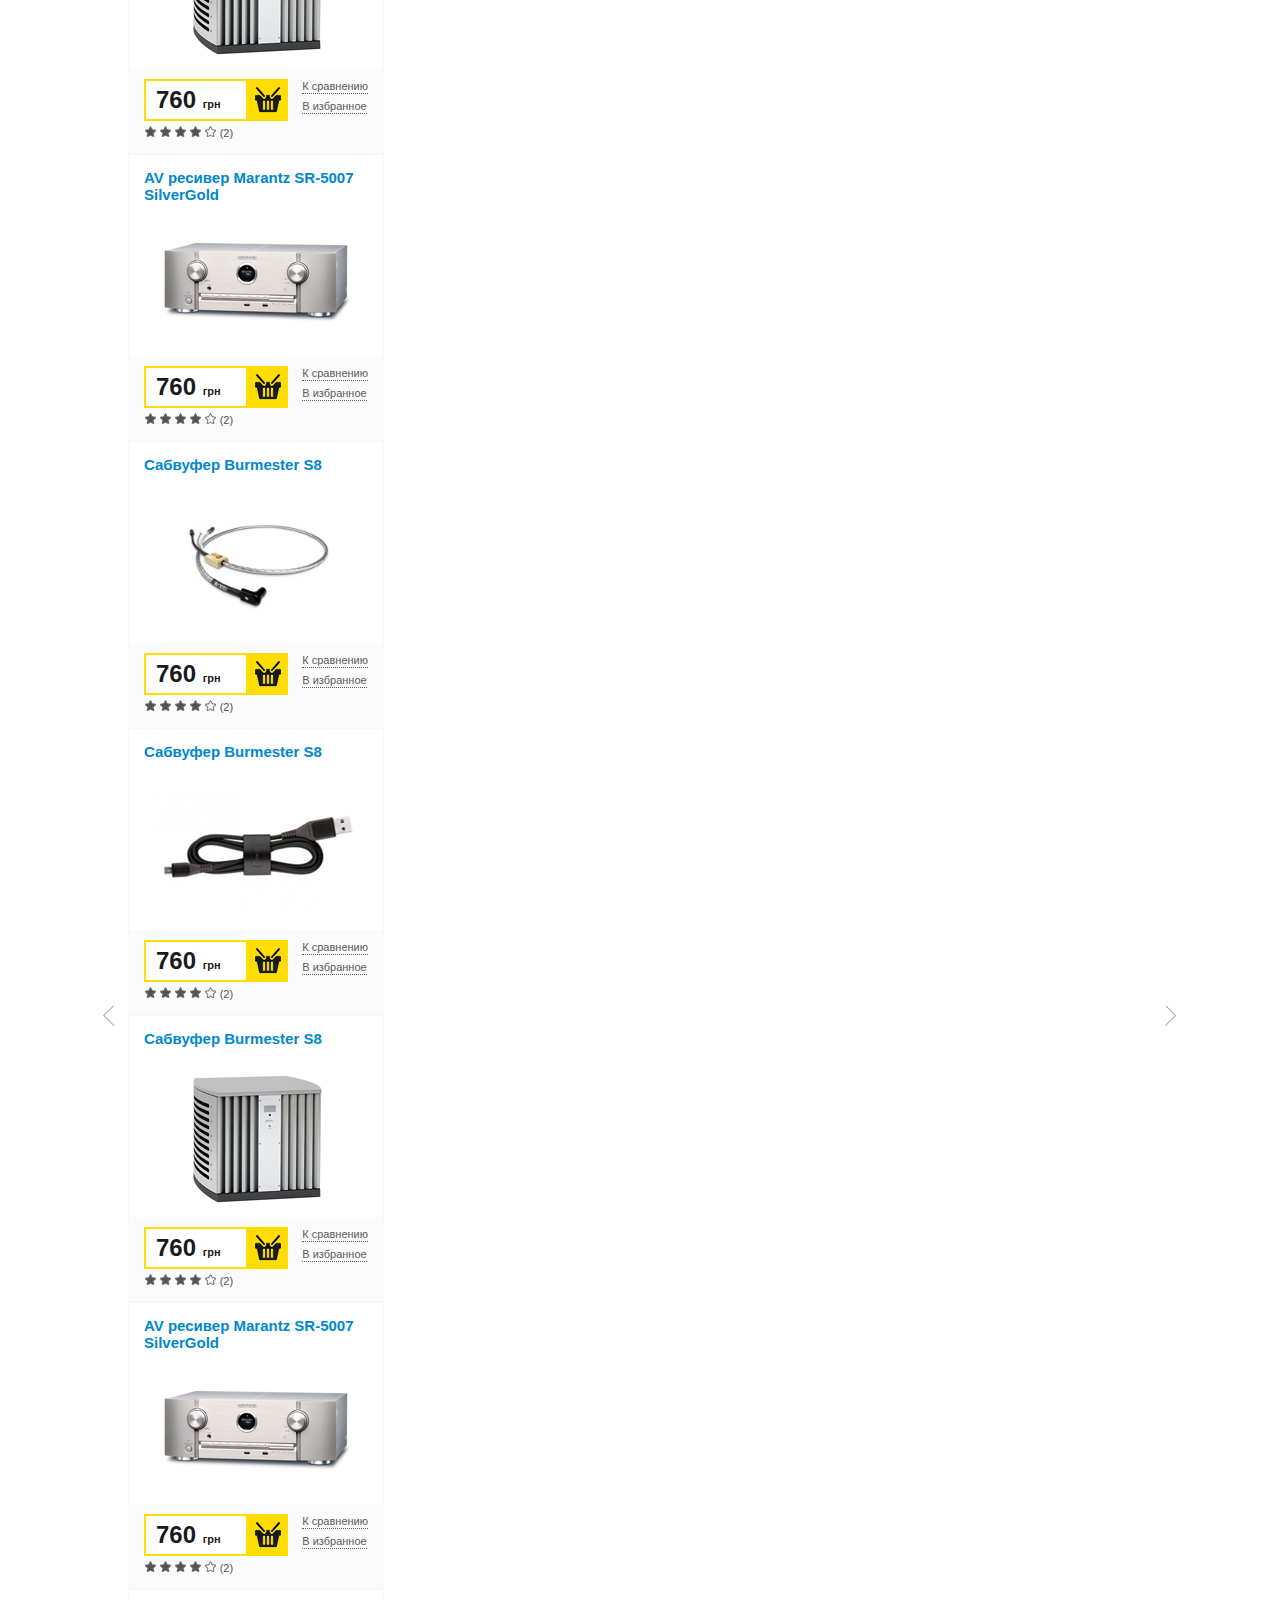
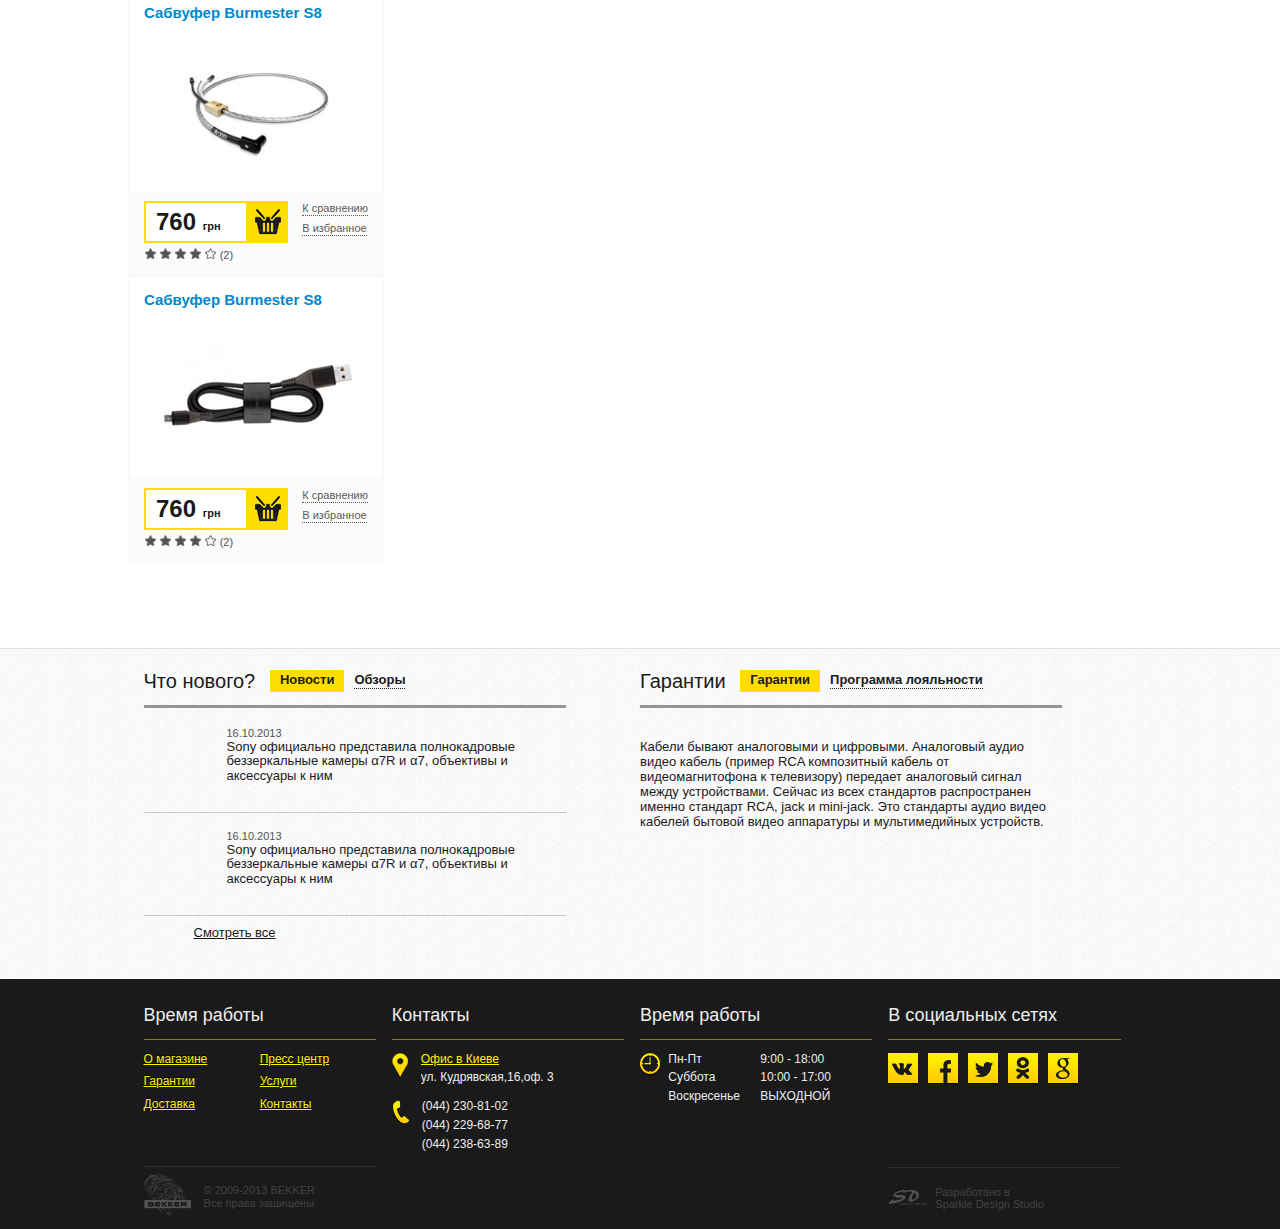
==== commit a6f5e762: "upd" ====
--- a/index.html
+++ b/index.html
@@ -305,14 +305,11 @@
                 </div>
             </div>
             <div class="prod-slider__main"> 
-                <div class="cycle-slideshow"
+                <div class="js-cycle"
                     data-cycle-fx="carousel"
                     data-cycle-timeout="0"
-                    data-cycle-prev=".js-prev"
-                    data-cycle-next=".js-next"
                     data-cycle-slides=".js-item"
                     data-cycle-carousel-visible=4
-                    data-cycle-pager=".js-pager"
                     data-cycle-pager-active-class="is-active"
                     data-cycle-pager-template="<button></button>"
                 >
@@ -642,14 +639,11 @@
                 </div>
             </div>
             <div class="prod-slider__main"> 
-                <div class="cycle-slideshow"
+                <div class="js-cycle"
                     data-cycle-fx="carousel"
                     data-cycle-timeout="0"
-                    data-cycle-prev=".js-prev"
-                    data-cycle-next=".js-next"
                     data-cycle-slides=".js-item"
                     data-cycle-carousel-visible=4
-                    data-cycle-pager=".js-pager"
                     data-cycle-pager-active-class="is-active"
                     data-cycle-pager-template="<button></button>"
                 >
@@ -995,6 +989,9 @@
                             </div>
                         </li>
                     </ul>
+                    <div class="link-all">
+                        <a href="#">Смотреть все</a>
+                    </div>
                 </div>
             </div>
             <div class="l-col-2">
--- a/css/screen.css
+++ b/css/screen.css
@@ -1 +1 @@
-@font-face{font-family:"pf_dindisplay_probold";src:url("../fonts/pfdindisplaypro-bold-webfont.eot");src:url("../fonts/pfdindisplaypro-bold-webfont.eot?#iefix") format("embedded-opentype"),url("../fonts/pfdindisplaypro-bold-webfont.woff") format("woff"),url("../fonts/pfdindisplaypro-bold-webfont.ttf") format("truetype");font-weight:normal;font-style:normal}@font-face{font-family:"pf_dindisplay_promedium";src:url("../fonts/pfdindisplaypro-medium-webfont.eot");src:url("../fonts/pfdindisplaypro-medium-webfont.eot?#iefix") format("embedded-opentype"),url("../fonts/pfdindisplaypro-medium-webfont.woff") format("woff"),url("../fonts/pfdindisplaypro-medium-webfont.ttf") format("truetype");font-weight:normal;font-style:normal}html,body,div,span,applet,object,iframe,h1,h2,h3,h4,h5,h6,p,blockquote,pre,a,abbr,acronym,address,big,cite,code,del,dfn,em,img,ins,kbd,q,s,samp,small,strike,strong,sub,sup,tt,var,b,u,i,center,dl,dt,dd,ol,ul,li,fieldset,form,label,legend,table,caption,tbody,tfoot,thead,tr,th,td,article,aside,canvas,details,embed,figure,figcaption,footer,header,hgroup,menu,nav,output,ruby,section,summary,time,mark,audio,video{margin:0;padding:0;border:0;vertical-align:baseline}body,html{height:100%}img,fieldset{border:none}input[type="submit"],button{cursor:pointer}input[type="submit"]::-moz-focus-inner{padding:0;border:0}textarea{overflow:auto}input,button{margin:0;padding:0;border:0}input,textarea,select,button,h1,h2,h3,h4,h5,h6,a,span,a:focus{outline:none}ul,ol{list-style-type:none}@media only screen and (min-device-width: 320px) and (max-device-width: 480px){*{-webkit-text-size-adjust:none}}table{border-spacing:0;border-collapse:collapse;width:100%;table-layout:fixed}html ::-moz-scrollbar{width:14px}html ::-webkit-scrollbar{width:14px}html ::scrollbar{width:14px}html ::-moz-scrollbar-track{background:#bec3c3}html ::-webkit-scrollbar-track{background:#bec3c3}html ::scrollbar-track{background:#bec3c3}html ::-moz-scrollbar-thumb{background:#bec3c3}html ::-webkit-scrollbar-thumb{background:#bec3c3}html ::scrollbar-thumb{background:#bec3c3}html ::-moz-scrollbar-track-piece{background:#e1e1e1}html ::-webkit-scrollbar-track-piece{background:#e1e1e1}html ::scrollbar-track-piece{background:#e1e1e1}body{color:#1a1a1b;min-width:1044px;background:#fff;font:normal 13px/1.15 Arial,sans-serif}a{color:#08c;text-decoration:none}a:hover{text-decoration:none}.l-layout{margin:0 auto -250px;position:relative;min-height:100%;height:auto !important;height:100%}.wrapper{overflow:hidden}.wrap{*zoom:1}.wrap:before,.wrap:after{content:" ";display:table}.wrap:after{clear:both}.push{clear:both;height:250px}.l-container{padding:0 16px;margin:0 auto;width:993px}.l-container_width{width:1024px}.header{position:relative;height:200px}.header__top{position:absolute;top:0;left:0;right:0;z-index:2;border-bottom:1px solid #1e1e20;height:35px;line-height:35px;font-size:11px;background:rgba(17,16,18,0.85)}.top-nav{float:left;font-size:0}.top-nav__link{display:inline-block;vertical-align:middle;margin-left:20px;color:#fff200;text-decoration:underline;line-height:1.4;font-size:11px}.top-nav__link:first-child{margin-left:0}.top-nav__link:last-child{border:2px solid #f8f16e;text-decoration:none;padding:0 4px}.enter-item{float:right;*zoom:1}.enter-item:before,.enter-item:after{content:" ";display:table}.enter-item:after{clear:both}.enter-item__link{float:left;margin-left:20px;color:#08c;text-decoration:underline}.header__middle{*zoom:1;height:144px;background:#1a1a1b url(../img/dark-bg.png) 0 0 no-repeat}.header__middle:before,.header__middle:after{content:" ";display:table}.header__middle:after{clear:both}.header__middle .l-container{position:relative;padding-top:60px}.logo{position:absolute;top:0;left:16px;font:0/0 a;text-shadow:none;color:transparent}.logo__link{display:block;background:url('../img/icons-s14e67ab777.png') 0 0 no-repeat;width:210px;height:132px}.header__search{float:left;margin-left:276px;width:273px}.header__search .input{margin-bottom:8px;border-color:#474747;padding-right:33px;color:#4a4a4b;font-size:13px}.header__search .input:-ms-input-placeholder{font-size:13px;color:#4a4a4b}.header__search .input:-moz-placeholder{font-size:13px;color:#4a4a4b}.header__search .input::-moz-placeholder{font-size:13px;color:#4a4a4b}.header__search .input::-webkit-input-placeholder{font-size:13px;color:#4a4a4b}.header__search .input::placeholder{font-size:13px;color:#4a4a4b}.header__search .icon-glass{position:absolute;right:14px;top:10px}.header__search-text{margin-left:18px;color:#fff;font-size:11px}.header__phones{float:left;margin-left:64px;*zoom:1}.header__phones:before,.header__phones:after{content:" ";display:table}.header__phones:after{clear:both}.header__phones .icon-phone{float:left;margin-right:15px;background:url('../img/icons-s14e67ab777.png') 0 -282px no-repeat;width:42px;height:42px}.header__phones-item{overflow:hidden;color:#ededed;font-size:16px;font-weight:bold;padding-bottom:4px}.header__phones-item div{margin-top:4px}.header__phones-item div:first-child{margin-top:0}.header__link{display:inline-block;border-bottom:1px dotted;color:#08c;font-size:11px}.header__busket{float:right;*zoom:1}.header__busket:before,.header__busket:after{content:" ";display:table}.header__busket:after{clear:both}.header__busket-icon{position:relative;float:left;margin-right:25px}.header__busket-icon span{position:absolute;top:-1px;right:-8px;width:22px;height:22px;font-size:11px;line-height:22px;text-align:center;color:#fff;border-radius:50%;background:#a80716;background-image:-webkit-gradient(linear, 50% 0%, 50% 100%, color-stop(0%, #9a202b), color-stop(100%, #900a16));background-image:-webkit-linear-gradient(#9a202b,#900a16);background-image:-moz-linear-gradient(#9a202b,#900a16);background-image:-o-linear-gradient(#9a202b,#900a16);background-image:linear-gradient(#9a202b,#900a16)}.header__busket-info{overflow:hidden}.header__busket-info strong{display:block;font-size:16px;color:#fff}.nav{padding-top:3px;height:56px;background:#292929;-webkit-box-sizing:border-box;-moz-box-sizing:border-box;box-sizing:border-box;-webkit-box-shadow:0 -1px 2px rgba(0,0,0,0.4);-moz-box-shadow:0 -1px 2px rgba(0,0,0,0.4);box-shadow:0 -1px 2px rgba(0,0,0,0.4)}.nav__inner{position:relative;z-index:500;width:1024px;margin:0 auto;*zoom:1}.nav__inner:before,.nav__inner:after{content:" ";display:table}.nav__inner:after{clear:both}.nav__item{float:left}.nav__item:first-child .nav__link:after,.nav__item:first-child .nav__link:before{display:none}.nav__item:hover .nav__link{z-index:2;color:#1a1a1b;background:#fff200;text-shadow:none}.nav__item:hover .nav__link:after,.nav__item:hover .nav__link:before{display:none}.nav__item:hover .subnav{display:block}.nav__link{position:relative;display:block;padding:0 16px;height:53px;line-height:53px;color:#ededed;font-size:13px;font-weight:bold;text-shadow:0 1px 0 #ededed}.nav__link:after,.nav__link:before{content:"";position:absolute;width:1px;height:34px;top:9px}.nav__link:before{left:-1px;background:#313131}.nav__link:after{left:0;background:#232323}.subnav{display:none;position:absolute;z-index:500;left:0;top:53px;border:3px solid #fff200;padding:25px 40px 6px 25px;background:#fff;*zoom:1}.subnav:before,.subnav:after{content:" ";display:table}.subnav:after{clear:both}.subnav__col{float:left;margin-left:53px}.subnav__col:first-child{margin-left:0}.subnav__list{margin-bottom:29px}.subnav__title{margin-bottom:11px;font-size:13px}.subnav__item{margin-bottom:3px}.subnav__link{color:#08c;font-size:12px;text-decoration:underline}.subnav__link:hover{text-decoration:none}.footer{position:relative;height:250px;padding-top:26px;overflow:hidden;-webkit-box-sizing:border-box;-moz-box-sizing:border-box;box-sizing:border-box;font-size:12px;background:#1a1a1b url(../img/dark-bg.png) 0 0 repeat}.footer__col{float:left;-webkit-box-sizing:border-box;-moz-box-sizing:border-box;box-sizing:border-box;padding-right:16px;width:25%;color:#ededed}.footer__title{margin-bottom:13px;padding-bottom:13px;font-size:18px;font-weight:normal;font-family:"pf_dindisplay_probold","arial narrow",sans-serif;border-bottom:1px solid #8d7c0f}.footer__nav{*zoom:1}.footer__nav:before,.footer__nav:after{content:" ";display:table}.footer__nav:after{clear:both}.footer__nav-item{float:left;margin-bottom:9px;width:50%;padding-right:1%;-webkit-box-sizing:border-box;-moz-box-sizing:border-box;box-sizing:border-box}.footer__nav-link{color:#fff200;font-size:12px;text-decoration:underline;text-shadow:0 -1px 0 #000}.footer__meta{border-top:1px solid rgba(130,130,130,0.2);padding-top:7px;color:#434344;font-size:11px}.footer__meta span{display:inline-block;vertical-align:middle}.footer__copy{margin-top:45px}.footer__copy .icon-bakker{display:inline-block;vertical-align:middle}.footer__copy span{margin-top:4px}.icon-bakker{margin-right:10px;background:url('../img/icons-s14e67ab777.png') 0 -178px no-repeat;width:47px;height:42px}.footer__conact-item{*zoom:1}.footer__conact-item:before,.footer__conact-item:after{content:" ";display:table}.footer__conact-item:after{clear:both}.footer__conact-item .icon-point,.footer__conact-item .icon-phone-small{float:left;margin-right:13px}.footer__conact-item a{color:#fff200;text-decoration:underline}.footer__conact-item a:hover{text-decoration:none}.footer__conact-item ul{overflow:hidden;margin-bottom:10px}.footer__conact-item li{margin-bottom:5px}.footer__time ul{display:inline-block;margin-right:17px}.footer__time li{margin-bottom:5px}.footer__time .icon-clock,.footer__time ul{vertical-align:top}.footer__time .icon-clock{margin-right:5px}.footer__created{padding-top:18px;margin-top:83px}.icon-sparkle{display:inline-block;margin-right:5px;vertical-align:middle;background:url('../img/icons-s14e67ab777.png') 0 -911px no-repeat;width:39px;height:16px;font:0/0 a;text-shadow:none;color:transparent}.input-wrap{position:relative}.input{display:block;border:2px solid #d0d0d0;padding:0 16px;width:100%;height:37px;background:#fff;-webkit-box-sizing:border-box;-moz-box-sizing:border-box;box-sizing:border-box;font:normal 15px Arial,sans-serif;color:#1a1a1b}.input:-ms-input-placeholder{font-weight:bold;color:#1a1a1b;font:bold 15px Arial,sans-serif}.input:-moz-placeholder{font-weight:bold;color:#1a1a1b;font:bold 15px Arial,sans-serif}.input::-moz-placeholder{font-weight:bold;color:#1a1a1b;font:bold 15px Arial,sans-serif}.input::-webkit-input-placeholder{font-weight:bold;color:#1a1a1b;font:bold 15px Arial,sans-serif}.input::placeholder{font-weight:bold;color:#1a1a1b;font:bold 15px Arial,sans-serif}.icon-glass{display:inline-block;background:url('../img/icons-s14e67ab777.png') 0 -937px no-repeat;width:16px;height:16px}.icon-basket-red{display:inline-block;background:url('../img/icons-s14e67ab777.png') 0 -230px no-repeat;width:42px;height:42px}.icon-point{display:inline-block;background:url('../img/icons-s14e67ab777.png') 0 -407px no-repeat;width:16px;height:25px}.icon-phone-small{display:inline-block;background:url('../img/icons-s14e67ab777.png') 0 -524px no-repeat;width:17px;height:25px}.icon-clock{display:inline-block;background:url('../img/icons-s14e67ab777.png') 0 -334px no-repeat;width:20px;height:22px}.soc{font-size:0}.soc__link{display:inline-block;margin-right:10px;vertical-align:middle}.soc__link:active{position:relative;top:1px}.soc__vk{background:url('../img/icons-s14e67ab777.png') 0 -483px no-repeat;width:30px;height:31px}.soc__fb{background:url('../img/icons-s14e67ab777.png') 0 -870px no-repeat;width:30px;height:31px}.soc__tw{background:url('../img/icons-s14e67ab777.png') 0 -559px no-repeat;width:30px;height:31px}.soc__od{background:url('../img/icons-s14e67ab777.png') 0 -442px no-repeat;width:30px;height:31px}.soc__gp{background:url('../img/icons-s14e67ab777.png') 0 -366px no-repeat;width:30px;height:31px}.prod-slider{margin-bottom:55px}.prod-slider__main{position:relative}.prod-title{float:left;font-size:0}.prod-title__item{display:inline-block;margin-right:12px;vertical-align:middle}.prod-title__link{display:block;padding:2px 7px;border:1px solid #e4e4e4;font-size:13px;font-weight:bold;color:#1a1a1b;-webkit-box-sizing:border-box;-moz-box-sizing:border-box;box-sizing:border-box}.prod-title__link:hover{background:#5a5a5b;border-color:#5a5a5b;color:#fff}.prod-title__link.is-active{padding:12px 17px 8px;background:#fd0;text-transform:uppercase;border:none;line-height:1;font-family:"pf_dindisplay_probold","arial narrow",sans-serif;font-weight:normal;font-size:20px;color:#1a1a1b}.prod-slider__item{width:256px}.prod-slider__prev,.prod-slider__next{position:absolute;top:50%;margin-top:-10px}.prod-slider__prev{background:url('../img/icons-s14e67ab777.png') 0 -1062px no-repeat;width:12px;height:21px;left:-25px}.prod-slider__next{background:url('../img/icons-s14e67ab777.png') 0 -1031px no-repeat;width:12px;height:21px;right:-25px}.pager{float:right;margin-top:14px;font-size:0}.pager button{display:inline-block;vertical-align:middle;margin-left:6px;width:12px;height:12px;border:1px solid rgba(82,82,83,0.6);border-radius:50%;background-color:#ebebeb}.pager .is-active{background:#515153}.item{position:relative;margin-right:-1px;width:256px;height:287px}.item__wrap{position:absolute;top:0;right:0;left:0;height:287px;-webkit-box-sizing:border-box;-moz-box-sizing:border-box;box-sizing:border-box;background:#fff;overflow:hidden;border:1px solid #dbdbdb}.item__wrap:hover{height:393px}.item__wrap:hover .item__bottom{height:190px}.item__top{padding:14px 15px 7px 15px}.item__title{height:35px;overflow:hidden}.item__link{font-size:15px;color:#08c;font-weight:bold}.item__img{display:block;height:145px;line-height:145px;text-align:center;overflow:hidden}.item__img:hover img{-webkit-transform:scale(1.1, 1.1);-moz-transform:scale(1.1, 1.1);-ms-transform:scale(1.1, 1.1);-o-transform:scale(1.1, 1.1);transform:scale(1.1, 1.1)}.item__img img{max-width:100%;max-height:100%;vertical-align:middle;-webkit-transform:translate3d(0, 0, 0);-moz-transform:translate3d(0, 0, 0);-ms-transform:translate3d(0, 0, 0);-o-transform:translate3d(0, 0, 0);transform:translate3d(0, 0, 0);-webkit-transition:all 0.2s linear;-moz-transition:all 0.2s linear;-o-transition:all 0.2s linear;transition:all 0.2s linear}.item__bottom{position:absolute;bottom:0;left:0;right:0;padding:10px 15px;height:84px;background:#fbfbfb;*zoom:1;-webkit-box-sizing:border-box;-moz-box-sizing:border-box;box-sizing:border-box}.item__bottom:before,.item__bottom:after{content:" ";display:table}.item__bottom:after{clear:both}.item__price{float:left}.item__action{float:right}.item__action li{margin-bottom:5px}.item__action a{display:inline-block;color:#5a5a5b;font-size:11px;border-bottom:1px dotted}.item__descr{clear:both;padding-top:11px;height:110px;overflow:hidden;-webkit-box-sizing:border-box;-moz-box-sizing:border-box;box-sizing:border-box;font-size:11px;color:#5a5a5b}.price{display:block;padding:2px;-webkit-box-sizing:border-box;-moz-box-sizing:border-box;box-sizing:border-box;background:#fd0;font-size:0}.price__main{display:inline-block;vertical-align:middle;padding:5px 3px 5px 10px;background:#fff;min-width:100px;-webkit-box-sizing:border-box;-moz-box-sizing:border-box;box-sizing:border-box;color:#1a1a1b}.price__main strong{font-size:24px}.price__main sub{font-size:11px}.icon-basket{display:inline-block;vertical-align:middle;margin:0 5px 0 9px;background:url('../img/icons-s14e67ab777.png') 0 -142px no-repeat;width:26px;height:26px}.rate{margin-top:5px}.rate__stars,.rate__counter{display:inline-block;vertical-align:middle}.rate__counter{font-size:11px;color:#525253}.banner{margin:30px 0;overflow:hidden;text-align:center}.banner img{max-width:100%;max-height:100%}.banner_under-slider{margin-top:-15px}.info-section{border-top:1px solid #e2e2e2;background:#ededed url(../img/light-bg.png) 0 0 repeat}.info{width:422px}.info__top{margin-bottom:19px;*zoom:1;border-bottom:3px solid rgba(26,26,27,0.45);padding:21px 0 12px}.info__top:before,.info__top:after{content:" ";display:table}.info__top:after{clear:both}.info__top .tab{display:inline-block;vertical-align:middle}.info__title{display:inline-block;margin-right:11px;vertical-align:middle;font-size:20px;font-family:"pf_dindisplay_probold","arial narrow",sans-serif;color:#1a1a1b;font-weight:normal}.info__text{margin-top:32px;font-size:13px}.tab{*zoom:1}.tab:before,.tab:after{content:" ";display:table}.tab:after{clear:both}.tab__item{float:left;padding:3px 10px}.tab__item.is-active{background:#fd0}.tab__item.is-active .tab__link{border-bottom-color:transparent}.tab__link{display:inline-block;color:#1a1a1b;font-weight:bold;font-size:13px;border-bottom:1px dotted}.news{margin-top:17px;padding:0 5px 17px 0;*zoom:1;border-bottom:1px solid rgba(150,150,161,0.5)}.news:before,.news:after{content:" ";display:table}.news:after{clear:both}.news__img{float:left;margin-right:15px;width:68px;height:68px;text-align:center;overflow:hidden}.news__img img{border-radius:50%;display:block;max-width:100%;max-height:100%}.news__main{overflow:hidden}.news__date{display:block;font-size:11px;color:#525253}.news__text{color:#1a1a1b}.big-slider{position:relative;height:361px;background:#fd0 url(../img/slider-bg.jpg) 0 0 repeat-x;-webkit-background-size:100%,100%;-moz-background-size:100%,100%;-o-background-size:100%,100%;background-size:100%,100%}.big-slider .cycle-slideshow{height:100%}.big-slider__item{position:relative;width:100%;*zoom:1}.big-slider__item:before,.big-slider__item:after{content:" ";display:table}.big-slider__item:after{clear:both}.big-slider__item img{position:absolute;top:0;right:0}.big-slider__item p{margin:14px 0 0 22px;font-family:"pf_dindisplay_promedium","arial narrow",sans-serif;font-size:18px}.big-slider__item .l-container{position:relative}.big-slider__title-wrap{display:inline-block;margin-top:90px;padding:15px 35px 15px 20px;background:#000;color:#fd0;font-family:"pf_dindisplay_promedium","arial narrow",sans-serif;font-size:18px}.big-slider__title{margin-top:5px;font-family:"pf_dindisplay_probold","arial narrow",sans-serif;font-size:36px;font-weight:normal}.big-slider__nav{position:absolute;top:0;bottom:0;right:0;left:0}.big-slider__nav .l-container{position:relative;height:100%;z-index:400}.big-slider__prev,.big-slider__next{position:absolute;top:50%;margin-top:-32px}.big-slider__prev{left:0;background:url('../img/icons-s14e67ab777.png') 0 -632px no-repeat;width:33px;height:64px}.big-slider__next{right:0;background:url('../img/icons-s14e67ab777.png') 0 -736px no-repeat;width:32px;height:64px}.big-slider__wrap{padding-left:65px}.l-col-2{float:left;width:50%;padding-right:1%;-webkit-box-sizing:border-box;-moz-box-sizing:border-box;box-sizing:border-box}.overlay{position:fixed;z-index:1000;top:0;bottom:0;right:0;left:0;background:#000;filter:progid:DXImageTransform.Microsoft.Alpha(Opacity=50);opacity:0.5}.popup{position:absolute;z-index:2000;width:940px;top:0;left:0;right:0;bottom:0;padding:20px 31px 20px 20px;margin:auto;width:940px;height:561px;background:#fff;-webkit-box-sizing:border-box;-moz-box-sizing:border-box;box-sizing:border-box;-webkit-box-shadow:0 1px 1px #000;-moz-box-shadow:0 1px 1px #000;box-shadow:0 1px 1px #000}
+@font-face{font-family:"pf_dindisplay_probold";src:url("../fonts/pfdindisplaypro-bold-webfont.eot");src:url("../fonts/pfdindisplaypro-bold-webfont.eot?#iefix") format("embedded-opentype"),url("../fonts/pfdindisplaypro-bold-webfont.woff") format("woff"),url("../fonts/pfdindisplaypro-bold-webfont.ttf") format("truetype");font-weight:normal;font-style:normal}@font-face{font-family:"pf_dindisplay_promedium";src:url("../fonts/pfdindisplaypro-medium-webfont.eot");src:url("../fonts/pfdindisplaypro-medium-webfont.eot?#iefix") format("embedded-opentype"),url("../fonts/pfdindisplaypro-medium-webfont.woff") format("woff"),url("../fonts/pfdindisplaypro-medium-webfont.ttf") format("truetype");font-weight:normal;font-style:normal}html,body,div,span,applet,object,iframe,h1,h2,h3,h4,h5,h6,p,blockquote,pre,a,abbr,acronym,address,big,cite,code,del,dfn,em,img,ins,kbd,q,s,samp,small,strike,strong,sub,sup,tt,var,b,u,i,center,dl,dt,dd,ol,ul,li,fieldset,form,label,legend,table,caption,tbody,tfoot,thead,tr,th,td,article,aside,canvas,details,embed,figure,figcaption,footer,header,hgroup,menu,nav,output,ruby,section,summary,time,mark,audio,video{margin:0;padding:0;border:0;vertical-align:baseline}body,html{height:100%}img,fieldset{border:none}input[type="submit"],button{cursor:pointer}input[type="submit"]::-moz-focus-inner{padding:0;border:0}textarea{overflow:auto}input,button{margin:0;padding:0;border:0}input,textarea,select,button,h1,h2,h3,h4,h5,h6,a,span,a:focus{outline:none}ul,ol{list-style-type:none}@media only screen and (min-device-width: 320px) and (max-device-width: 480px){*{-webkit-text-size-adjust:none}}table{border-spacing:0;border-collapse:collapse;width:100%;table-layout:fixed}html ::-moz-scrollbar{width:14px}html ::-webkit-scrollbar{width:14px}html ::scrollbar{width:14px}html ::-moz-scrollbar-track{background:#bec3c3}html ::-webkit-scrollbar-track{background:#bec3c3}html ::scrollbar-track{background:#bec3c3}html ::-moz-scrollbar-thumb{background:#bec3c3}html ::-webkit-scrollbar-thumb{background:#bec3c3}html ::scrollbar-thumb{background:#bec3c3}html ::-moz-scrollbar-track-piece{background:#e1e1e1}html ::-webkit-scrollbar-track-piece{background:#e1e1e1}html ::scrollbar-track-piece{background:#e1e1e1}body{color:#1a1a1b;min-width:1044px;background:#fff;font:normal 13px/1.15 Arial,sans-serif}a{color:#08c;text-decoration:none}a:hover{text-decoration:none}.l-layout{margin:0 auto -250px;position:relative;min-height:100%;height:auto !important;height:100%}.wrapper{overflow:hidden}.wrap{*zoom:1}.wrap:before,.wrap:after{content:" ";display:table}.wrap:after{clear:both}.push{clear:both;height:250px}.l-container{padding:0 16px;margin:0 auto;width:993px}.l-container_width{width:1024px}.header{position:relative;height:200px}.header__top{position:absolute;top:0;left:0;right:0;z-index:2;border-bottom:1px solid #1e1e20;height:35px;line-height:35px;font-size:11px;background:rgba(17,16,18,0.85)}.top-nav{float:left;font-size:0}.top-nav__link{display:inline-block;vertical-align:middle;margin-left:20px;color:#fff200;text-decoration:underline;line-height:1.4;font-size:11px}.top-nav__link:first-child{margin-left:0}.top-nav__link:last-child{border:2px solid #f8f16e;text-decoration:none;padding:0 4px}.enter-item{float:right;*zoom:1}.enter-item:before,.enter-item:after{content:" ";display:table}.enter-item:after{clear:both}.enter-item__link{float:left;margin-left:20px;color:#08c;text-decoration:underline}.header__middle{*zoom:1;height:144px;background:#1a1a1b url(../img/dark-bg.png) 0 0 no-repeat}.header__middle:before,.header__middle:after{content:" ";display:table}.header__middle:after{clear:both}.header__middle .l-container{position:relative;padding-top:60px}.logo{position:absolute;top:0;left:16px;font:0/0 a;text-shadow:none;color:transparent}.logo__link{display:block;background:url('../img/icons-s14e67ab777.png') 0 0 no-repeat;width:210px;height:132px}.header__search{float:left;margin-left:276px;width:273px}.header__search .input{margin-bottom:8px;border-color:#474747;padding-right:33px;color:#4a4a4b;font-size:13px}.header__search .input:-ms-input-placeholder{font-size:13px;color:#4a4a4b}.header__search .input:-moz-placeholder{font-size:13px;color:#4a4a4b}.header__search .input::-moz-placeholder{font-size:13px;color:#4a4a4b}.header__search .input::-webkit-input-placeholder{font-size:13px;color:#4a4a4b}.header__search .input::placeholder{font-size:13px;color:#4a4a4b}.header__search .icon-glass{position:absolute;right:14px;top:10px}.header__search-text{margin-left:18px;color:#fff;font-size:11px}.header__phones{float:left;margin-left:64px;*zoom:1}.header__phones:before,.header__phones:after{content:" ";display:table}.header__phones:after{clear:both}.header__phones .icon-phone{float:left;margin-right:15px;background:url('../img/icons-s14e67ab777.png') 0 -282px no-repeat;width:42px;height:42px}.header__phones-item{overflow:hidden;color:#ededed;font-size:16px;font-weight:bold;padding-bottom:4px}.header__phones-item div{margin-top:4px}.header__phones-item div:first-child{margin-top:0}.header__link{display:inline-block;border-bottom:1px dotted;color:#08c;font-size:11px}.header__busket{float:right;*zoom:1}.header__busket:before,.header__busket:after{content:" ";display:table}.header__busket:after{clear:both}.header__busket-icon{position:relative;float:left;margin-right:25px}.header__busket-icon span{position:absolute;top:-1px;right:-8px;width:22px;height:22px;font-size:11px;line-height:22px;text-align:center;color:#fff;border-radius:50%;background:#a80716;background-image:-webkit-gradient(linear, 50% 0%, 50% 100%, color-stop(0%, #9a202b), color-stop(100%, #900a16));background-image:-webkit-linear-gradient(#9a202b,#900a16);background-image:-moz-linear-gradient(#9a202b,#900a16);background-image:-o-linear-gradient(#9a202b,#900a16);background-image:linear-gradient(#9a202b,#900a16)}.header__busket-info{overflow:hidden}.header__busket-info strong{display:block;font-size:16px;color:#fff}.nav{padding-top:3px;height:56px;background:#292929;-webkit-box-sizing:border-box;-moz-box-sizing:border-box;box-sizing:border-box;-webkit-box-shadow:0 -1px 2px rgba(0,0,0,0.4);-moz-box-shadow:0 -1px 2px rgba(0,0,0,0.4);box-shadow:0 -1px 2px rgba(0,0,0,0.4)}.nav__inner{position:relative;z-index:500;width:1024px;margin:0 auto;*zoom:1}.nav__inner:before,.nav__inner:after{content:" ";display:table}.nav__inner:after{clear:both}.nav__item{float:left}.nav__item:first-child .nav__link:after,.nav__item:first-child .nav__link:before{display:none}.nav__item:hover .nav__link{z-index:2;color:#1a1a1b;background:#fff200;text-shadow:none}.nav__item:hover .nav__link:after,.nav__item:hover .nav__link:before{display:none}.nav__item:hover .subnav{display:block}.nav__link{position:relative;display:block;padding:0 16px;height:53px;line-height:53px;color:#ededed;font-size:13px;font-weight:bold;text-shadow:0 1px 0 #ededed}.nav__link:after,.nav__link:before{content:"";position:absolute;width:1px;height:34px;top:9px}.nav__link:before{left:-1px;background:#313131}.nav__link:after{left:0;background:#232323}.subnav{display:none;position:absolute;z-index:500;left:0;top:53px;border:3px solid #fff200;padding:25px 40px 6px 25px;background:#fff;*zoom:1}.subnav:before,.subnav:after{content:" ";display:table}.subnav:after{clear:both}.subnav__col{float:left;margin-left:53px}.subnav__col:first-child{margin-left:0}.subnav__list{margin-bottom:29px}.subnav__title{margin-bottom:11px;font-size:13px}.subnav__item{margin-bottom:3px}.subnav__link{color:#08c;font-size:12px;text-decoration:underline}.subnav__link:hover{text-decoration:none}.footer{position:relative;height:250px;padding-top:26px;overflow:hidden;-webkit-box-sizing:border-box;-moz-box-sizing:border-box;box-sizing:border-box;font-size:12px;background:#1a1a1b url(../img/dark-bg.png) 0 0 repeat}.footer__col{float:left;-webkit-box-sizing:border-box;-moz-box-sizing:border-box;box-sizing:border-box;padding-right:16px;width:25%;color:#ededed}.footer__title{margin-bottom:13px;padding-bottom:13px;font-size:18px;font-weight:normal;font-family:"pf_dindisplay_probold","arial narrow",sans-serif;border-bottom:1px solid #8d7c0f}.footer__nav{*zoom:1}.footer__nav:before,.footer__nav:after{content:" ";display:table}.footer__nav:after{clear:both}.footer__nav-item{float:left;margin-bottom:9px;width:50%;padding-right:1%;-webkit-box-sizing:border-box;-moz-box-sizing:border-box;box-sizing:border-box}.footer__nav-link{color:#fff200;font-size:12px;text-decoration:underline;text-shadow:0 -1px 0 #000}.footer__meta{border-top:1px solid rgba(130,130,130,0.2);padding-top:7px;color:#434344;font-size:11px}.footer__meta span{display:inline-block;vertical-align:middle}.footer__copy{margin-top:45px}.footer__copy .icon-bakker{display:inline-block;vertical-align:middle}.footer__copy span{margin-top:4px}.icon-bakker{margin-right:10px;background:url('../img/icons-s14e67ab777.png') 0 -178px no-repeat;width:47px;height:42px}.footer__conact-item{*zoom:1}.footer__conact-item:before,.footer__conact-item:after{content:" ";display:table}.footer__conact-item:after{clear:both}.footer__conact-item .icon-point,.footer__conact-item .icon-phone-small{float:left;margin-right:13px}.footer__conact-item a{color:#fff200;text-decoration:underline}.footer__conact-item a:hover{text-decoration:none}.footer__conact-item ul{overflow:hidden;margin-bottom:10px}.footer__conact-item li{margin-bottom:5px}.footer__time ul{display:inline-block;margin-right:17px}.footer__time li{margin-bottom:5px}.footer__time .icon-clock,.footer__time ul{vertical-align:top}.footer__time .icon-clock{margin-right:5px}.footer__created{padding-top:18px;margin-top:83px}.icon-sparkle{display:inline-block;margin-right:5px;vertical-align:middle;background:url('../img/icons-s14e67ab777.png') 0 -911px no-repeat;width:39px;height:16px;font:0/0 a;text-shadow:none;color:transparent}.input-wrap{position:relative}.input{display:block;border:2px solid #d0d0d0;padding:0 16px;width:100%;height:37px;background:#fff;-webkit-box-sizing:border-box;-moz-box-sizing:border-box;box-sizing:border-box;font:normal 15px Arial,sans-serif;color:#1a1a1b}.input:-ms-input-placeholder{font-weight:bold;color:#1a1a1b;font:bold 15px Arial,sans-serif}.input:-moz-placeholder{font-weight:bold;color:#1a1a1b;font:bold 15px Arial,sans-serif}.input::-moz-placeholder{font-weight:bold;color:#1a1a1b;font:bold 15px Arial,sans-serif}.input::-webkit-input-placeholder{font-weight:bold;color:#1a1a1b;font:bold 15px Arial,sans-serif}.input::placeholder{font-weight:bold;color:#1a1a1b;font:bold 15px Arial,sans-serif}.icon-glass{display:inline-block;background:url('../img/icons-s14e67ab777.png') 0 -937px no-repeat;width:16px;height:16px}.icon-basket-red{display:inline-block;background:url('../img/icons-s14e67ab777.png') 0 -230px no-repeat;width:42px;height:42px}.icon-point{display:inline-block;background:url('../img/icons-s14e67ab777.png') 0 -407px no-repeat;width:16px;height:25px}.icon-phone-small{display:inline-block;background:url('../img/icons-s14e67ab777.png') 0 -524px no-repeat;width:17px;height:25px}.icon-clock{display:inline-block;background:url('../img/icons-s14e67ab777.png') 0 -334px no-repeat;width:20px;height:22px}.soc{font-size:0}.soc__link{display:inline-block;margin-right:10px;vertical-align:middle}.soc__link:active{position:relative;top:1px}.soc__vk{background:url('../img/icons-s14e67ab777.png') 0 -483px no-repeat;width:30px;height:31px}.soc__fb{background:url('../img/icons-s14e67ab777.png') 0 -870px no-repeat;width:30px;height:31px}.soc__tw{background:url('../img/icons-s14e67ab777.png') 0 -559px no-repeat;width:30px;height:31px}.soc__od{background:url('../img/icons-s14e67ab777.png') 0 -442px no-repeat;width:30px;height:31px}.soc__gp{background:url('../img/icons-s14e67ab777.png') 0 -366px no-repeat;width:30px;height:31px}.prod-slider{margin-bottom:55px}.prod-slider__main{position:relative}.prod-title{float:left;font-size:0}.prod-title__item{display:inline-block;margin-right:12px;vertical-align:middle}.prod-title__link{display:block;padding:2px 7px;border:1px solid #e4e4e4;font-size:13px;font-weight:bold;color:#1a1a1b;-webkit-box-sizing:border-box;-moz-box-sizing:border-box;box-sizing:border-box}.prod-title__link:hover{background:#5a5a5b;border-color:#5a5a5b;color:#fff}.prod-title__link.is-active{padding:12px 17px 8px;background:#fd0;text-transform:uppercase;border:none;line-height:1;font-family:"pf_dindisplay_probold","arial narrow",sans-serif;font-weight:normal;font-size:20px;color:#1a1a1b}.prod-slider__item{width:256px}.prod-slider__prev,.prod-slider__next{position:absolute;top:50%;margin-top:-10px}.prod-slider__prev{background:url('../img/icons-s14e67ab777.png') 0 -1062px no-repeat;width:12px;height:21px;left:-25px}.prod-slider__next{background:url('../img/icons-s14e67ab777.png') 0 -1031px no-repeat;width:12px;height:21px;right:-25px}.pager{float:right;margin-top:14px;font-size:0}.pager button{display:inline-block;vertical-align:middle;margin-left:6px;width:12px;height:12px;border:1px solid rgba(82,82,83,0.6);border-radius:50%;background-color:#ebebeb}.pager .is-active{background:#515153}.item{position:relative;margin-right:-1px;width:256px;height:287px}.item__wrap{position:absolute;top:0;right:0;left:0;height:287px;-webkit-box-sizing:border-box;-moz-box-sizing:border-box;box-sizing:border-box;background:#fff;overflow:hidden;border:1px solid #f8f8f8}.item__wrap:hover{height:393px}.item__wrap:hover .item__bottom{height:190px}.item__top{padding:14px 15px 7px 15px}.item__title{height:35px;overflow:hidden}.item__link{font-size:15px;color:#08c;font-weight:bold}.item__img{display:block;height:145px;line-height:145px;text-align:center;overflow:hidden}.item__img:hover img{-webkit-transform:scale(1.1, 1.1);-moz-transform:scale(1.1, 1.1);-ms-transform:scale(1.1, 1.1);-o-transform:scale(1.1, 1.1);transform:scale(1.1, 1.1)}.item__img img{max-width:100%;max-height:100%;vertical-align:middle;-webkit-transform:translate3d(0, 0, 0);-moz-transform:translate3d(0, 0, 0);-ms-transform:translate3d(0, 0, 0);-o-transform:translate3d(0, 0, 0);transform:translate3d(0, 0, 0);-webkit-transition:all 0.2s linear;-moz-transition:all 0.2s linear;-o-transition:all 0.2s linear;transition:all 0.2s linear}.item__bottom{position:absolute;bottom:0;left:0;right:0;padding:10px 15px;height:84px;background:#fbfbfb;*zoom:1;-webkit-box-sizing:border-box;-moz-box-sizing:border-box;box-sizing:border-box}.item__bottom:before,.item__bottom:after{content:" ";display:table}.item__bottom:after{clear:both}.item__price{float:left}.item__action{float:right}.item__action li{margin-bottom:5px}.item__action a{display:inline-block;color:#5a5a5b;font-size:11px;border-bottom:1px dotted}.item__descr{clear:both;padding-top:11px;height:110px;overflow:hidden;-webkit-box-sizing:border-box;-moz-box-sizing:border-box;box-sizing:border-box;font-size:11px;color:#5a5a5b}.price{display:block;padding:2px;-webkit-box-sizing:border-box;-moz-box-sizing:border-box;box-sizing:border-box;background:#fd0;font-size:0}.price__main{display:inline-block;vertical-align:middle;padding:5px 3px 5px 10px;background:#fff;min-width:100px;-webkit-box-sizing:border-box;-moz-box-sizing:border-box;box-sizing:border-box;color:#1a1a1b}.price__main strong{font-size:24px}.price__main sub{font-size:11px}.icon-basket{display:inline-block;vertical-align:middle;margin:0 5px 0 9px;background:url('../img/icons-s14e67ab777.png') 0 -142px no-repeat;width:26px;height:26px}.rate{margin-top:5px}.rate__stars,.rate__counter{display:inline-block;vertical-align:middle}.rate__counter{font-size:11px;color:#525253}.banner{margin:30px 0;overflow:hidden;text-align:center}.banner img{max-width:100%;max-height:100%}.banner_under-slider{margin-top:-15px}.info-section{padding:0 0 28px;border-top:1px solid #e2e2e2;background:#ededed url(../img/light-bg.png) 0 0 repeat}.info{width:422px}.info__top{margin-bottom:19px;*zoom:1;border-bottom:3px solid rgba(26,26,27,0.45);padding:21px 0 12px}.info__top:before,.info__top:after{content:" ";display:table}.info__top:after{clear:both}.info__top .tab{display:inline-block;vertical-align:middle}.info__title{display:inline-block;margin-right:11px;vertical-align:middle;font-size:20px;font-family:"pf_dindisplay_probold","arial narrow",sans-serif;color:#1a1a1b;font-weight:normal}.info__text{margin-top:32px;font-size:13px}.tab{*zoom:1}.tab:before,.tab:after{content:" ";display:table}.tab:after{clear:both}.tab__item{float:left;padding:3px 10px}.tab__item.is-active{background:#fd0}.tab__item.is-active .tab__link{border-bottom-color:transparent}.tab__link{display:inline-block;color:#1a1a1b;font-weight:bold;font-size:13px;border-bottom:1px dotted}.news{margin-top:17px;padding:0 5px 17px 0;*zoom:1;border-bottom:1px solid rgba(150,150,161,0.5)}.news:before,.news:after{content:" ";display:table}.news:after{clear:both}.news__img{float:left;margin-right:15px;width:68px;height:68px;text-align:center;overflow:hidden}.news__img img{border-radius:50%;display:block;max-width:100%;max-height:100%}.news__main{overflow:hidden}.news__date{display:block;font-size:11px;color:#525253}.news__text{color:#1a1a1b}.link-all{margin:10px 0;padding-left:50px}.link-all a{font-size:13px;color:#1a1a1b;text-decoration:underline}.big-slider{position:relative;height:361px;background:#fd0 url(../img/slider-bg.jpg) 0 0 repeat-x;-webkit-background-size:100%,100%;-moz-background-size:100%,100%;-o-background-size:100%,100%;background-size:100%,100%}.big-slider .cycle-slideshow{height:100%}.big-slider__item{position:relative;width:100%;*zoom:1}.big-slider__item:before,.big-slider__item:after{content:" ";display:table}.big-slider__item:after{clear:both}.big-slider__item img{position:absolute;top:0;right:0}.big-slider__item p{margin:14px 0 0 22px;font-family:"pf_dindisplay_promedium","arial narrow",sans-serif;font-size:18px}.big-slider__item .l-container{position:relative}.big-slider__title-wrap{display:inline-block;margin-top:90px;padding:15px 35px 15px 20px;background:#000;color:#fd0;font-family:"pf_dindisplay_promedium","arial narrow",sans-serif;font-size:18px}.big-slider__title{margin-top:5px;font-family:"pf_dindisplay_probold","arial narrow",sans-serif;font-size:36px;font-weight:normal}.big-slider__nav{position:absolute;top:0;bottom:0;right:0;left:0}.big-slider__nav .l-container{position:relative;height:100%;z-index:400}.big-slider__prev,.big-slider__next{position:absolute;top:50%;margin-top:-32px}.big-slider__prev{left:0;background:url('../img/icons-s14e67ab777.png') 0 -632px no-repeat;width:33px;height:64px}.big-slider__next{right:0;background:url('../img/icons-s14e67ab777.png') 0 -736px no-repeat;width:32px;height:64px}.big-slider__wrap{padding-left:65px}.l-col-2{float:left;width:50%;padding-right:1%;-webkit-box-sizing:border-box;-moz-box-sizing:border-box;box-sizing:border-box}.overlay{position:fixed;z-index:1000;top:0;bottom:0;right:0;left:0;background:#000;filter:progid:DXImageTransform.Microsoft.Alpha(Opacity=50);opacity:0.5}.popup{position:absolute;z-index:2000;width:940px;top:0;left:0;right:0;bottom:0;padding:20px 31px 20px 20px;margin:auto;width:940px;height:561px;background:#fff;-webkit-box-sizing:border-box;-moz-box-sizing:border-box;box-sizing:border-box;-webkit-box-shadow:0 1px 1px #000;-moz-box-shadow:0 1px 1px #000;box-shadow:0 1px 1px #000}
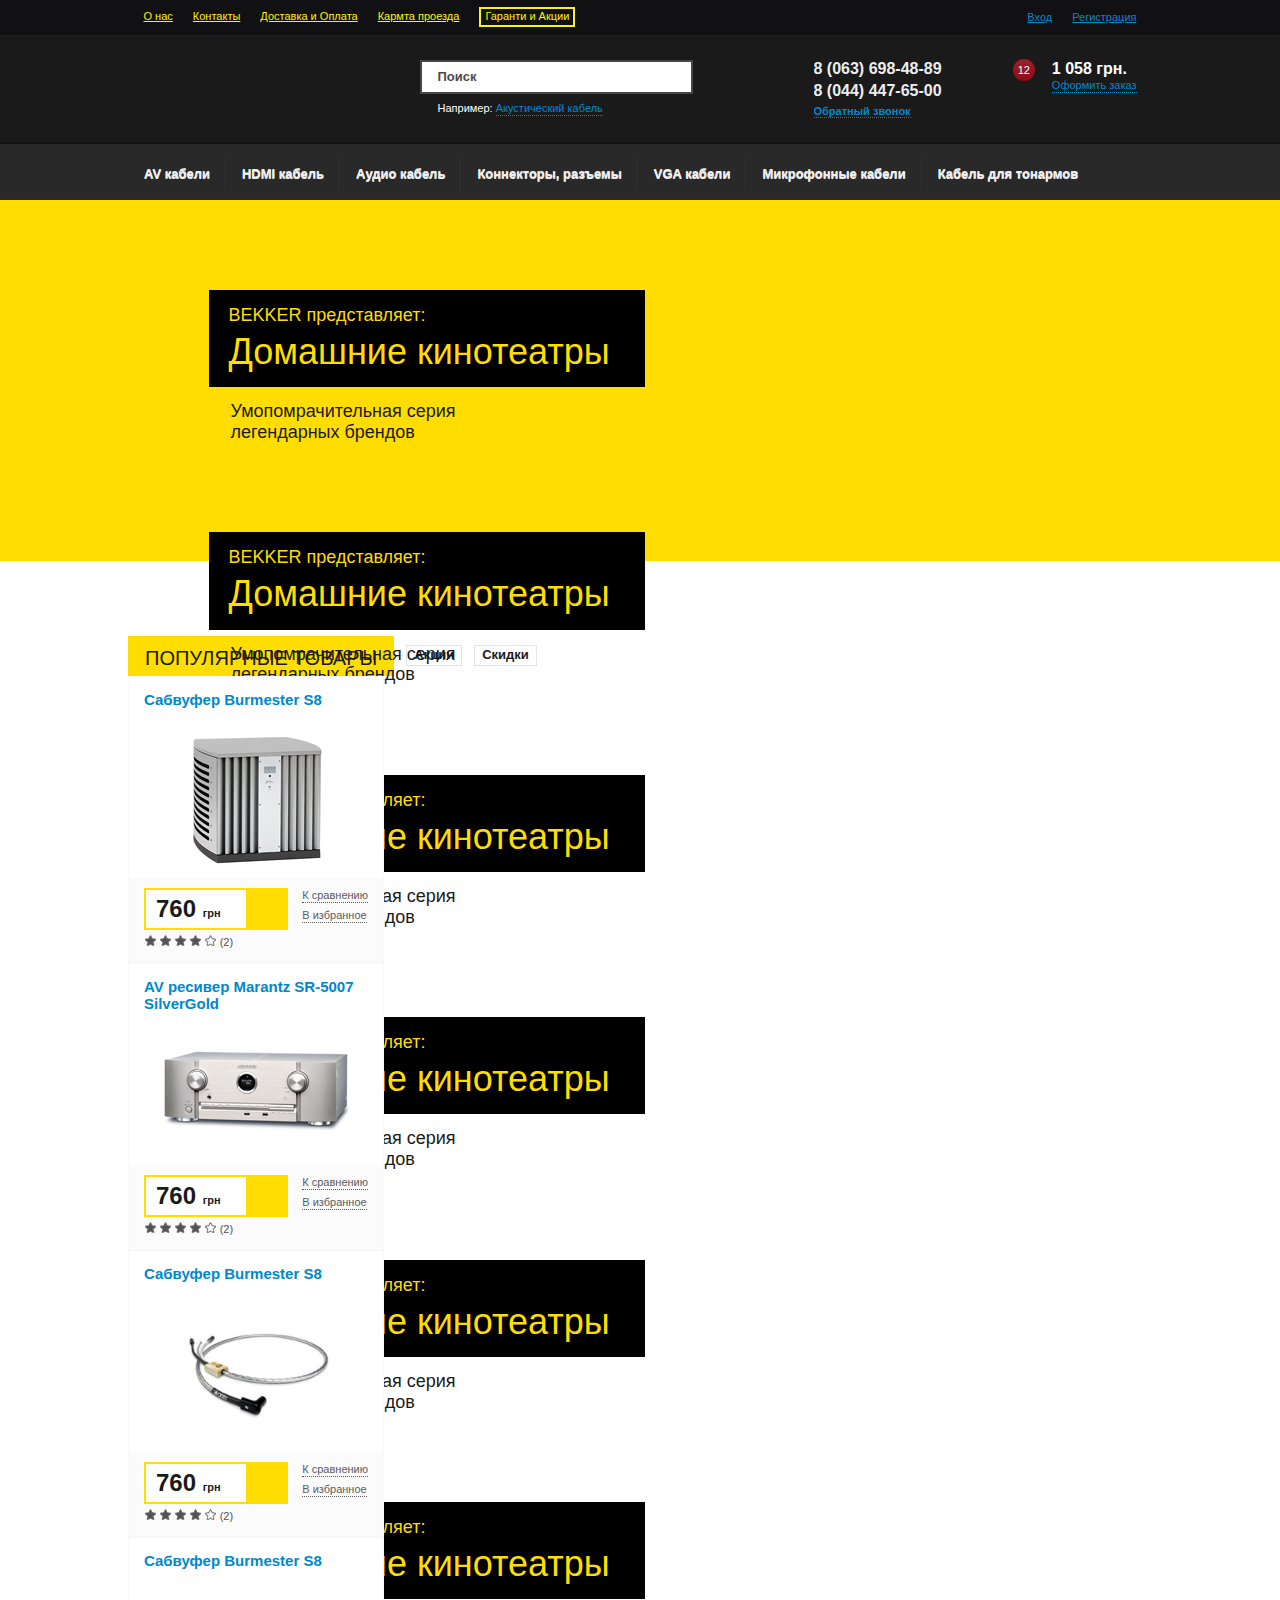
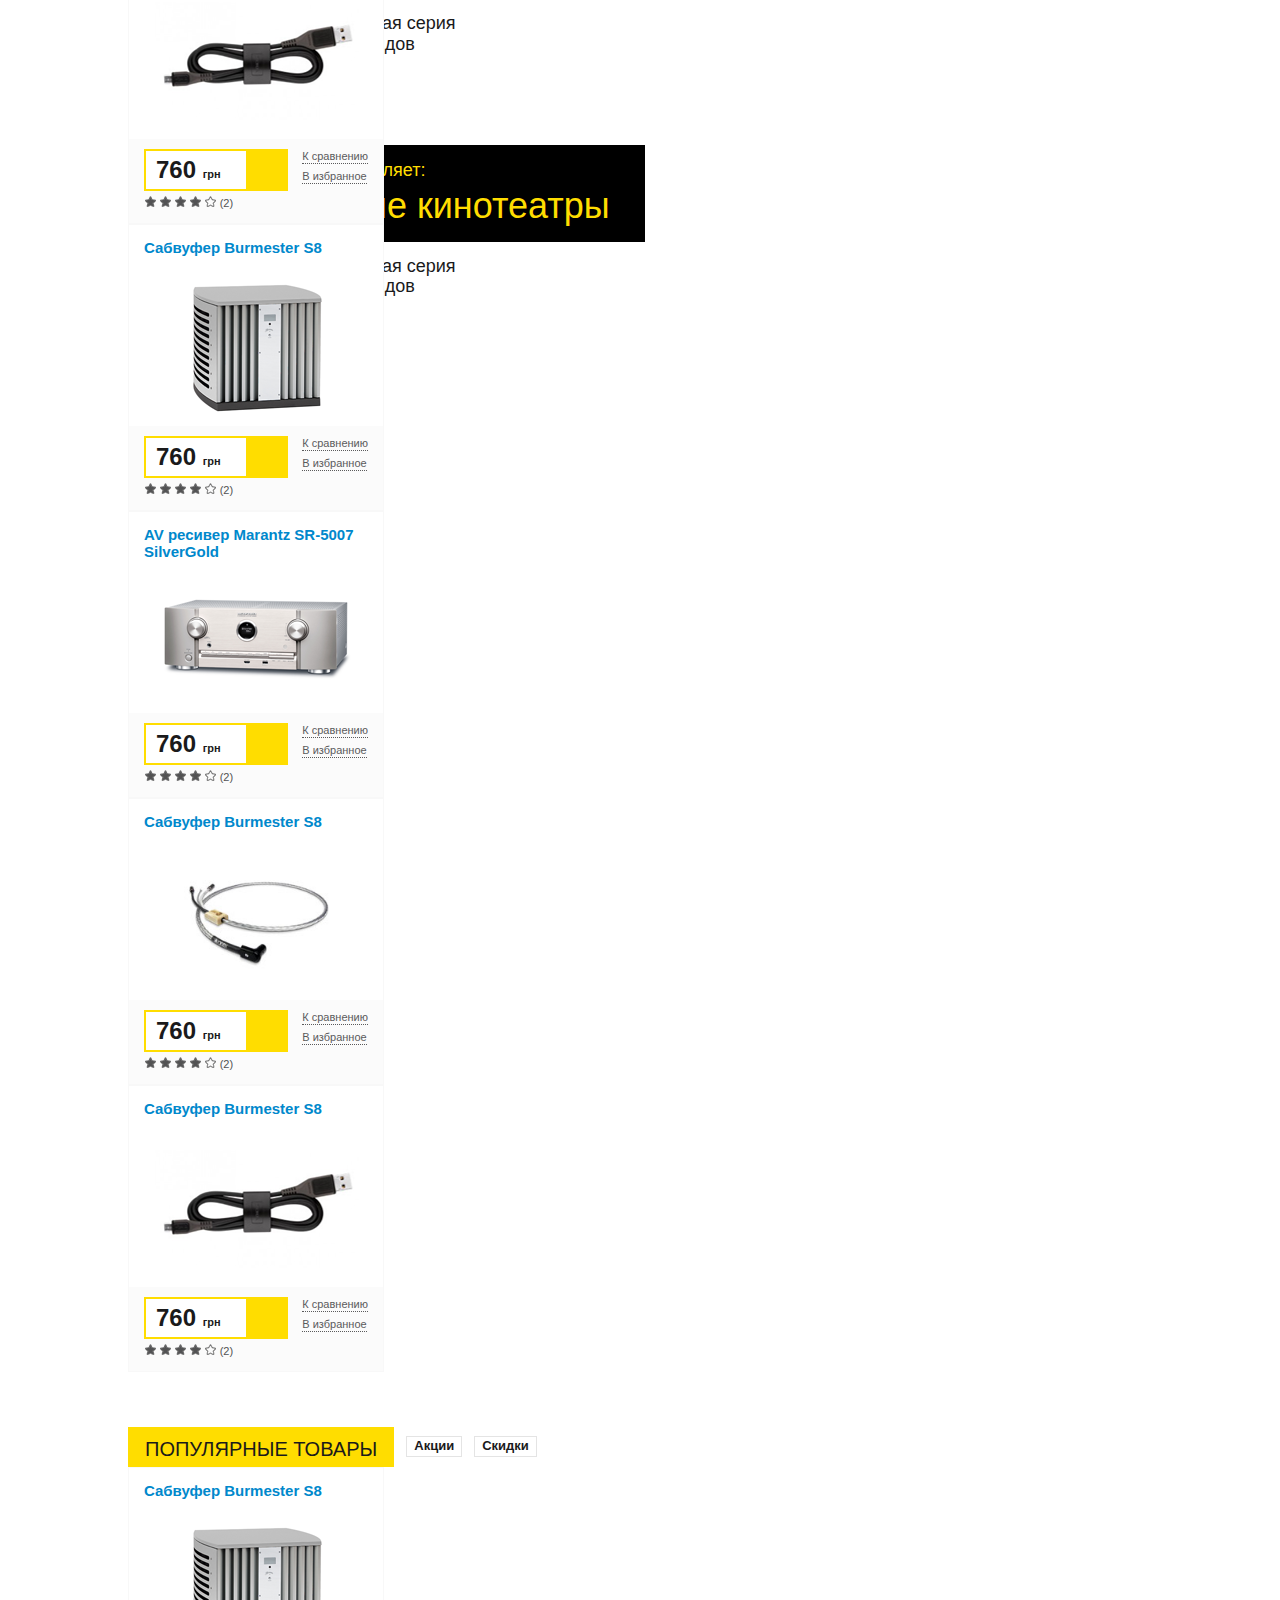
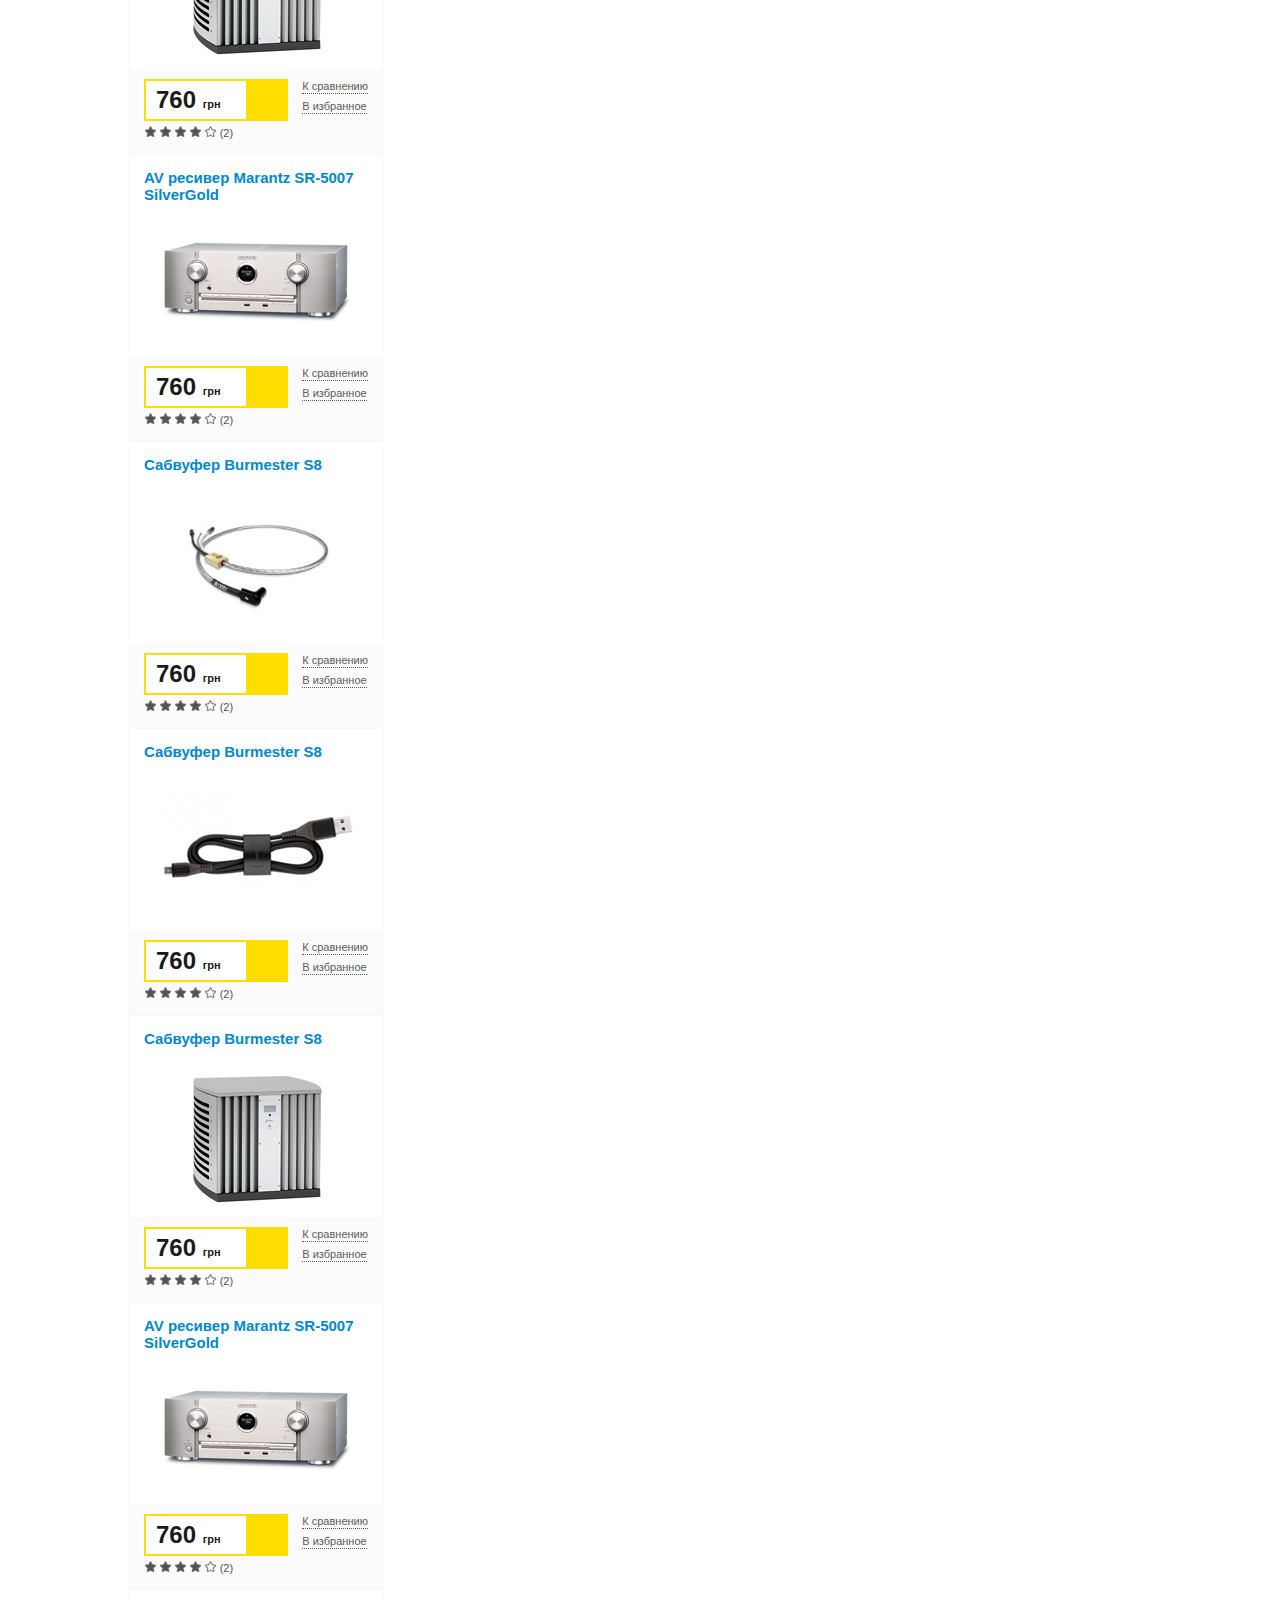
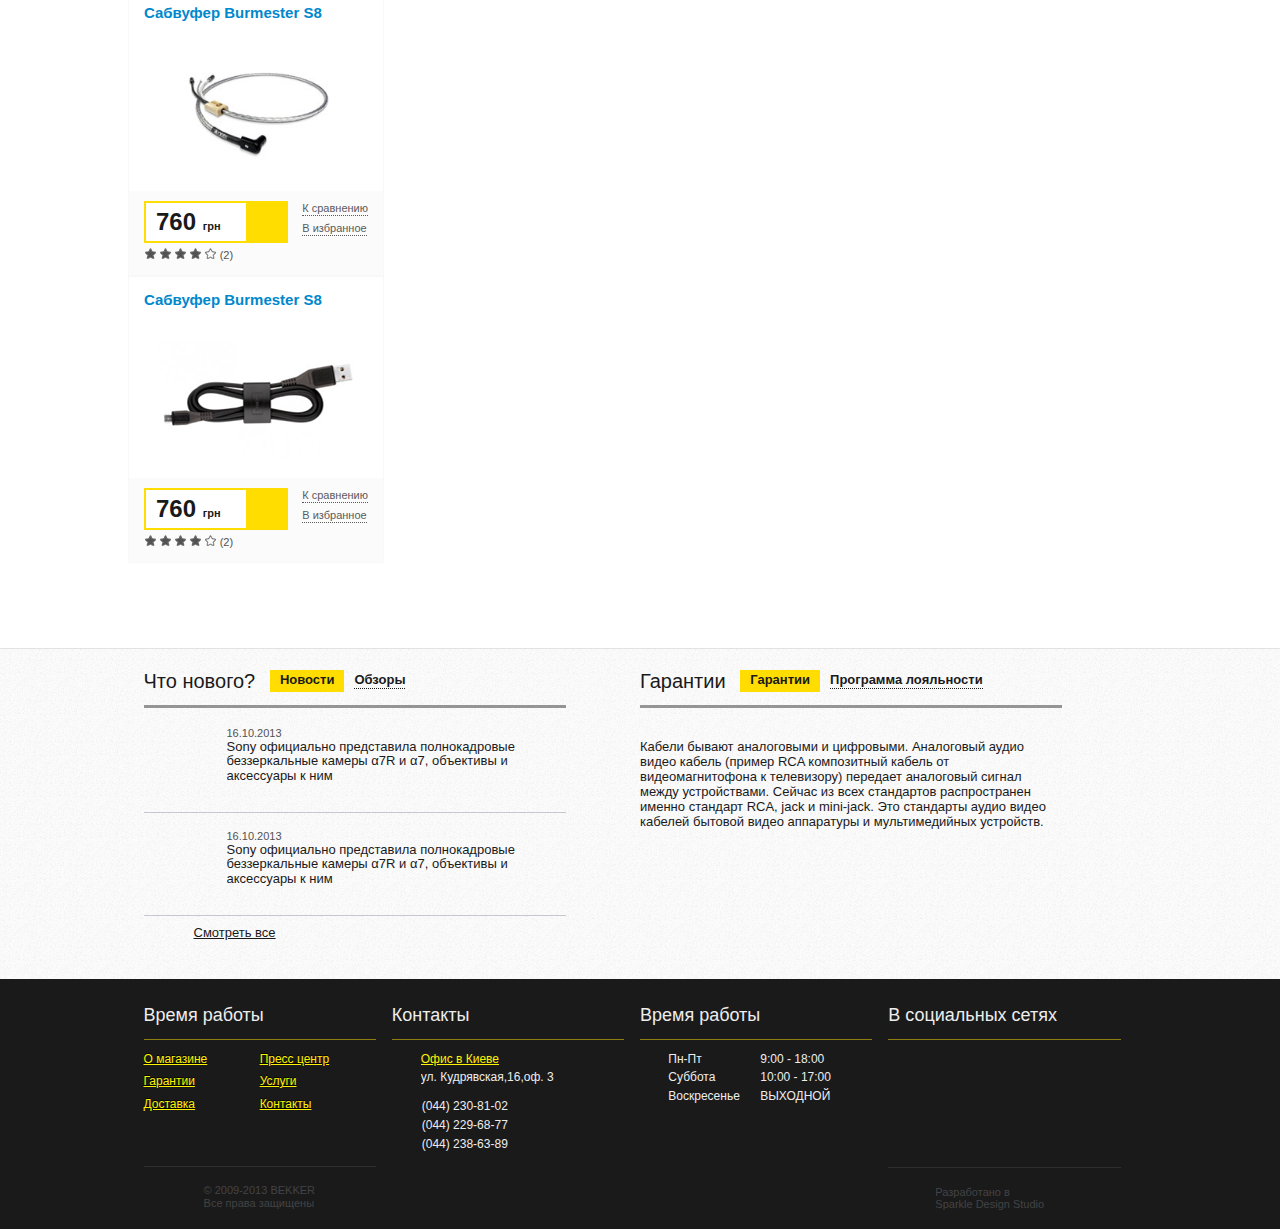
==== commit 6b444d85: "upd" ====
--- a/index.html
+++ b/index.html
@@ -24,7 +24,7 @@
                     <a href="#" class="top-nav__link">Контакты</a>      
                     <a href="#" class="top-nav__link">Доставка и Оплата</a>       
                     <a href="#" class="top-nav__link">Кармта проезда</a>       
-                    <a href="#" class="top-nav__link">Гаранти и Акции</a>
+                    <a href="#" class="top-nav__link is-marked">Гаранти и Акции</a>
                 </nav>
                 <div class="enter-item">
                     <a href="#" class="enter-item__link">Вход</a>
@@ -34,8 +34,8 @@
         </div>
         <div class="header__middle">
             <div class="l-container">
-                <h1 class="logo">
-                    <a href="#" class="logo__link">Bekker</a>
+                <h1 class="header__logo">
+                    <a href="#" class="header__logo-link">Bekker</a>
                 </h1>
                 <div class="header__search">
                     <div class="input-wrap">
@@ -964,9 +964,9 @@
                 <div class="info">
                     <div class="info__top">
                         <div class="info__title">Что нового?</div>
-                        <ul class="tab">
-                            <li class="tab__item is-active"><a href="" class="tab__link">Новости</a></li>
-                            <li class="tab__item"><a href="" class="tab__link">Обзоры</a></li>
+                        <ul class="simple-tab">
+                            <li class="simple-tab__item is-active"><a href="" class="simple-tab__link">Новости</a></li>
+                            <li class="simple-tab__item"><a href="" class="simple-tab__link">Обзоры</a></li>
                         </ul>
                     </div>
                     <ul class="news-wrap">
@@ -998,9 +998,9 @@
                 <div class="info">
                     <div class="info__top">
                         <div class="info__title">Гарантии</div>
-                        <ul class="tab">
-                            <li class="tab__item is-active"><a href="" class="tab__link">Гарантии</a></li>
-                            <li class="tab__item"><a href="" class="tab__link">Программа лояльности</a></li>
+                        <ul class="simple-tab">
+                            <li class="simple-tab__item is-active"><a href="" class="simple-tab__link">Гарантии</a></li>
+                            <li class="simple-tab__item"><a href="" class="simple-tab__link">Программа лояльности</a></li>
                         </ul>
                     </div>
                     <div class="info__text">
--- a/css/screen.css
+++ b/css/screen.css
@@ -1 +1 @@
-@font-face{font-family:"pf_dindisplay_probold";src:url("../fonts/pfdindisplaypro-bold-webfont.eot");src:url("../fonts/pfdindisplaypro-bold-webfont.eot?#iefix") format("embedded-opentype"),url("../fonts/pfdindisplaypro-bold-webfont.woff") format("woff"),url("../fonts/pfdindisplaypro-bold-webfont.ttf") format("truetype");font-weight:normal;font-style:normal}@font-face{font-family:"pf_dindisplay_promedium";src:url("../fonts/pfdindisplaypro-medium-webfont.eot");src:url("../fonts/pfdindisplaypro-medium-webfont.eot?#iefix") format("embedded-opentype"),url("../fonts/pfdindisplaypro-medium-webfont.woff") format("woff"),url("../fonts/pfdindisplaypro-medium-webfont.ttf") format("truetype");font-weight:normal;font-style:normal}html,body,div,span,applet,object,iframe,h1,h2,h3,h4,h5,h6,p,blockquote,pre,a,abbr,acronym,address,big,cite,code,del,dfn,em,img,ins,kbd,q,s,samp,small,strike,strong,sub,sup,tt,var,b,u,i,center,dl,dt,dd,ol,ul,li,fieldset,form,label,legend,table,caption,tbody,tfoot,thead,tr,th,td,article,aside,canvas,details,embed,figure,figcaption,footer,header,hgroup,menu,nav,output,ruby,section,summary,time,mark,audio,video{margin:0;padding:0;border:0;vertical-align:baseline}body,html{height:100%}img,fieldset{border:none}input[type="submit"],button{cursor:pointer}input[type="submit"]::-moz-focus-inner{padding:0;border:0}textarea{overflow:auto}input,button{margin:0;padding:0;border:0}input,textarea,select,button,h1,h2,h3,h4,h5,h6,a,span,a:focus{outline:none}ul,ol{list-style-type:none}@media only screen and (min-device-width: 320px) and (max-device-width: 480px){*{-webkit-text-size-adjust:none}}table{border-spacing:0;border-collapse:collapse;width:100%;table-layout:fixed}html ::-moz-scrollbar{width:14px}html ::-webkit-scrollbar{width:14px}html ::scrollbar{width:14px}html ::-moz-scrollbar-track{background:#bec3c3}html ::-webkit-scrollbar-track{background:#bec3c3}html ::scrollbar-track{background:#bec3c3}html ::-moz-scrollbar-thumb{background:#bec3c3}html ::-webkit-scrollbar-thumb{background:#bec3c3}html ::scrollbar-thumb{background:#bec3c3}html ::-moz-scrollbar-track-piece{background:#e1e1e1}html ::-webkit-scrollbar-track-piece{background:#e1e1e1}html ::scrollbar-track-piece{background:#e1e1e1}body{color:#1a1a1b;min-width:1044px;background:#fff;font:normal 13px/1.15 Arial,sans-serif}a{color:#08c;text-decoration:none}a:hover{text-decoration:none}.l-layout{margin:0 auto -250px;position:relative;min-height:100%;height:auto !important;height:100%}.wrapper{overflow:hidden}.wrap{*zoom:1}.wrap:before,.wrap:after{content:" ";display:table}.wrap:after{clear:both}.push{clear:both;height:250px}.l-container{padding:0 16px;margin:0 auto;width:993px}.l-container_width{width:1024px}.header{position:relative;height:200px}.header__top{position:absolute;top:0;left:0;right:0;z-index:2;border-bottom:1px solid #1e1e20;height:35px;line-height:35px;font-size:11px;background:rgba(17,16,18,0.85)}.top-nav{float:left;font-size:0}.top-nav__link{display:inline-block;vertical-align:middle;margin-left:20px;color:#fff200;text-decoration:underline;line-height:1.4;font-size:11px}.top-nav__link:first-child{margin-left:0}.top-nav__link:last-child{border:2px solid #f8f16e;text-decoration:none;padding:0 4px}.enter-item{float:right;*zoom:1}.enter-item:before,.enter-item:after{content:" ";display:table}.enter-item:after{clear:both}.enter-item__link{float:left;margin-left:20px;color:#08c;text-decoration:underline}.header__middle{*zoom:1;height:144px;background:#1a1a1b url(../img/dark-bg.png) 0 0 no-repeat}.header__middle:before,.header__middle:after{content:" ";display:table}.header__middle:after{clear:both}.header__middle .l-container{position:relative;padding-top:60px}.logo{position:absolute;top:0;left:16px;font:0/0 a;text-shadow:none;color:transparent}.logo__link{display:block;background:url('../img/icons-s14e67ab777.png') 0 0 no-repeat;width:210px;height:132px}.header__search{float:left;margin-left:276px;width:273px}.header__search .input{margin-bottom:8px;border-color:#474747;padding-right:33px;color:#4a4a4b;font-size:13px}.header__search .input:-ms-input-placeholder{font-size:13px;color:#4a4a4b}.header__search .input:-moz-placeholder{font-size:13px;color:#4a4a4b}.header__search .input::-moz-placeholder{font-size:13px;color:#4a4a4b}.header__search .input::-webkit-input-placeholder{font-size:13px;color:#4a4a4b}.header__search .input::placeholder{font-size:13px;color:#4a4a4b}.header__search .icon-glass{position:absolute;right:14px;top:10px}.header__search-text{margin-left:18px;color:#fff;font-size:11px}.header__phones{float:left;margin-left:64px;*zoom:1}.header__phones:before,.header__phones:after{content:" ";display:table}.header__phones:after{clear:both}.header__phones .icon-phone{float:left;margin-right:15px;background:url('../img/icons-s14e67ab777.png') 0 -282px no-repeat;width:42px;height:42px}.header__phones-item{overflow:hidden;color:#ededed;font-size:16px;font-weight:bold;padding-bottom:4px}.header__phones-item div{margin-top:4px}.header__phones-item div:first-child{margin-top:0}.header__link{display:inline-block;border-bottom:1px dotted;color:#08c;font-size:11px}.header__busket{float:right;*zoom:1}.header__busket:before,.header__busket:after{content:" ";display:table}.header__busket:after{clear:both}.header__busket-icon{position:relative;float:left;margin-right:25px}.header__busket-icon span{position:absolute;top:-1px;right:-8px;width:22px;height:22px;font-size:11px;line-height:22px;text-align:center;color:#fff;border-radius:50%;background:#a80716;background-image:-webkit-gradient(linear, 50% 0%, 50% 100%, color-stop(0%, #9a202b), color-stop(100%, #900a16));background-image:-webkit-linear-gradient(#9a202b,#900a16);background-image:-moz-linear-gradient(#9a202b,#900a16);background-image:-o-linear-gradient(#9a202b,#900a16);background-image:linear-gradient(#9a202b,#900a16)}.header__busket-info{overflow:hidden}.header__busket-info strong{display:block;font-size:16px;color:#fff}.nav{padding-top:3px;height:56px;background:#292929;-webkit-box-sizing:border-box;-moz-box-sizing:border-box;box-sizing:border-box;-webkit-box-shadow:0 -1px 2px rgba(0,0,0,0.4);-moz-box-shadow:0 -1px 2px rgba(0,0,0,0.4);box-shadow:0 -1px 2px rgba(0,0,0,0.4)}.nav__inner{position:relative;z-index:500;width:1024px;margin:0 auto;*zoom:1}.nav__inner:before,.nav__inner:after{content:" ";display:table}.nav__inner:after{clear:both}.nav__item{float:left}.nav__item:first-child .nav__link:after,.nav__item:first-child .nav__link:before{display:none}.nav__item:hover .nav__link{z-index:2;color:#1a1a1b;background:#fff200;text-shadow:none}.nav__item:hover .nav__link:after,.nav__item:hover .nav__link:before{display:none}.nav__item:hover .subnav{display:block}.nav__link{position:relative;display:block;padding:0 16px;height:53px;line-height:53px;color:#ededed;font-size:13px;font-weight:bold;text-shadow:0 1px 0 #ededed}.nav__link:after,.nav__link:before{content:"";position:absolute;width:1px;height:34px;top:9px}.nav__link:before{left:-1px;background:#313131}.nav__link:after{left:0;background:#232323}.subnav{display:none;position:absolute;z-index:500;left:0;top:53px;border:3px solid #fff200;padding:25px 40px 6px 25px;background:#fff;*zoom:1}.subnav:before,.subnav:after{content:" ";display:table}.subnav:after{clear:both}.subnav__col{float:left;margin-left:53px}.subnav__col:first-child{margin-left:0}.subnav__list{margin-bottom:29px}.subnav__title{margin-bottom:11px;font-size:13px}.subnav__item{margin-bottom:3px}.subnav__link{color:#08c;font-size:12px;text-decoration:underline}.subnav__link:hover{text-decoration:none}.footer{position:relative;height:250px;padding-top:26px;overflow:hidden;-webkit-box-sizing:border-box;-moz-box-sizing:border-box;box-sizing:border-box;font-size:12px;background:#1a1a1b url(../img/dark-bg.png) 0 0 repeat}.footer__col{float:left;-webkit-box-sizing:border-box;-moz-box-sizing:border-box;box-sizing:border-box;padding-right:16px;width:25%;color:#ededed}.footer__title{margin-bottom:13px;padding-bottom:13px;font-size:18px;font-weight:normal;font-family:"pf_dindisplay_probold","arial narrow",sans-serif;border-bottom:1px solid #8d7c0f}.footer__nav{*zoom:1}.footer__nav:before,.footer__nav:after{content:" ";display:table}.footer__nav:after{clear:both}.footer__nav-item{float:left;margin-bottom:9px;width:50%;padding-right:1%;-webkit-box-sizing:border-box;-moz-box-sizing:border-box;box-sizing:border-box}.footer__nav-link{color:#fff200;font-size:12px;text-decoration:underline;text-shadow:0 -1px 0 #000}.footer__meta{border-top:1px solid rgba(130,130,130,0.2);padding-top:7px;color:#434344;font-size:11px}.footer__meta span{display:inline-block;vertical-align:middle}.footer__copy{margin-top:45px}.footer__copy .icon-bakker{display:inline-block;vertical-align:middle}.footer__copy span{margin-top:4px}.icon-bakker{margin-right:10px;background:url('../img/icons-s14e67ab777.png') 0 -178px no-repeat;width:47px;height:42px}.footer__conact-item{*zoom:1}.footer__conact-item:before,.footer__conact-item:after{content:" ";display:table}.footer__conact-item:after{clear:both}.footer__conact-item .icon-point,.footer__conact-item .icon-phone-small{float:left;margin-right:13px}.footer__conact-item a{color:#fff200;text-decoration:underline}.footer__conact-item a:hover{text-decoration:none}.footer__conact-item ul{overflow:hidden;margin-bottom:10px}.footer__conact-item li{margin-bottom:5px}.footer__time ul{display:inline-block;margin-right:17px}.footer__time li{margin-bottom:5px}.footer__time .icon-clock,.footer__time ul{vertical-align:top}.footer__time .icon-clock{margin-right:5px}.footer__created{padding-top:18px;margin-top:83px}.icon-sparkle{display:inline-block;margin-right:5px;vertical-align:middle;background:url('../img/icons-s14e67ab777.png') 0 -911px no-repeat;width:39px;height:16px;font:0/0 a;text-shadow:none;color:transparent}.input-wrap{position:relative}.input{display:block;border:2px solid #d0d0d0;padding:0 16px;width:100%;height:37px;background:#fff;-webkit-box-sizing:border-box;-moz-box-sizing:border-box;box-sizing:border-box;font:normal 15px Arial,sans-serif;color:#1a1a1b}.input:-ms-input-placeholder{font-weight:bold;color:#1a1a1b;font:bold 15px Arial,sans-serif}.input:-moz-placeholder{font-weight:bold;color:#1a1a1b;font:bold 15px Arial,sans-serif}.input::-moz-placeholder{font-weight:bold;color:#1a1a1b;font:bold 15px Arial,sans-serif}.input::-webkit-input-placeholder{font-weight:bold;color:#1a1a1b;font:bold 15px Arial,sans-serif}.input::placeholder{font-weight:bold;color:#1a1a1b;font:bold 15px Arial,sans-serif}.icon-glass{display:inline-block;background:url('../img/icons-s14e67ab777.png') 0 -937px no-repeat;width:16px;height:16px}.icon-basket-red{display:inline-block;background:url('../img/icons-s14e67ab777.png') 0 -230px no-repeat;width:42px;height:42px}.icon-point{display:inline-block;background:url('../img/icons-s14e67ab777.png') 0 -407px no-repeat;width:16px;height:25px}.icon-phone-small{display:inline-block;background:url('../img/icons-s14e67ab777.png') 0 -524px no-repeat;width:17px;height:25px}.icon-clock{display:inline-block;background:url('../img/icons-s14e67ab777.png') 0 -334px no-repeat;width:20px;height:22px}.soc{font-size:0}.soc__link{display:inline-block;margin-right:10px;vertical-align:middle}.soc__link:active{position:relative;top:1px}.soc__vk{background:url('../img/icons-s14e67ab777.png') 0 -483px no-repeat;width:30px;height:31px}.soc__fb{background:url('../img/icons-s14e67ab777.png') 0 -870px no-repeat;width:30px;height:31px}.soc__tw{background:url('../img/icons-s14e67ab777.png') 0 -559px no-repeat;width:30px;height:31px}.soc__od{background:url('../img/icons-s14e67ab777.png') 0 -442px no-repeat;width:30px;height:31px}.soc__gp{background:url('../img/icons-s14e67ab777.png') 0 -366px no-repeat;width:30px;height:31px}.prod-slider{margin-bottom:55px}.prod-slider__main{position:relative}.prod-title{float:left;font-size:0}.prod-title__item{display:inline-block;margin-right:12px;vertical-align:middle}.prod-title__link{display:block;padding:2px 7px;border:1px solid #e4e4e4;font-size:13px;font-weight:bold;color:#1a1a1b;-webkit-box-sizing:border-box;-moz-box-sizing:border-box;box-sizing:border-box}.prod-title__link:hover{background:#5a5a5b;border-color:#5a5a5b;color:#fff}.prod-title__link.is-active{padding:12px 17px 8px;background:#fd0;text-transform:uppercase;border:none;line-height:1;font-family:"pf_dindisplay_probold","arial narrow",sans-serif;font-weight:normal;font-size:20px;color:#1a1a1b}.prod-slider__item{width:256px}.prod-slider__prev,.prod-slider__next{position:absolute;top:50%;margin-top:-10px}.prod-slider__prev{background:url('../img/icons-s14e67ab777.png') 0 -1062px no-repeat;width:12px;height:21px;left:-25px}.prod-slider__next{background:url('../img/icons-s14e67ab777.png') 0 -1031px no-repeat;width:12px;height:21px;right:-25px}.pager{float:right;margin-top:14px;font-size:0}.pager button{display:inline-block;vertical-align:middle;margin-left:6px;width:12px;height:12px;border:1px solid rgba(82,82,83,0.6);border-radius:50%;background-color:#ebebeb}.pager .is-active{background:#515153}.item{position:relative;margin-right:-1px;width:256px;height:287px}.item__wrap{position:absolute;top:0;right:0;left:0;height:287px;-webkit-box-sizing:border-box;-moz-box-sizing:border-box;box-sizing:border-box;background:#fff;overflow:hidden;border:1px solid #f8f8f8}.item__wrap:hover{height:393px}.item__wrap:hover .item__bottom{height:190px}.item__top{padding:14px 15px 7px 15px}.item__title{height:35px;overflow:hidden}.item__link{font-size:15px;color:#08c;font-weight:bold}.item__img{display:block;height:145px;line-height:145px;text-align:center;overflow:hidden}.item__img:hover img{-webkit-transform:scale(1.1, 1.1);-moz-transform:scale(1.1, 1.1);-ms-transform:scale(1.1, 1.1);-o-transform:scale(1.1, 1.1);transform:scale(1.1, 1.1)}.item__img img{max-width:100%;max-height:100%;vertical-align:middle;-webkit-transform:translate3d(0, 0, 0);-moz-transform:translate3d(0, 0, 0);-ms-transform:translate3d(0, 0, 0);-o-transform:translate3d(0, 0, 0);transform:translate3d(0, 0, 0);-webkit-transition:all 0.2s linear;-moz-transition:all 0.2s linear;-o-transition:all 0.2s linear;transition:all 0.2s linear}.item__bottom{position:absolute;bottom:0;left:0;right:0;padding:10px 15px;height:84px;background:#fbfbfb;*zoom:1;-webkit-box-sizing:border-box;-moz-box-sizing:border-box;box-sizing:border-box}.item__bottom:before,.item__bottom:after{content:" ";display:table}.item__bottom:after{clear:both}.item__price{float:left}.item__action{float:right}.item__action li{margin-bottom:5px}.item__action a{display:inline-block;color:#5a5a5b;font-size:11px;border-bottom:1px dotted}.item__descr{clear:both;padding-top:11px;height:110px;overflow:hidden;-webkit-box-sizing:border-box;-moz-box-sizing:border-box;box-sizing:border-box;font-size:11px;color:#5a5a5b}.price{display:block;padding:2px;-webkit-box-sizing:border-box;-moz-box-sizing:border-box;box-sizing:border-box;background:#fd0;font-size:0}.price__main{display:inline-block;vertical-align:middle;padding:5px 3px 5px 10px;background:#fff;min-width:100px;-webkit-box-sizing:border-box;-moz-box-sizing:border-box;box-sizing:border-box;color:#1a1a1b}.price__main strong{font-size:24px}.price__main sub{font-size:11px}.icon-basket{display:inline-block;vertical-align:middle;margin:0 5px 0 9px;background:url('../img/icons-s14e67ab777.png') 0 -142px no-repeat;width:26px;height:26px}.rate{margin-top:5px}.rate__stars,.rate__counter{display:inline-block;vertical-align:middle}.rate__counter{font-size:11px;color:#525253}.banner{margin:30px 0;overflow:hidden;text-align:center}.banner img{max-width:100%;max-height:100%}.banner_under-slider{margin-top:-15px}.info-section{padding:0 0 28px;border-top:1px solid #e2e2e2;background:#ededed url(../img/light-bg.png) 0 0 repeat}.info{width:422px}.info__top{margin-bottom:19px;*zoom:1;border-bottom:3px solid rgba(26,26,27,0.45);padding:21px 0 12px}.info__top:before,.info__top:after{content:" ";display:table}.info__top:after{clear:both}.info__top .tab{display:inline-block;vertical-align:middle}.info__title{display:inline-block;margin-right:11px;vertical-align:middle;font-size:20px;font-family:"pf_dindisplay_probold","arial narrow",sans-serif;color:#1a1a1b;font-weight:normal}.info__text{margin-top:32px;font-size:13px}.tab{*zoom:1}.tab:before,.tab:after{content:" ";display:table}.tab:after{clear:both}.tab__item{float:left;padding:3px 10px}.tab__item.is-active{background:#fd0}.tab__item.is-active .tab__link{border-bottom-color:transparent}.tab__link{display:inline-block;color:#1a1a1b;font-weight:bold;font-size:13px;border-bottom:1px dotted}.news{margin-top:17px;padding:0 5px 17px 0;*zoom:1;border-bottom:1px solid rgba(150,150,161,0.5)}.news:before,.news:after{content:" ";display:table}.news:after{clear:both}.news__img{float:left;margin-right:15px;width:68px;height:68px;text-align:center;overflow:hidden}.news__img img{border-radius:50%;display:block;max-width:100%;max-height:100%}.news__main{overflow:hidden}.news__date{display:block;font-size:11px;color:#525253}.news__text{color:#1a1a1b}.link-all{margin:10px 0;padding-left:50px}.link-all a{font-size:13px;color:#1a1a1b;text-decoration:underline}.big-slider{position:relative;height:361px;background:#fd0 url(../img/slider-bg.jpg) 0 0 repeat-x;-webkit-background-size:100%,100%;-moz-background-size:100%,100%;-o-background-size:100%,100%;background-size:100%,100%}.big-slider .cycle-slideshow{height:100%}.big-slider__item{position:relative;width:100%;*zoom:1}.big-slider__item:before,.big-slider__item:after{content:" ";display:table}.big-slider__item:after{clear:both}.big-slider__item img{position:absolute;top:0;right:0}.big-slider__item p{margin:14px 0 0 22px;font-family:"pf_dindisplay_promedium","arial narrow",sans-serif;font-size:18px}.big-slider__item .l-container{position:relative}.big-slider__title-wrap{display:inline-block;margin-top:90px;padding:15px 35px 15px 20px;background:#000;color:#fd0;font-family:"pf_dindisplay_promedium","arial narrow",sans-serif;font-size:18px}.big-slider__title{margin-top:5px;font-family:"pf_dindisplay_probold","arial narrow",sans-serif;font-size:36px;font-weight:normal}.big-slider__nav{position:absolute;top:0;bottom:0;right:0;left:0}.big-slider__nav .l-container{position:relative;height:100%;z-index:400}.big-slider__prev,.big-slider__next{position:absolute;top:50%;margin-top:-32px}.big-slider__prev{left:0;background:url('../img/icons-s14e67ab777.png') 0 -632px no-repeat;width:33px;height:64px}.big-slider__next{right:0;background:url('../img/icons-s14e67ab777.png') 0 -736px no-repeat;width:32px;height:64px}.big-slider__wrap{padding-left:65px}.l-col-2{float:left;width:50%;padding-right:1%;-webkit-box-sizing:border-box;-moz-box-sizing:border-box;box-sizing:border-box}.overlay{position:fixed;z-index:1000;top:0;bottom:0;right:0;left:0;background:#000;filter:progid:DXImageTransform.Microsoft.Alpha(Opacity=50);opacity:0.5}.popup{position:absolute;z-index:2000;width:940px;top:0;left:0;right:0;bottom:0;padding:20px 31px 20px 20px;margin:auto;width:940px;height:561px;background:#fff;-webkit-box-sizing:border-box;-moz-box-sizing:border-box;box-sizing:border-box;-webkit-box-shadow:0 1px 1px #000;-moz-box-shadow:0 1px 1px #000;box-shadow:0 1px 1px #000}
+@font-face{font-family:"pf_dindisplay_probold";src:url("../fonts/pfdindisplaypro-bold-webfont.eot");src:url("../fonts/pfdindisplaypro-bold-webfont.eot?#iefix") format("embedded-opentype"),url("../fonts/pfdindisplaypro-bold-webfont.woff") format("woff"),url("../fonts/pfdindisplaypro-bold-webfont.ttf") format("truetype");font-weight:normal;font-style:normal}@font-face{font-family:"pf_dindisplay_promedium";src:url("../fonts/pfdindisplaypro-medium-webfont.eot");src:url("../fonts/pfdindisplaypro-medium-webfont.eot?#iefix") format("embedded-opentype"),url("../fonts/pfdindisplaypro-medium-webfont.woff") format("woff"),url("../fonts/pfdindisplaypro-medium-webfont.ttf") format("truetype");font-weight:normal;font-style:normal}html,body,div,span,applet,object,iframe,h1,h2,h3,h4,h5,h6,p,blockquote,pre,a,abbr,acronym,address,big,cite,code,del,dfn,em,img,ins,kbd,q,s,samp,small,strike,strong,sub,sup,tt,var,b,u,i,center,dl,dt,dd,ol,ul,li,fieldset,form,label,legend,table,caption,tbody,tfoot,thead,tr,th,td,article,aside,canvas,details,embed,figure,figcaption,footer,header,hgroup,menu,nav,output,ruby,section,summary,time,mark,audio,video{margin:0;padding:0;border:0;vertical-align:baseline}body,html{height:100%}img,fieldset{border:none}input[type="submit"],button{cursor:pointer}input[type="submit"]::-moz-focus-inner{padding:0;border:0}textarea{overflow:auto}input,button{margin:0;padding:0;border:0}input,textarea,select,button,h1,h2,h3,h4,h5,h6,a,span,a:focus{outline:none}ul,ol{list-style-type:none}@media only screen and (min-device-width: 320px) and (max-device-width: 480px){*{-webkit-text-size-adjust:none}}table{border-spacing:0;border-collapse:collapse;width:100%;table-layout:fixed}html ::-moz-scrollbar{width:14px}html ::-webkit-scrollbar{width:14px}html ::scrollbar{width:14px}html ::-moz-scrollbar-track{background:#bec3c3}html ::-webkit-scrollbar-track{background:#bec3c3}html ::scrollbar-track{background:#bec3c3}html ::-moz-scrollbar-thumb{background:#bec3c3}html ::-webkit-scrollbar-thumb{background:#bec3c3}html ::scrollbar-thumb{background:#bec3c3}html ::-moz-scrollbar-track-piece{background:#e1e1e1}html ::-webkit-scrollbar-track-piece{background:#e1e1e1}html ::scrollbar-track-piece{background:#e1e1e1}body{color:#1a1a1b;min-width:1044px;background:#fff;font:normal 13px/1.15 Arial,sans-serif}a{color:#08c;text-decoration:none}a:hover{text-decoration:none}.l-layout{margin:0 auto -250px;position:relative;min-height:100%;height:auto !important;height:100%}.wrapper{overflow:hidden}.wrap{*zoom:1}.wrap:before,.wrap:after{content:" ";display:table}.wrap:after{clear:both}.push{clear:both;height:250px}.l-container{padding:0 16px;margin:0 auto;width:993px}.l-container_width{width:1024px}.header{position:relative;height:200px}.header__top{position:absolute;top:0;left:0;right:0;z-index:2;border-bottom:1px solid #1e1e20;height:35px;line-height:35px;font-size:11px;background:rgba(17,16,18,0.85)}.top-nav{float:left;font-size:0}.top-nav__link{display:inline-block;vertical-align:middle;margin-left:20px;color:#fff200;text-decoration:underline;line-height:1.4;font-size:11px}.top-nav__link:first-child{margin-left:0}.top-nav__link.is-marked{border:2px solid #f7ed33;text-decoration:none;padding:0 4px}.top-nav__link.is-marked:hover{background:#f7ed33;color:#1a1a1b}.enter-item{float:right;*zoom:1}.enter-item:before,.enter-item:after{content:" ";display:table}.enter-item:after{clear:both}.enter-item__link{float:left;margin-left:20px;color:#08c;text-decoration:underline}.header__middle{*zoom:1;height:144px;background:#1a1a1b url(../img/dark-bg.png) 0 0 no-repeat}.header__middle:before,.header__middle:after{content:" ";display:table}.header__middle:after{clear:both}.header__middle .l-container{position:relative;padding-top:60px}.header__logo{position:absolute;top:0;left:16px;font:0/0 a;text-shadow:none;color:transparent}.header__logo-link{display:block;background:url('../img/icons-s85495fd8a1.png') 0 0 no-repeat;width:210px;height:132px}.header__search{float:left;margin-left:276px;width:273px}.header__search .input{margin-bottom:8px;border-color:#474747;padding-right:33px;color:#4a4a4b;font-size:13px}.header__search .input:-ms-input-placeholder{font-size:13px;color:#4a4a4b}.header__search .input:-moz-placeholder{font-size:13px;color:#4a4a4b}.header__search .input::-moz-placeholder{font-size:13px;color:#4a4a4b}.header__search .input::-webkit-input-placeholder{font-size:13px;color:#4a4a4b}.header__search .input::placeholder{font-size:13px;color:#4a4a4b}.header__search .icon-glass{position:absolute;right:14px;top:10px}.header__search-text{margin-left:18px;color:#fff;font-size:11px}.header__phones{float:left;min-width:200px;margin-left:64px;*zoom:1}.header__phones:before,.header__phones:after{content:" ";display:table}.header__phones:after{clear:both}.header__phones .icon-phone{float:left;margin-right:15px;background:url('../img/icons-s85495fd8a1.png') 0 -282px no-repeat;width:42px;height:42px}.header__phones-item{color:#ededed;font-size:16px;font-weight:bold;padding-bottom:4px;overflow:hidden}.header__phones-item div{margin-top:4px}.header__phones-item div:first-child{margin-top:0}.header__link{display:inline-block;border-bottom:1px dotted;color:#08c;font-size:11px;cursor:pointer}.header__link:hover{border-bottom-color:transparent}.header__busket{float:right;*zoom:1}.header__busket:before,.header__busket:after{content:" ";display:table}.header__busket:after{clear:both}.header__busket-icon{position:relative;float:left;margin-right:25px}.header__busket-icon span{position:absolute;top:-1px;right:-8px;width:22px;height:22px;font-size:11px;line-height:22px;text-align:center;color:#fff;border-radius:50%;background:#a80716;background-image:-webkit-gradient(linear, 50% 0%, 50% 100%, color-stop(0%, #9a202b), color-stop(100%, #900a16));background-image:-webkit-linear-gradient(#9a202b,#900a16);background-image:-moz-linear-gradient(#9a202b,#900a16);background-image:-o-linear-gradient(#9a202b,#900a16);background-image:linear-gradient(#9a202b,#900a16)}.header__busket-info{float:left}.header__busket-info strong{display:block;font-size:16px;color:#fff}.nav{padding-top:3px;height:56px;background:#292929;-webkit-box-sizing:border-box;-moz-box-sizing:border-box;box-sizing:border-box;-webkit-box-shadow:0 -1px 2px rgba(0,0,0,0.4);-moz-box-shadow:0 -1px 2px rgba(0,0,0,0.4);box-shadow:0 -1px 2px rgba(0,0,0,0.4)}.nav__inner{position:relative;z-index:500;width:1024px;margin:0 auto;*zoom:1}.nav__inner:before,.nav__inner:after{content:" ";display:table}.nav__inner:after{clear:both}.nav__item{float:left}.nav__item:first-child .nav__link:after,.nav__item:first-child .nav__link:before{display:none}.nav__item:hover .nav__link{z-index:2;color:#1a1a1b;background:#fff200;text-shadow:none}.nav__item:hover .nav__link:after,.nav__item:hover .nav__link:before{display:none}.nav__item:hover .subnav{display:block}.nav__link{position:relative;display:block;padding:0 16px;height:53px;line-height:53px;color:#ededed;font-size:13px;font-weight:bold;text-shadow:0 1px 0 #ededed}.nav__link:after,.nav__link:before{content:"";position:absolute;width:1px;height:34px;top:9px}.nav__link:before{left:-1px;background:#313131}.nav__link:after{left:0;background:#232323}.subnav{display:none;position:absolute;z-index:500;left:0;top:53px;border:3px solid #fff200;padding:25px 40px 6px 25px;background:#fff;*zoom:1}.subnav:before,.subnav:after{content:" ";display:table}.subnav:after{clear:both}.subnav__col{float:left;margin-left:53px}.subnav__col:first-child{margin-left:0}.subnav__list{margin-bottom:29px}.subnav__title{margin-bottom:11px;font-size:13px}.subnav__item{margin-bottom:3px}.subnav__link{color:#08c;font-size:12px;text-decoration:underline}.subnav__link:hover{text-decoration:none}.footer{position:relative;height:250px;padding-top:26px;overflow:hidden;-webkit-box-sizing:border-box;-moz-box-sizing:border-box;box-sizing:border-box;font-size:12px;background:#1a1a1b url(../img/dark-bg.png) 0 0 repeat}.footer__col{float:left;-webkit-box-sizing:border-box;-moz-box-sizing:border-box;box-sizing:border-box;padding-right:16px;width:25%;color:#ededed}.footer__title{margin-bottom:13px;padding-bottom:13px;font-size:18px;font-weight:normal;font-family:"pf_dindisplay_probold","arial narrow",sans-serif;border-bottom:1px solid #8d7c0f}.footer__nav{*zoom:1}.footer__nav:before,.footer__nav:after{content:" ";display:table}.footer__nav:after{clear:both}.footer__nav-item{float:left;margin-bottom:9px;width:50%;padding-right:1%;-webkit-box-sizing:border-box;-moz-box-sizing:border-box;box-sizing:border-box}.footer__nav-link{color:#fff200;font-size:12px;text-decoration:underline;text-shadow:0 -1px 0 #000}.footer__meta{border-top:1px solid rgba(130,130,130,0.2);padding-top:7px;color:#434344;font-size:11px}.footer__meta span{display:inline-block;vertical-align:middle}.footer__copy{margin-top:45px}.footer__copy .icon-bakker{display:inline-block;vertical-align:middle}.footer__copy span{margin-top:4px}.icon-bakker{margin-right:10px;background:url('../img/icons-s85495fd8a1.png') 0 -178px no-repeat;width:47px;height:42px}.footer__conact-item{*zoom:1}.footer__conact-item:before,.footer__conact-item:after{content:" ";display:table}.footer__conact-item:after{clear:both}.footer__conact-item .icon-point,.footer__conact-item .icon-phone-small{float:left;margin-right:13px}.footer__conact-item a{color:#fff200;text-decoration:underline}.footer__conact-item a:hover{text-decoration:none}.footer__conact-item ul{overflow:hidden;margin-bottom:10px}.footer__conact-item li{margin-bottom:5px}.footer__time ul{display:inline-block;margin-right:17px}.footer__time li{margin-bottom:5px}.footer__time .icon-clock,.footer__time ul{vertical-align:top}.footer__time .icon-clock{margin-right:5px}.footer__created{padding-top:18px;margin-top:83px}.icon-sparkle{display:inline-block;margin-right:5px;vertical-align:middle;background:url('../img/icons-s85495fd8a1.png') 0 -911px no-repeat;width:39px;height:16px;font:0/0 a;text-shadow:none;color:transparent}.input-wrap{position:relative}.input{display:block;border:2px solid #d0d0d0;padding:7px 16px 8px;width:100%;background:#fff;-webkit-box-sizing:border-box;-moz-box-sizing:border-box;box-sizing:border-box;font:normal 15px Arial,sans-serif;color:#1a1a1b}.input:-ms-input-placeholder{font-weight:bold;color:#1a1a1b;font:bold 15px Arial,sans-serif}.input:-moz-placeholder{font-weight:bold;color:#1a1a1b;font:bold 15px Arial,sans-serif}.input::-moz-placeholder{font-weight:bold;color:#1a1a1b;font:bold 15px Arial,sans-serif}.input::-webkit-input-placeholder{font-weight:bold;color:#1a1a1b;font:bold 15px Arial,sans-serif}.input::placeholder{font-weight:bold;color:#1a1a1b;font:bold 15px Arial,sans-serif}.icon-glass{display:inline-block;background:url('../img/icons-s85495fd8a1.png') 0 -937px no-repeat;width:16px;height:16px}.icon-basket-red{display:inline-block;background:url('../img/icons-s85495fd8a1.png') 0 -230px no-repeat;width:42px;height:42px}.icon-point{display:inline-block;background:url('../img/icons-s85495fd8a1.png') 0 -407px no-repeat;width:16px;height:25px}.icon-phone-small{display:inline-block;background:url('../img/icons-s85495fd8a1.png') 0 -524px no-repeat;width:17px;height:25px}.icon-clock{display:inline-block;background:url('../img/icons-s85495fd8a1.png') 0 -334px no-repeat;width:20px;height:22px}.soc{font-size:0}.soc__link{display:inline-block;margin-right:10px;vertical-align:middle}.soc__link:active{position:relative;top:1px}.soc__vk{background:url('../img/icons-s85495fd8a1.png') 0 -483px no-repeat;width:30px;height:31px}.soc__fb{background:url('../img/icons-s85495fd8a1.png') 0 -870px no-repeat;width:30px;height:31px}.soc__tw{background:url('../img/icons-s85495fd8a1.png') 0 -559px no-repeat;width:30px;height:31px}.soc__od{background:url('../img/icons-s85495fd8a1.png') 0 -442px no-repeat;width:30px;height:31px}.soc__gp{background:url('../img/icons-s85495fd8a1.png') 0 -366px no-repeat;width:30px;height:31px}.prod-slider{margin-bottom:55px}.prod-slider__main{position:relative}.prod-title{float:left;font-size:0}.prod-title__item{display:inline-block;margin-right:12px;vertical-align:middle}.prod-title__link{display:block;padding:2px 7px;border:1px solid #e4e4e4;font-size:13px;font-weight:bold;color:#1a1a1b;-webkit-box-sizing:border-box;-moz-box-sizing:border-box;box-sizing:border-box}.prod-title__link:hover{background:#5a5a5b;border-color:#5a5a5b;color:#fff}.prod-title__link.is-active{padding:12px 17px 8px;background:#fd0;text-transform:uppercase;border:none;line-height:1;font-family:"pf_dindisplay_probold","arial narrow",sans-serif;font-weight:normal;font-size:20px;color:#1a1a1b}.prod-slider__item{width:256px}.prod-slider__prev,.prod-slider__next{position:absolute;top:50%;margin-top:-10px}.prod-slider__prev{background:url('../img/icons-s85495fd8a1.png') 0 -1062px no-repeat;width:12px;height:21px;left:-25px}.prod-slider__next{background:url('../img/icons-s85495fd8a1.png') 0 -1031px no-repeat;width:12px;height:21px;right:-25px}.pager{float:right;margin-top:14px;font-size:0}.pager button{display:inline-block;vertical-align:middle;margin-left:6px;width:12px;height:12px;border:1px solid rgba(82,82,83,0.6);border-radius:50%;background-color:#ebebeb}.pager .is-active{background:#515153}.item{position:relative;margin-right:-1px;width:256px;height:287px}.item__wrap{position:absolute;top:0;right:0;left:0;height:287px;-webkit-box-sizing:border-box;-moz-box-sizing:border-box;box-sizing:border-box;background:#fff;overflow:hidden;border:1px solid #f8f8f8}.item__wrap:hover{height:393px}.item__wrap:hover .item__bottom{height:190px}.item__top{padding:14px 15px 7px 15px}.item__title{height:35px;overflow:hidden}.item__link{font-size:15px;color:#08c;font-weight:bold}.item__img{display:block;height:145px;line-height:145px;text-align:center;overflow:hidden}.item__img:hover img{-webkit-transform:scale(1.1, 1.1);-moz-transform:scale(1.1, 1.1);-ms-transform:scale(1.1, 1.1);-o-transform:scale(1.1, 1.1);transform:scale(1.1, 1.1)}.item__img img{max-width:100%;max-height:100%;vertical-align:middle;-webkit-transform:translate3d(0, 0, 0);-moz-transform:translate3d(0, 0, 0);-ms-transform:translate3d(0, 0, 0);-o-transform:translate3d(0, 0, 0);transform:translate3d(0, 0, 0);-webkit-transition:all 0.2s linear;-moz-transition:all 0.2s linear;-o-transition:all 0.2s linear;transition:all 0.2s linear}.item__bottom{position:absolute;bottom:0;left:0;right:0;padding:10px 15px;height:84px;background:#fbfbfb;*zoom:1;-webkit-box-sizing:border-box;-moz-box-sizing:border-box;box-sizing:border-box}.item__bottom:before,.item__bottom:after{content:" ";display:table}.item__bottom:after{clear:both}.item__price{float:left}.item__action{float:right}.item__action li{margin-bottom:5px}.item__action a{display:inline-block;color:#5a5a5b;font-size:11px;border-bottom:1px dotted}.item__descr{clear:both;padding-top:12px;height:110px;overflow:hidden;-webkit-box-sizing:border-box;-moz-box-sizing:border-box;box-sizing:border-box;font-size:11px;color:#5a5a5b}.price{display:block;padding:2px;-webkit-box-sizing:border-box;-moz-box-sizing:border-box;box-sizing:border-box;background:#fd0;font-size:0}.price__main{display:inline-block;vertical-align:middle;padding:5px 3px 5px 10px;background:#fff;min-width:100px;-webkit-box-sizing:border-box;-moz-box-sizing:border-box;box-sizing:border-box;color:#1a1a1b}.price__main strong{font-size:24px}.price__main sub{font-size:11px}.price_big{padding:3px;display:inline-block}.price_big .price__main{padding:6px 8px 6px 10px;font-weight:bold}.price_big .price__main strong{font-size:36px}.price_big .price__main sub{display:inline-block;margin-left:3px;font-size:18px}.price_big .icon-basket{margin:0 12px 0 15px}.icon-basket{display:inline-block;vertical-align:middle;margin:0 5px 0 9px;background:url('../img/icons-s85495fd8a1.png') 0 -142px no-repeat;width:26px;height:26px}.rate{margin-top:5px}.rate__stars,.rate__counter{display:inline-block;vertical-align:middle}.rate__counter{font-size:11px;color:#525253}.banner{margin:30px 0;overflow:hidden;text-align:center}.banner img{max-width:100%;max-height:100%}.banner_under-slider{margin-top:-15px}.info-section{padding:0 0 28px;border-top:1px solid #e2e2e2;background:#ededed url(../img/light-bg.png) 0 0 repeat}.info{width:422px}.info__top{margin-bottom:19px;*zoom:1;border-bottom:3px solid rgba(26,26,27,0.45);padding:21px 0 12px}.info__top:before,.info__top:after{content:" ";display:table}.info__top:after{clear:both}.info__top .simple-tab{display:inline-block;vertical-align:middle}.info__title{display:inline-block;margin-right:11px;vertical-align:middle;font-size:20px;font-family:"pf_dindisplay_probold","arial narrow",sans-serif;color:#1a1a1b;font-weight:normal}.info__text{margin-top:32px;font-size:13px}.simple-tab{*zoom:1}.simple-tab:before,.simple-tab:after{content:" ";display:table}.simple-tab:after{clear:both}.simple-tab__item{float:left;padding:3px 10px}.simple-tab__item.is-active{background:#fd0}.simple-tab__item.is-active .simple-tab__link{border-bottom-color:transparent}.simple-tab__link{display:inline-block;color:#1a1a1b;font-weight:bold;font-size:13px;border-bottom:1px dotted}.news{margin-top:17px;padding:0 5px 17px 0;*zoom:1;border-bottom:1px solid rgba(150,150,161,0.5)}.news:before,.news:after{content:" ";display:table}.news:after{clear:both}.news__img{float:left;margin-right:15px;width:68px;height:68px;text-align:center;overflow:hidden}.news__img img{border-radius:50%;display:block;max-width:100%;max-height:100%}.news__main{overflow:hidden}.news__date{display:block;font-size:11px;color:#525253}.news__text{color:#1a1a1b}.link-all{margin:10px 0;padding-left:50px}.link-all a{font-size:13px;color:#1a1a1b;text-decoration:underline}.breadcrumbs{margin:25px 0}.breadcrumbs a,.breadcrumbs span,.breadcrumbs i{display:inline-block;position:relative;vertical-align:middle;color:#1a1a1b}.breadcrumbs a:before,.breadcrumbs span:before,.breadcrumbs i:before{content:"";position:absolute;left:0;top:0}.breadcrumbs a{text-decoration:underline}.breadcrumbs i{position:relative;top:1px;font-style:normal;font-weight:bold;font-size:15px;margin:0 5px}.breadcrumbs .icon-home{top:0;margin:0 5px 0 0}.breadcrumbs span{font-weight:bold}.icon-home{background:url('../img/icons-s85495fd8a1.png') 0 -810px no-repeat;width:21px;height:19px;display:inline-block}.credit-buy{display:inline-block;margin-bottom:7px}.credit-buy__title{display:inline-block;position:relative;margin-bottom:-1px;padding:11px 15px;color:#fff;background:#535353}.credit-buy__price{display:block;padding:8px 15px 7px;background:#fff;border:1px solid #d9d9da;color:#1a1a1b}.credit-buy__price strong{display:inline-block;font-size:15px;vertical-align:middle}.icon-delivery{display:inline-block;vertical-align:middle;background:url('../img/icons-s85495fd8a1.png') 0 -839px no-repeat;width:36px;height:21px}.tab{*zoom:1;border-bottom:2px solid #fd0}.tab:before,.tab:after{content:" ";display:table}.tab:after{clear:both}.tab__item{float:left;margin-right:10px}.tab__link{display:block;padding:0 16px;height:40px;line-height:40px;color:#1a1a1b;font-size:0;background:#fbfbfb}.tab__link.is-active{background:#fd0}.tab__link.is-active span{border-bottom-color:transparent}.tab__link span{display:inline-block;vertical-align:middle;line-height:1;font-size:15px;font-weight:bold;border-bottom:2px dotted}.tab__link i{vertical-align:middle;margin-right:11px}.icon-descr{display:inline-block;background:url('../img/icons-s85495fd8a1.png') 0 -963px no-repeat;width:21px;height:16px}.icon-char{display:inline-block;background:url('../img/icons-s85495fd8a1.png') 0 -600px no-repeat;width:24px;height:22px}.icon-review{display:inline-block;background:url('../img/icons-s85495fd8a1.png') 0 -706px no-repeat;width:26px;height:20px}.tab-cont{padding-top:30px}.article p{margin-bottom:17px}.block{margin-bottom:15px;padding:17px;background:#fbfbfb;box-shadow:0 2px 4px rgba(0,0,0,0.18)}.block.is-best{border:2px solid #fd0}.block__title{margin-bottom:9px;font-weight:bold;font-size:15px}.prod-small{display:block;*zoom:1;padding:13px 0 10px;border-top:1px solid #f4f4f4}.prod-small:before,.prod-small:after{content:" ";display:table}.prod-small:after{clear:both}.prod-small__img{float:left;margin-right:10px;width:46px;height:46px;text-align:center;line-height:46px;overflow:hidden;background:#fff;border:1px solid #e5e5e5}.prod-small__img img{vertical-align:middle;max-width:100%;max-height:100%}.prod-small__main{overflow:hidden}.prod-small__title{display:block;margin-bottom:1px;color:#08c;font-size:13px}.prod-small__title span{display:inline-block;text-decoration:underline}.prod-small__price{display:inline-block;padding:3px 4px;background:#fd0;color:#1a1a1b}.side-banner{overflow:hidden}.side-banner img{display:block}.big-slider{position:relative;height:361px;background:#fd0 url(../img/slider-bg.jpg) 0 0 repeat-x;-webkit-background-size:100%,100%;-moz-background-size:100%,100%;-o-background-size:100%,100%;background-size:100%,100%}.big-slider .cycle-slideshow{height:100%}.big-slider__item{position:relative;width:100%;*zoom:1}.big-slider__item:before,.big-slider__item:after{content:" ";display:table}.big-slider__item:after{clear:both}.big-slider__item img{position:absolute;top:0;right:0}.big-slider__item p{margin:14px 0 0 22px;font-family:"pf_dindisplay_promedium","arial narrow",sans-serif;font-size:18px}.big-slider__item .l-container{position:relative}.big-slider__title-wrap{display:inline-block;margin-top:90px;padding:15px 35px 15px 20px;background:#000;color:#fd0;font-family:"pf_dindisplay_promedium","arial narrow",sans-serif;font-size:18px}.big-slider__title{margin-top:5px;font-family:"pf_dindisplay_probold","arial narrow",sans-serif;font-size:36px;font-weight:normal}.big-slider__nav{position:absolute;top:0;bottom:0;right:0;left:0}.big-slider__nav .l-container{position:relative;height:100%;z-index:400}.big-slider__prev,.big-slider__next{position:absolute;top:50%;margin-top:-32px}.big-slider__prev{left:0;background:url('../img/icons-s85495fd8a1.png') 0 -632px no-repeat;width:33px;height:64px}.big-slider__next{right:0;background:url('../img/icons-s85495fd8a1.png') 0 -736px no-repeat;width:32px;height:64px}.big-slider__wrap{padding-left:65px}.l-col-2{float:left;width:50%;padding-right:1%;-webkit-box-sizing:border-box;-moz-box-sizing:border-box;box-sizing:border-box}.l-main-col{float:left;margin-left:8px;width:770px}.l-col-right{float:right;width:230px}.overlay{position:fixed;z-index:1000;top:0;bottom:0;right:0;left:0;background:#000;filter:progid:DXImageTransform.Microsoft.Alpha(Opacity=50);opacity:0.5}.popup{position:absolute;z-index:2000;width:940px;top:0;left:0;right:0;bottom:0;padding:20px 31px 20px 20px;margin:auto;width:940px;height:561px;background:#fff;-webkit-box-sizing:border-box;-moz-box-sizing:border-box;box-sizing:border-box;-webkit-box-shadow:0 1px 1px #000;-moz-box-shadow:0 1px 1px #000;box-shadow:0 1px 1px #000}.prod{margin-bottom:39px}.prod__title,.prod__articul{display:inline-block;vertical-align:middle}.prod__title{padding:12px 17px 8px;background:#fd0;text-transform:uppercase;line-height:1;font-family:"pf_dindisplay_probold","arial narrow",sans-serif;font-weight:normal;font-size:20px;color:#1a1a1b;margin-right:10px}.prod__articul{font-size:12px}.prod__main{padding:15px;border:1px solid #e5e5e5}.prod__left{float:left}.prod__right{float:right;width:336px}.prod-info{margin-bottom:26px;padding:15px 20px;background:#fbfbfb;-webkit-box-sizing:border-box;-moz-box-sizing:border-box;box-sizing:border-box}.prod-info .price{margin:12px 0 10px}.prod-info__delivery{margin:12px 0;padding:17px 0 12px;border-top:1px solid #e5e5e5;border-bottom:1px solid #e5e5e5}.prod-info__delivery .icon-delivery{margin-right:7px}.prod-info__delivery ul{margin-top:12px}.prod-info__delivery li{margin-bottom:2px;color:#535354}.prod-info__delivery a{display:inline-block;border-bottom:1px dotted}.prod-info__link{display:inline-block;margin-right:20px;color:#535354;border-bottom:1px dotted}
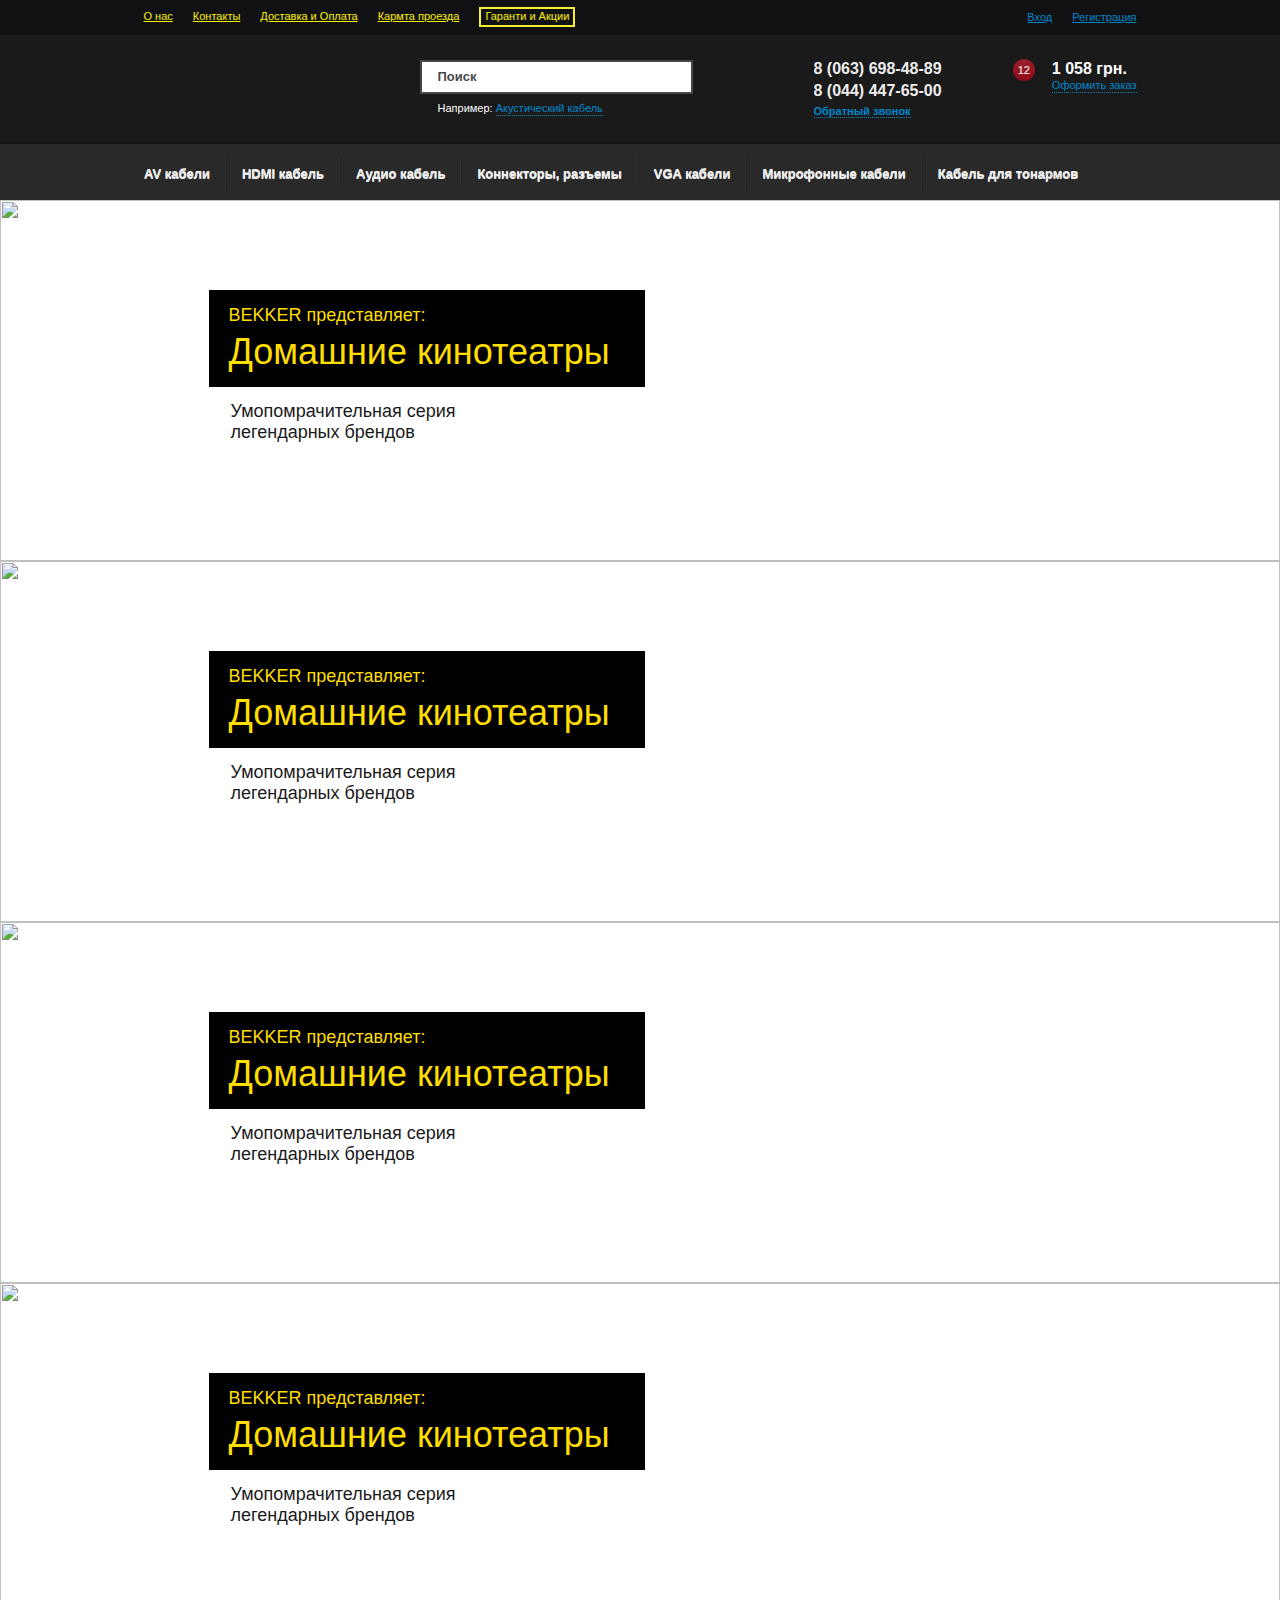
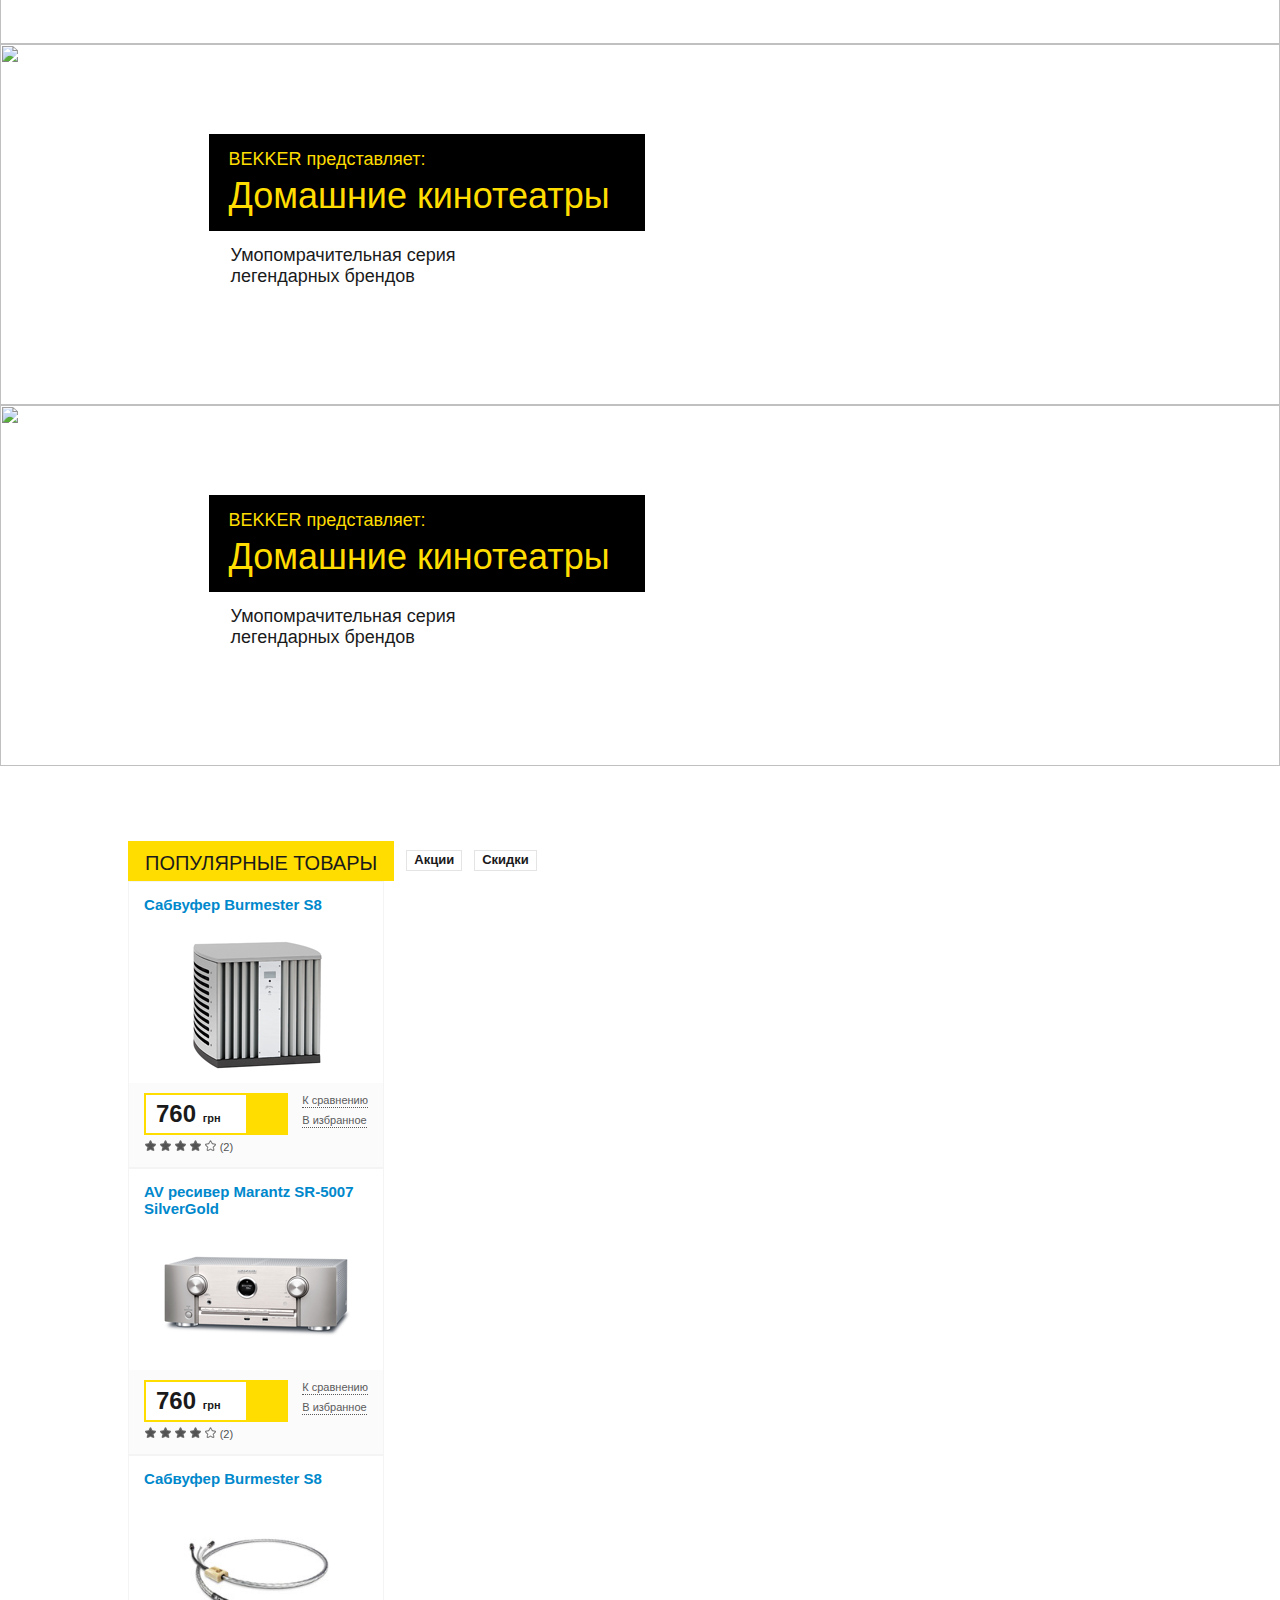
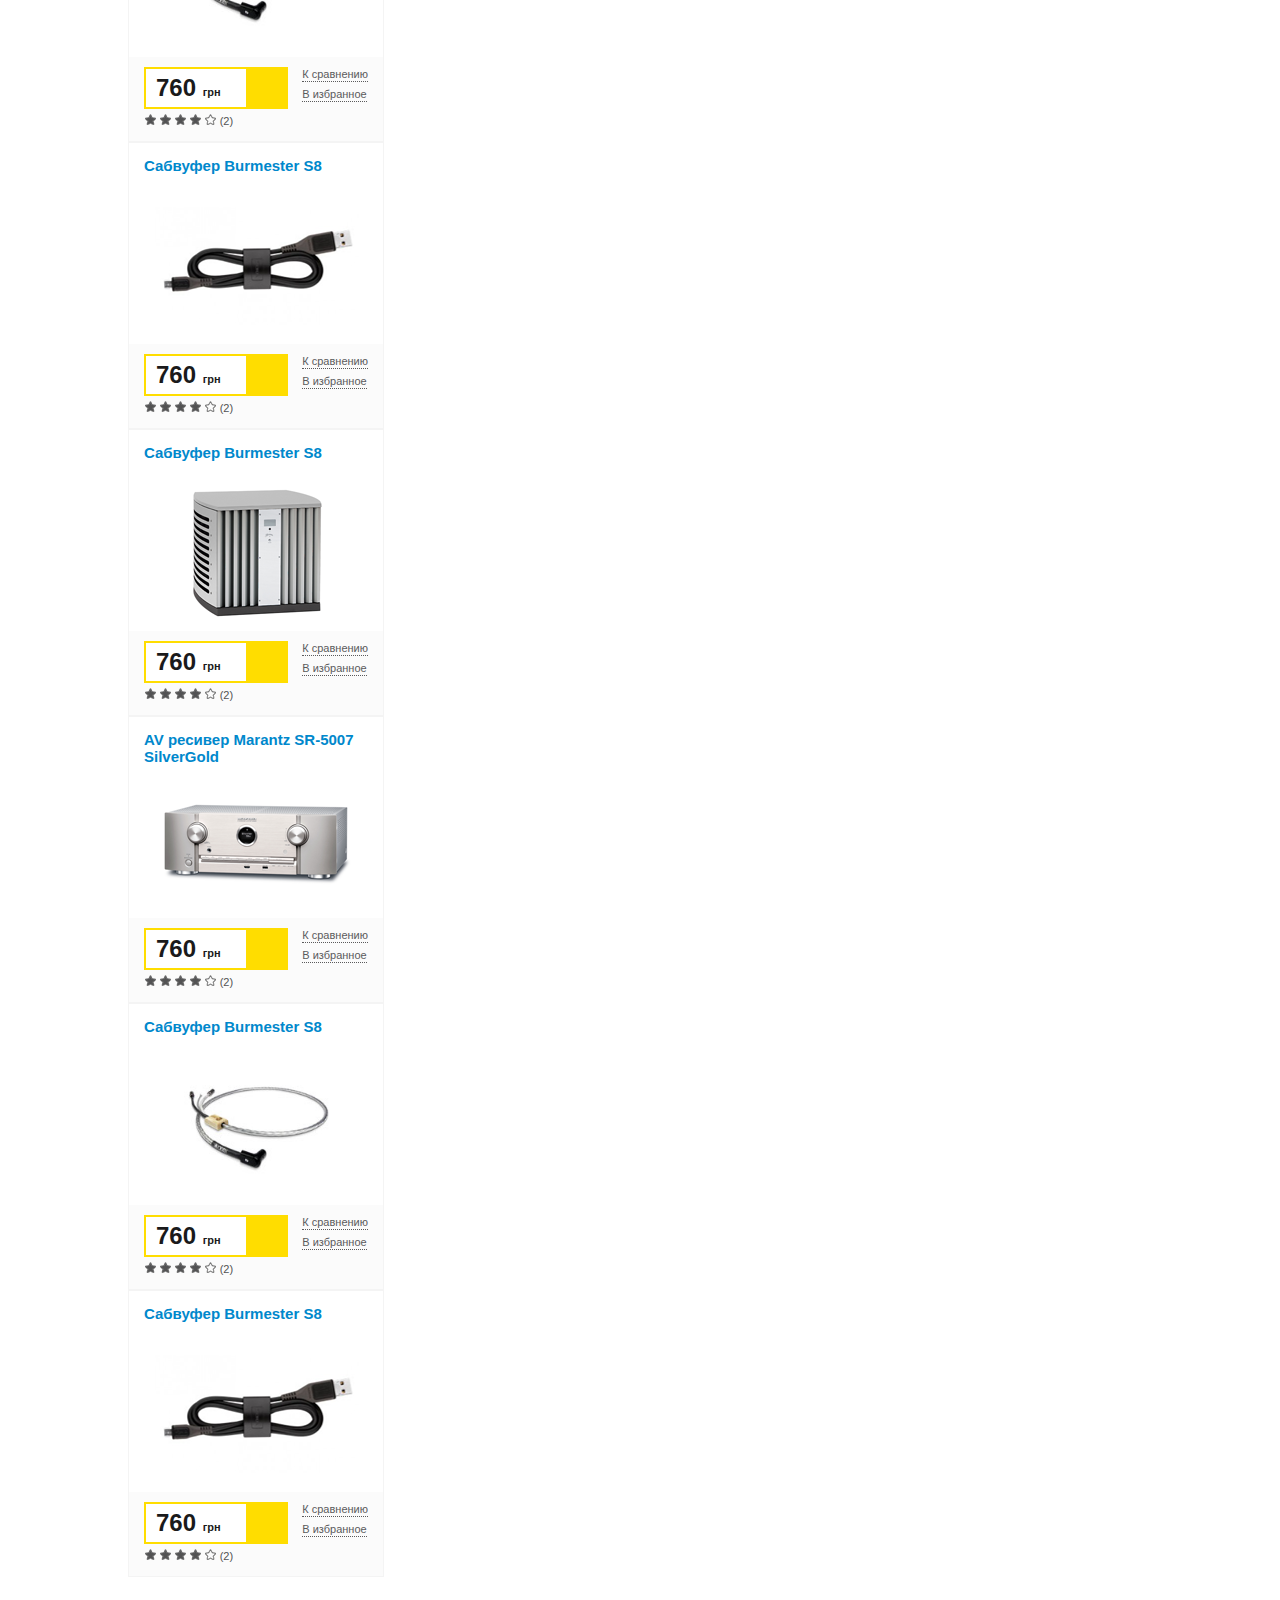
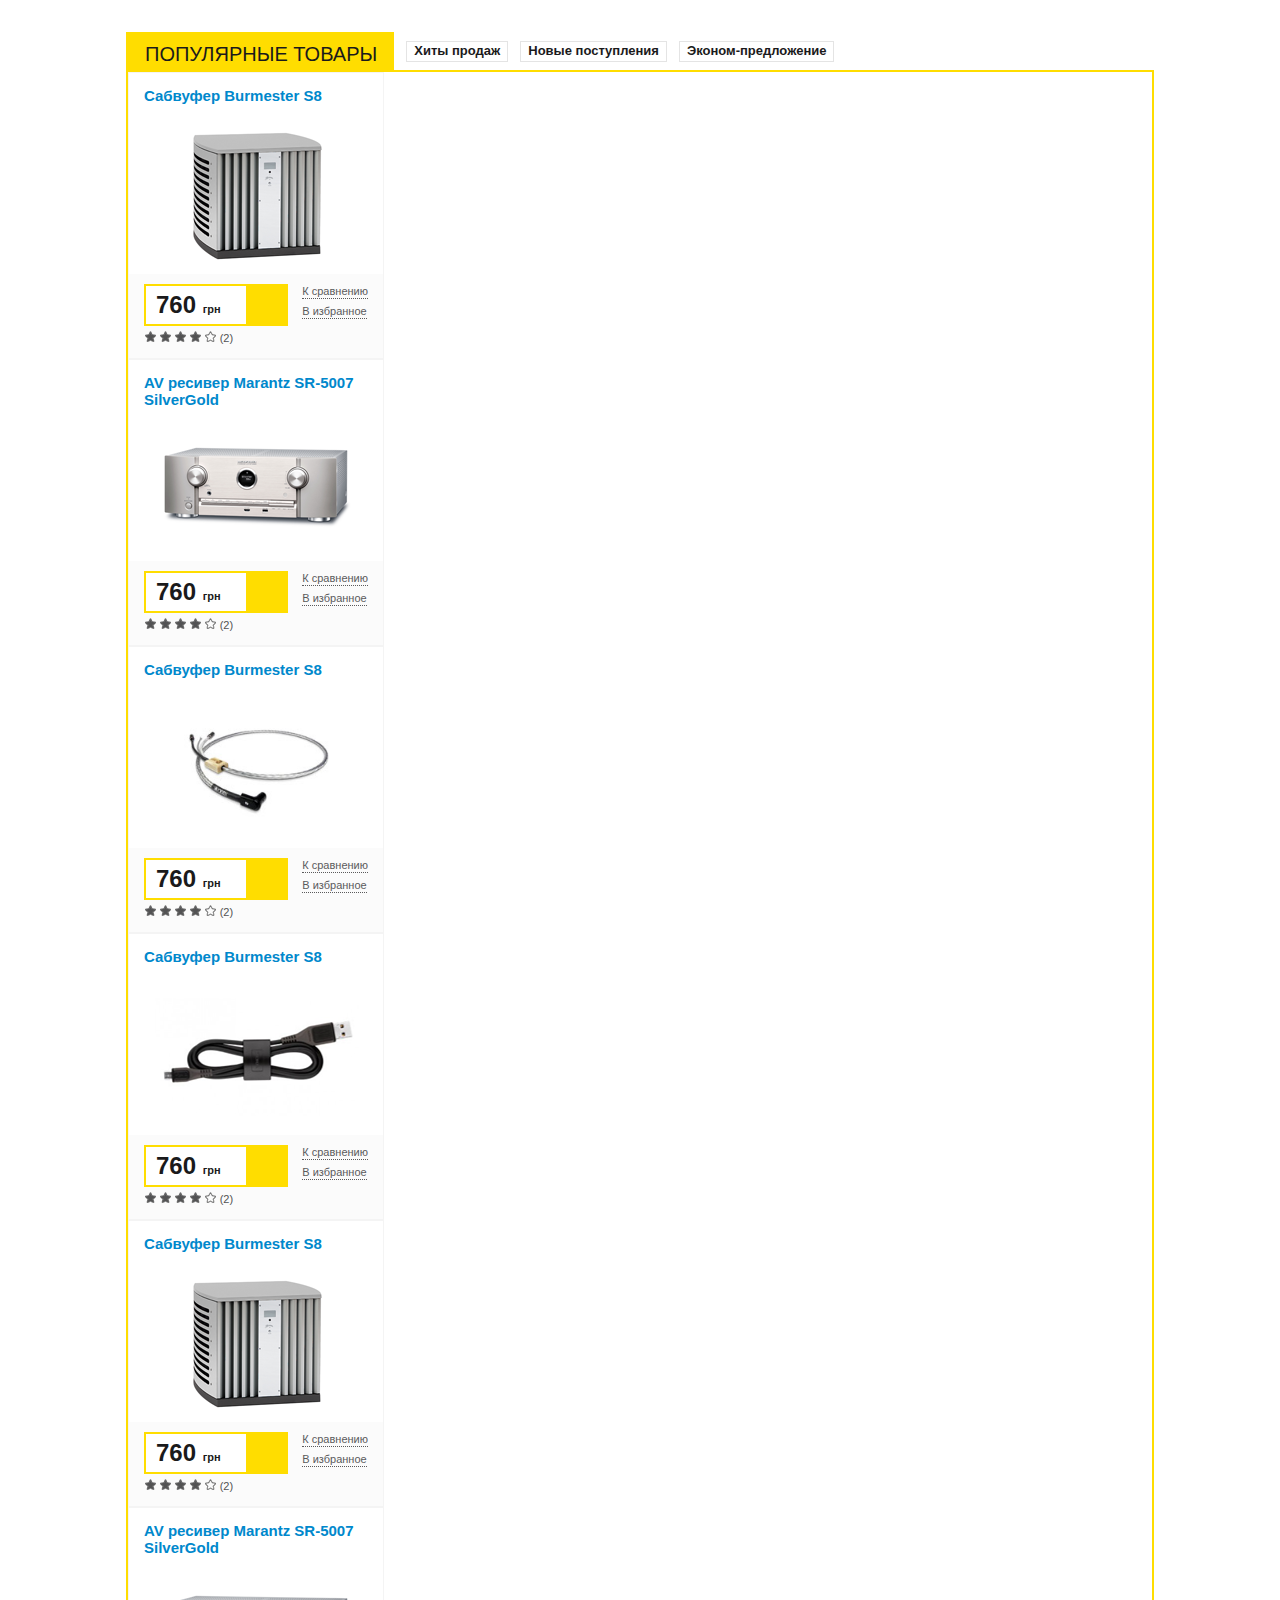
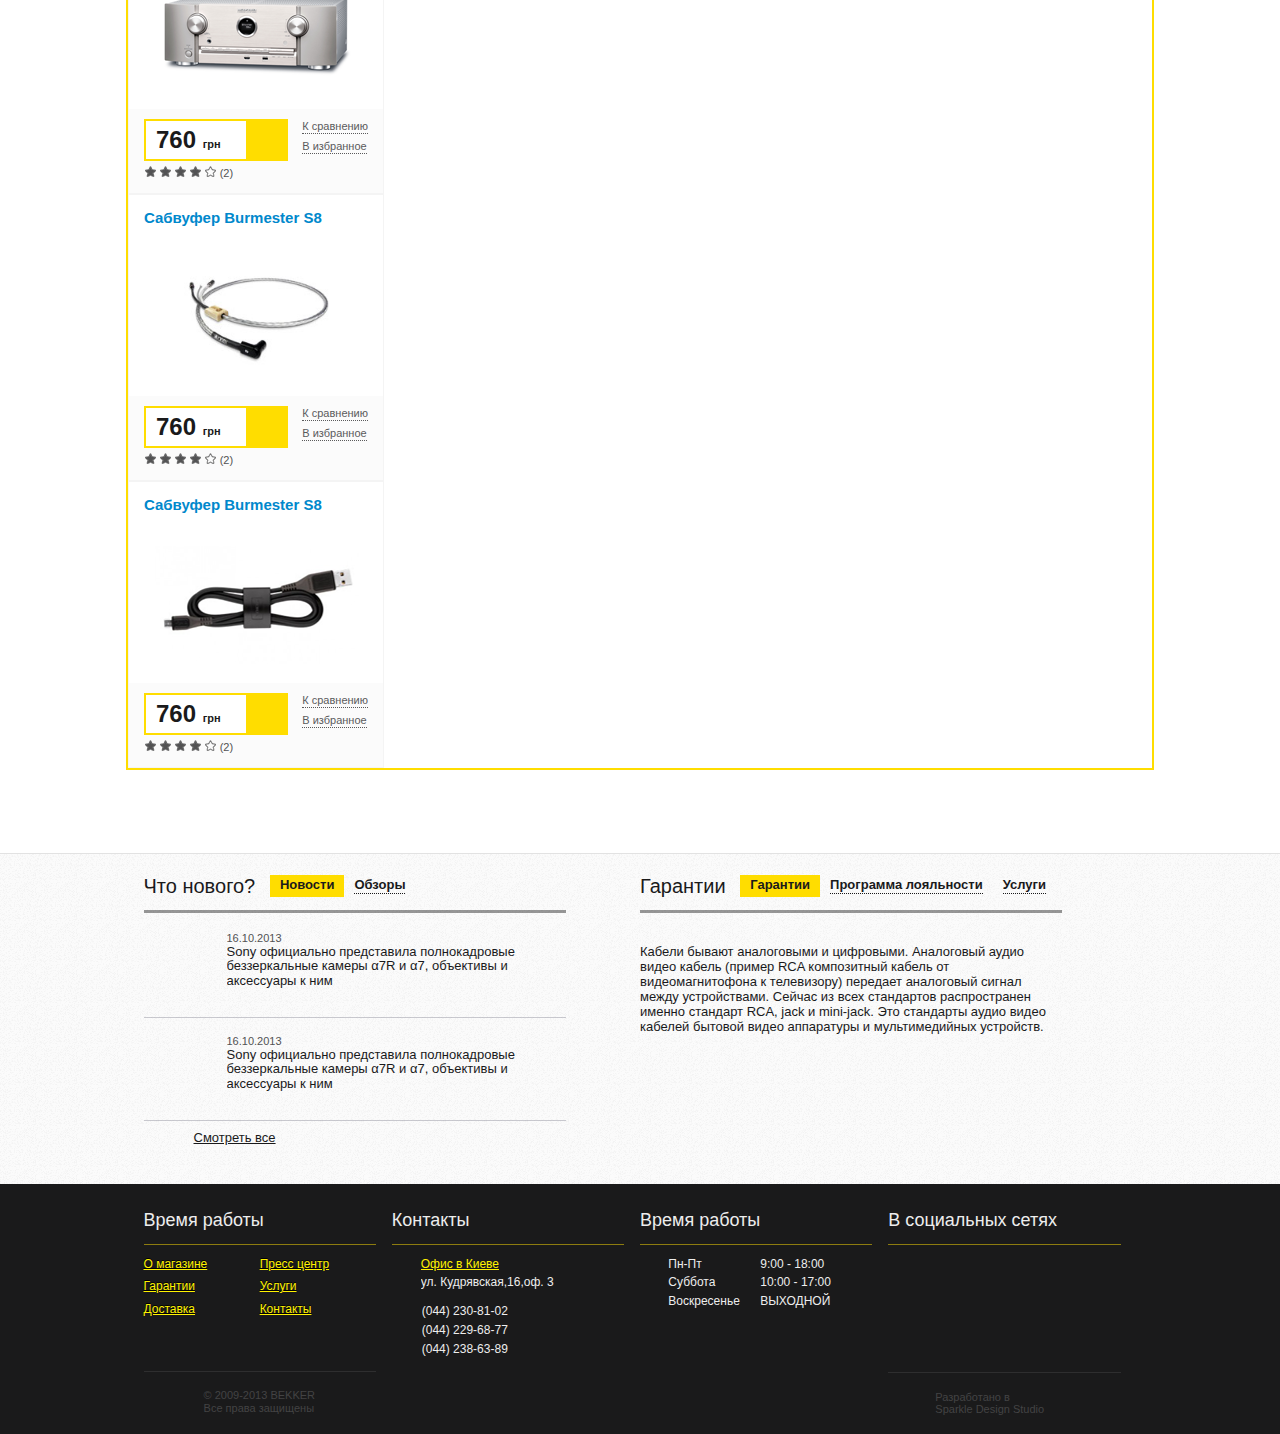
==== commit 5e8e6b0e: "index, product" ====
--- a/index.html
+++ b/index.html
@@ -189,6 +189,7 @@
     <div class="big-slider">
         <div class="cycle-slideshow"
             data-cycle-fx="scrollHorz"
+            data-cycle-speed="400"
             data-cycle-timeout="0"
             data-cycle-prev=".js-big-slider-prev"
             data-cycle-next=".js-big-slider-next"
@@ -205,6 +206,9 @@
                         <img src="img/slider-img.png" alt="">
                     </div>
                 </div>
+                <div class="big-slider__bg">
+                    <img src="img/slider-bg1.jpg" alt="">
+                </div>
             </div>
             <div class="big-slider__item js-big-slider-item">
                 <div class="l-container">
@@ -217,6 +221,9 @@
                         <img src="img/slider-img.png" alt="">
                     </div>
                 </div>
+                <div class="big-slider__bg">
+                    <img src="img/slider-bg1.jpg" alt="">
+                </div>
             </div>
             <div class="big-slider__item js-big-slider-item">
                 <div class="l-container">
@@ -229,6 +236,9 @@
                         <img src="img/slider-img.png" alt="">
                     </div>
                 </div>
+                <div class="big-slider__bg">
+                    <img src="img/slider-bg1.jpg" alt="">
+                </div>
             </div>
             <div class="big-slider__item js-big-slider-item">
                 <div class="l-container">
@@ -241,6 +251,9 @@
                         <img src="img/slider-img.png" alt="">
                     </div>
                 </div>
+                <div class="big-slider__bg">
+                    <img src="img/slider-bg1.jpg" alt="">
+                </div>
             </div>
             <div class="big-slider__item js-big-slider-item">
                 <div class="l-container">
@@ -253,6 +266,9 @@
                         <img src="img/slider-img.png" alt="">
                     </div>
                 </div>
+                <div class="big-slider__bg">
+                    <img src="img/slider-bg1.jpg" alt="">
+                </div>
             </div>
             <div class="big-slider__item js-big-slider-item">
                 <div class="l-container">
@@ -265,17 +281,8 @@
                         <img src="img/slider-img.png" alt="">
                     </div>
                 </div>
-            </div>
-            <div class="big-slider__item js-big-slider-item">
-                <div class="l-container">
-                    <div class="big-slider__wrap">
-                        <div class="big-slider__title-wrap">
-                            <span>BEKKER представляет:</span>
-                            <h3 class="big-slider__title">Домашние кинотеатры</h3>
-                        </div>
-                        <p>Умопомрачительная серия <br>легендарных брендов</p>
-                        <img src="img/slider-img.png" alt="">
-                    </div>
+                <div class="big-slider__bg">
+                    <img src="img/slider-bg1.jpg" alt="">
                 </div>
             </div>
         </div>
@@ -287,7 +294,7 @@
         </div>
     </div>
     <div class="l-container l-container_width">
-        <div class="banner"><img src="http://lorempixel.com/1024/70/abstract/" alt=""></div>
+        <a class="banner" href="#"><img src="http://lorempixel.com/1024/70/abstract/" alt=""></a>
         <div class="prod-slider">
             <div class="wrap">
                 <ul class="prod-title">
@@ -618,21 +625,24 @@
                         </div>
                     </div>
                 </div>
-                <button class="prod-slider__prev js-prev"></button>
-                <button class="prod-slider__next js-next"></button>
+                <button class="btn-prev js-prev"></button>
+                <button class="btn-next js-next"></button>
             </div>
         </div>
-        <div class="prod-slider">
+        <div class="prod-slider is-special">
             <div class="wrap">
                 <ul class="prod-title">
                     <li class="prod-title__item">
                         <a href="#" class="prod-title__link is-active">Популярные товары</a>
                     </li>
                     <li class="prod-title__item">
-                        <a href="#" class="prod-title__link">Акции</a>
+                        <a href="#" class="prod-title__link">Хиты продаж</a>
                     </li>
                     <li class="prod-title__item">
-                        <a href="#" class="prod-title__link">Скидки</a>
+                        <a href="#" class="prod-title__link">Новые поступления</a>
+                    </li>
+                    <li class="prod-title__item">
+                        <a href="#" class="prod-title__link">Эконом-предложение</a>
                     </li>
                 </ul>
                 <div class="pager js-pager">
@@ -952,11 +962,11 @@
                         </div>
                     </div>
                 </div>
-                <button class="prod-slider__prev js-prev"></button>
-                <button class="prod-slider__next js-next"></button>
+                <button class="btn-prev js-prev"></button>
+                <button class="btn-next js-next"></button>
             </div>
         </div>
-        <div class="banner banner_under-slider"><img src="http://lorempixel.com/1024/97/abstract/" alt=""></div>
+        <a class="banner banner_under-slider" href="#"><img src="http://lorempixel.com/1024/97/abstract/" alt=""></a>
     </div>
     <div class="info-section">
         <div class="wrap l-container">
@@ -1001,6 +1011,7 @@
                         <ul class="simple-tab">
                             <li class="simple-tab__item is-active"><a href="" class="simple-tab__link">Гарантии</a></li>
                             <li class="simple-tab__item"><a href="" class="simple-tab__link">Программа лояльности</a></li>
+                            <li class="simple-tab__item"><a href="" class="simple-tab__link">Услуги</a></li>
                         </ul>
                     </div>
                     <div class="info__text">
@@ -1074,7 +1085,7 @@
             </div>
             <div class="footer__created footer__meta">
                 <a class="icon-sparkle" href="#">Sparkle Design Studio</a>
-                <span>Разработано в <br> Sparkle Design Studio</span>
+                <a href="#">Разработано в <br> Sparkle Design Studio</a>
             </div>
         </div>
     </div>
--- a/css/screen.css
+++ b/css/screen.css
@@ -1 +1 @@
-@font-face{font-family:"pf_dindisplay_probold";src:url("../fonts/pfdindisplaypro-bold-webfont.eot");src:url("../fonts/pfdindisplaypro-bold-webfont.eot?#iefix") format("embedded-opentype"),url("../fonts/pfdindisplaypro-bold-webfont.woff") format("woff"),url("../fonts/pfdindisplaypro-bold-webfont.ttf") format("truetype");font-weight:normal;font-style:normal}@font-face{font-family:"pf_dindisplay_promedium";src:url("../fonts/pfdindisplaypro-medium-webfont.eot");src:url("../fonts/pfdindisplaypro-medium-webfont.eot?#iefix") format("embedded-opentype"),url("../fonts/pfdindisplaypro-medium-webfont.woff") format("woff"),url("../fonts/pfdindisplaypro-medium-webfont.ttf") format("truetype");font-weight:normal;font-style:normal}html,body,div,span,applet,object,iframe,h1,h2,h3,h4,h5,h6,p,blockquote,pre,a,abbr,acronym,address,big,cite,code,del,dfn,em,img,ins,kbd,q,s,samp,small,strike,strong,sub,sup,tt,var,b,u,i,center,dl,dt,dd,ol,ul,li,fieldset,form,label,legend,table,caption,tbody,tfoot,thead,tr,th,td,article,aside,canvas,details,embed,figure,figcaption,footer,header,hgroup,menu,nav,output,ruby,section,summary,time,mark,audio,video{margin:0;padding:0;border:0;vertical-align:baseline}body,html{height:100%}img,fieldset{border:none}input[type="submit"],button{cursor:pointer}input[type="submit"]::-moz-focus-inner{padding:0;border:0}textarea{overflow:auto}input,button{margin:0;padding:0;border:0}input,textarea,select,button,h1,h2,h3,h4,h5,h6,a,span,a:focus{outline:none}ul,ol{list-style-type:none}@media only screen and (min-device-width: 320px) and (max-device-width: 480px){*{-webkit-text-size-adjust:none}}table{border-spacing:0;border-collapse:collapse;width:100%;table-layout:fixed}html ::-moz-scrollbar{width:14px}html ::-webkit-scrollbar{width:14px}html ::scrollbar{width:14px}html ::-moz-scrollbar-track{background:#bec3c3}html ::-webkit-scrollbar-track{background:#bec3c3}html ::scrollbar-track{background:#bec3c3}html ::-moz-scrollbar-thumb{background:#bec3c3}html ::-webkit-scrollbar-thumb{background:#bec3c3}html ::scrollbar-thumb{background:#bec3c3}html ::-moz-scrollbar-track-piece{background:#e1e1e1}html ::-webkit-scrollbar-track-piece{background:#e1e1e1}html ::scrollbar-track-piece{background:#e1e1e1}body{color:#1a1a1b;min-width:1044px;background:#fff;font:normal 13px/1.15 Arial,sans-serif}a{color:#08c;text-decoration:none}a:hover{text-decoration:none}.l-layout{margin:0 auto -250px;position:relative;min-height:100%;height:auto !important;height:100%}.wrapper{overflow:hidden}.wrap{*zoom:1}.wrap:before,.wrap:after{content:" ";display:table}.wrap:after{clear:both}.push{clear:both;height:250px}.l-container{padding:0 16px;margin:0 auto;width:993px}.l-container_width{width:1024px}.header{position:relative;height:200px}.header__top{position:absolute;top:0;left:0;right:0;z-index:2;border-bottom:1px solid #1e1e20;height:35px;line-height:35px;font-size:11px;background:rgba(17,16,18,0.85)}.top-nav{float:left;font-size:0}.top-nav__link{display:inline-block;vertical-align:middle;margin-left:20px;color:#fff200;text-decoration:underline;line-height:1.4;font-size:11px}.top-nav__link:first-child{margin-left:0}.top-nav__link.is-marked{border:2px solid #f7ed33;text-decoration:none;padding:0 4px}.top-nav__link.is-marked:hover{background:#f7ed33;color:#1a1a1b}.enter-item{float:right;*zoom:1}.enter-item:before,.enter-item:after{content:" ";display:table}.enter-item:after{clear:both}.enter-item__link{float:left;margin-left:20px;color:#08c;text-decoration:underline}.header__middle{*zoom:1;height:144px;background:#1a1a1b url(../img/dark-bg.png) 0 0 no-repeat}.header__middle:before,.header__middle:after{content:" ";display:table}.header__middle:after{clear:both}.header__middle .l-container{position:relative;padding-top:60px}.header__logo{position:absolute;top:0;left:16px;font:0/0 a;text-shadow:none;color:transparent}.header__logo-link{display:block;background:url('../img/icons-s85495fd8a1.png') 0 0 no-repeat;width:210px;height:132px}.header__search{float:left;margin-left:276px;width:273px}.header__search .input{margin-bottom:8px;border-color:#474747;padding-right:33px;color:#4a4a4b;font-size:13px}.header__search .input:-ms-input-placeholder{font-size:13px;color:#4a4a4b}.header__search .input:-moz-placeholder{font-size:13px;color:#4a4a4b}.header__search .input::-moz-placeholder{font-size:13px;color:#4a4a4b}.header__search .input::-webkit-input-placeholder{font-size:13px;color:#4a4a4b}.header__search .input::placeholder{font-size:13px;color:#4a4a4b}.header__search .icon-glass{position:absolute;right:14px;top:10px}.header__search-text{margin-left:18px;color:#fff;font-size:11px}.header__phones{float:left;min-width:200px;margin-left:64px;*zoom:1}.header__phones:before,.header__phones:after{content:" ";display:table}.header__phones:after{clear:both}.header__phones .icon-phone{float:left;margin-right:15px;background:url('../img/icons-s85495fd8a1.png') 0 -282px no-repeat;width:42px;height:42px}.header__phones-item{color:#ededed;font-size:16px;font-weight:bold;padding-bottom:4px;overflow:hidden}.header__phones-item div{margin-top:4px}.header__phones-item div:first-child{margin-top:0}.header__link{display:inline-block;border-bottom:1px dotted;color:#08c;font-size:11px;cursor:pointer}.header__link:hover{border-bottom-color:transparent}.header__busket{float:right;*zoom:1}.header__busket:before,.header__busket:after{content:" ";display:table}.header__busket:after{clear:both}.header__busket-icon{position:relative;float:left;margin-right:25px}.header__busket-icon span{position:absolute;top:-1px;right:-8px;width:22px;height:22px;font-size:11px;line-height:22px;text-align:center;color:#fff;border-radius:50%;background:#a80716;background-image:-webkit-gradient(linear, 50% 0%, 50% 100%, color-stop(0%, #9a202b), color-stop(100%, #900a16));background-image:-webkit-linear-gradient(#9a202b,#900a16);background-image:-moz-linear-gradient(#9a202b,#900a16);background-image:-o-linear-gradient(#9a202b,#900a16);background-image:linear-gradient(#9a202b,#900a16)}.header__busket-info{float:left}.header__busket-info strong{display:block;font-size:16px;color:#fff}.nav{padding-top:3px;height:56px;background:#292929;-webkit-box-sizing:border-box;-moz-box-sizing:border-box;box-sizing:border-box;-webkit-box-shadow:0 -1px 2px rgba(0,0,0,0.4);-moz-box-shadow:0 -1px 2px rgba(0,0,0,0.4);box-shadow:0 -1px 2px rgba(0,0,0,0.4)}.nav__inner{position:relative;z-index:500;width:1024px;margin:0 auto;*zoom:1}.nav__inner:before,.nav__inner:after{content:" ";display:table}.nav__inner:after{clear:both}.nav__item{float:left}.nav__item:first-child .nav__link:after,.nav__item:first-child .nav__link:before{display:none}.nav__item:hover .nav__link{z-index:2;color:#1a1a1b;background:#fff200;text-shadow:none}.nav__item:hover .nav__link:after,.nav__item:hover .nav__link:before{display:none}.nav__item:hover .subnav{display:block}.nav__link{position:relative;display:block;padding:0 16px;height:53px;line-height:53px;color:#ededed;font-size:13px;font-weight:bold;text-shadow:0 1px 0 #ededed}.nav__link:after,.nav__link:before{content:"";position:absolute;width:1px;height:34px;top:9px}.nav__link:before{left:-1px;background:#313131}.nav__link:after{left:0;background:#232323}.subnav{display:none;position:absolute;z-index:500;left:0;top:53px;border:3px solid #fff200;padding:25px 40px 6px 25px;background:#fff;*zoom:1}.subnav:before,.subnav:after{content:" ";display:table}.subnav:after{clear:both}.subnav__col{float:left;margin-left:53px}.subnav__col:first-child{margin-left:0}.subnav__list{margin-bottom:29px}.subnav__title{margin-bottom:11px;font-size:13px}.subnav__item{margin-bottom:3px}.subnav__link{color:#08c;font-size:12px;text-decoration:underline}.subnav__link:hover{text-decoration:none}.footer{position:relative;height:250px;padding-top:26px;overflow:hidden;-webkit-box-sizing:border-box;-moz-box-sizing:border-box;box-sizing:border-box;font-size:12px;background:#1a1a1b url(../img/dark-bg.png) 0 0 repeat}.footer__col{float:left;-webkit-box-sizing:border-box;-moz-box-sizing:border-box;box-sizing:border-box;padding-right:16px;width:25%;color:#ededed}.footer__title{margin-bottom:13px;padding-bottom:13px;font-size:18px;font-weight:normal;font-family:"pf_dindisplay_probold","arial narrow",sans-serif;border-bottom:1px solid #8d7c0f}.footer__nav{*zoom:1}.footer__nav:before,.footer__nav:after{content:" ";display:table}.footer__nav:after{clear:both}.footer__nav-item{float:left;margin-bottom:9px;width:50%;padding-right:1%;-webkit-box-sizing:border-box;-moz-box-sizing:border-box;box-sizing:border-box}.footer__nav-link{color:#fff200;font-size:12px;text-decoration:underline;text-shadow:0 -1px 0 #000}.footer__meta{border-top:1px solid rgba(130,130,130,0.2);padding-top:7px;color:#434344;font-size:11px}.footer__meta span{display:inline-block;vertical-align:middle}.footer__copy{margin-top:45px}.footer__copy .icon-bakker{display:inline-block;vertical-align:middle}.footer__copy span{margin-top:4px}.icon-bakker{margin-right:10px;background:url('../img/icons-s85495fd8a1.png') 0 -178px no-repeat;width:47px;height:42px}.footer__conact-item{*zoom:1}.footer__conact-item:before,.footer__conact-item:after{content:" ";display:table}.footer__conact-item:after{clear:both}.footer__conact-item .icon-point,.footer__conact-item .icon-phone-small{float:left;margin-right:13px}.footer__conact-item a{color:#fff200;text-decoration:underline}.footer__conact-item a:hover{text-decoration:none}.footer__conact-item ul{overflow:hidden;margin-bottom:10px}.footer__conact-item li{margin-bottom:5px}.footer__time ul{display:inline-block;margin-right:17px}.footer__time li{margin-bottom:5px}.footer__time .icon-clock,.footer__time ul{vertical-align:top}.footer__time .icon-clock{margin-right:5px}.footer__created{padding-top:18px;margin-top:83px}.icon-sparkle{display:inline-block;margin-right:5px;vertical-align:middle;background:url('../img/icons-s85495fd8a1.png') 0 -911px no-repeat;width:39px;height:16px;font:0/0 a;text-shadow:none;color:transparent}.input-wrap{position:relative}.input{display:block;border:2px solid #d0d0d0;padding:7px 16px 8px;width:100%;background:#fff;-webkit-box-sizing:border-box;-moz-box-sizing:border-box;box-sizing:border-box;font:normal 15px Arial,sans-serif;color:#1a1a1b}.input:-ms-input-placeholder{font-weight:bold;color:#1a1a1b;font:bold 15px Arial,sans-serif}.input:-moz-placeholder{font-weight:bold;color:#1a1a1b;font:bold 15px Arial,sans-serif}.input::-moz-placeholder{font-weight:bold;color:#1a1a1b;font:bold 15px Arial,sans-serif}.input::-webkit-input-placeholder{font-weight:bold;color:#1a1a1b;font:bold 15px Arial,sans-serif}.input::placeholder{font-weight:bold;color:#1a1a1b;font:bold 15px Arial,sans-serif}.icon-glass{display:inline-block;background:url('../img/icons-s85495fd8a1.png') 0 -937px no-repeat;width:16px;height:16px}.icon-basket-red{display:inline-block;background:url('../img/icons-s85495fd8a1.png') 0 -230px no-repeat;width:42px;height:42px}.icon-point{display:inline-block;background:url('../img/icons-s85495fd8a1.png') 0 -407px no-repeat;width:16px;height:25px}.icon-phone-small{display:inline-block;background:url('../img/icons-s85495fd8a1.png') 0 -524px no-repeat;width:17px;height:25px}.icon-clock{display:inline-block;background:url('../img/icons-s85495fd8a1.png') 0 -334px no-repeat;width:20px;height:22px}.soc{font-size:0}.soc__link{display:inline-block;margin-right:10px;vertical-align:middle}.soc__link:active{position:relative;top:1px}.soc__vk{background:url('../img/icons-s85495fd8a1.png') 0 -483px no-repeat;width:30px;height:31px}.soc__fb{background:url('../img/icons-s85495fd8a1.png') 0 -870px no-repeat;width:30px;height:31px}.soc__tw{background:url('../img/icons-s85495fd8a1.png') 0 -559px no-repeat;width:30px;height:31px}.soc__od{background:url('../img/icons-s85495fd8a1.png') 0 -442px no-repeat;width:30px;height:31px}.soc__gp{background:url('../img/icons-s85495fd8a1.png') 0 -366px no-repeat;width:30px;height:31px}.prod-slider{margin-bottom:55px}.prod-slider__main{position:relative}.prod-title{float:left;font-size:0}.prod-title__item{display:inline-block;margin-right:12px;vertical-align:middle}.prod-title__link{display:block;padding:2px 7px;border:1px solid #e4e4e4;font-size:13px;font-weight:bold;color:#1a1a1b;-webkit-box-sizing:border-box;-moz-box-sizing:border-box;box-sizing:border-box}.prod-title__link:hover{background:#5a5a5b;border-color:#5a5a5b;color:#fff}.prod-title__link.is-active{padding:12px 17px 8px;background:#fd0;text-transform:uppercase;border:none;line-height:1;font-family:"pf_dindisplay_probold","arial narrow",sans-serif;font-weight:normal;font-size:20px;color:#1a1a1b}.prod-slider__item{width:256px}.prod-slider__prev,.prod-slider__next{position:absolute;top:50%;margin-top:-10px}.prod-slider__prev{background:url('../img/icons-s85495fd8a1.png') 0 -1062px no-repeat;width:12px;height:21px;left:-25px}.prod-slider__next{background:url('../img/icons-s85495fd8a1.png') 0 -1031px no-repeat;width:12px;height:21px;right:-25px}.pager{float:right;margin-top:14px;font-size:0}.pager button{display:inline-block;vertical-align:middle;margin-left:6px;width:12px;height:12px;border:1px solid rgba(82,82,83,0.6);border-radius:50%;background-color:#ebebeb}.pager .is-active{background:#515153}.item{position:relative;margin-right:-1px;width:256px;height:287px}.item__wrap{position:absolute;top:0;right:0;left:0;height:287px;-webkit-box-sizing:border-box;-moz-box-sizing:border-box;box-sizing:border-box;background:#fff;overflow:hidden;border:1px solid #f8f8f8}.item__wrap:hover{height:393px}.item__wrap:hover .item__bottom{height:190px}.item__top{padding:14px 15px 7px 15px}.item__title{height:35px;overflow:hidden}.item__link{font-size:15px;color:#08c;font-weight:bold}.item__img{display:block;height:145px;line-height:145px;text-align:center;overflow:hidden}.item__img:hover img{-webkit-transform:scale(1.1, 1.1);-moz-transform:scale(1.1, 1.1);-ms-transform:scale(1.1, 1.1);-o-transform:scale(1.1, 1.1);transform:scale(1.1, 1.1)}.item__img img{max-width:100%;max-height:100%;vertical-align:middle;-webkit-transform:translate3d(0, 0, 0);-moz-transform:translate3d(0, 0, 0);-ms-transform:translate3d(0, 0, 0);-o-transform:translate3d(0, 0, 0);transform:translate3d(0, 0, 0);-webkit-transition:all 0.2s linear;-moz-transition:all 0.2s linear;-o-transition:all 0.2s linear;transition:all 0.2s linear}.item__bottom{position:absolute;bottom:0;left:0;right:0;padding:10px 15px;height:84px;background:#fbfbfb;*zoom:1;-webkit-box-sizing:border-box;-moz-box-sizing:border-box;box-sizing:border-box}.item__bottom:before,.item__bottom:after{content:" ";display:table}.item__bottom:after{clear:both}.item__price{float:left}.item__action{float:right}.item__action li{margin-bottom:5px}.item__action a{display:inline-block;color:#5a5a5b;font-size:11px;border-bottom:1px dotted}.item__descr{clear:both;padding-top:12px;height:110px;overflow:hidden;-webkit-box-sizing:border-box;-moz-box-sizing:border-box;box-sizing:border-box;font-size:11px;color:#5a5a5b}.price{display:block;padding:2px;-webkit-box-sizing:border-box;-moz-box-sizing:border-box;box-sizing:border-box;background:#fd0;font-size:0}.price__main{display:inline-block;vertical-align:middle;padding:5px 3px 5px 10px;background:#fff;min-width:100px;-webkit-box-sizing:border-box;-moz-box-sizing:border-box;box-sizing:border-box;color:#1a1a1b}.price__main strong{font-size:24px}.price__main sub{font-size:11px}.price_big{padding:3px;display:inline-block}.price_big .price__main{padding:6px 8px 6px 10px;font-weight:bold}.price_big .price__main strong{font-size:36px}.price_big .price__main sub{display:inline-block;margin-left:3px;font-size:18px}.price_big .icon-basket{margin:0 12px 0 15px}.icon-basket{display:inline-block;vertical-align:middle;margin:0 5px 0 9px;background:url('../img/icons-s85495fd8a1.png') 0 -142px no-repeat;width:26px;height:26px}.rate{margin-top:5px}.rate__stars,.rate__counter{display:inline-block;vertical-align:middle}.rate__counter{font-size:11px;color:#525253}.banner{margin:30px 0;overflow:hidden;text-align:center}.banner img{max-width:100%;max-height:100%}.banner_under-slider{margin-top:-15px}.info-section{padding:0 0 28px;border-top:1px solid #e2e2e2;background:#ededed url(../img/light-bg.png) 0 0 repeat}.info{width:422px}.info__top{margin-bottom:19px;*zoom:1;border-bottom:3px solid rgba(26,26,27,0.45);padding:21px 0 12px}.info__top:before,.info__top:after{content:" ";display:table}.info__top:after{clear:both}.info__top .simple-tab{display:inline-block;vertical-align:middle}.info__title{display:inline-block;margin-right:11px;vertical-align:middle;font-size:20px;font-family:"pf_dindisplay_probold","arial narrow",sans-serif;color:#1a1a1b;font-weight:normal}.info__text{margin-top:32px;font-size:13px}.simple-tab{*zoom:1}.simple-tab:before,.simple-tab:after{content:" ";display:table}.simple-tab:after{clear:both}.simple-tab__item{float:left;padding:3px 10px}.simple-tab__item.is-active{background:#fd0}.simple-tab__item.is-active .simple-tab__link{border-bottom-color:transparent}.simple-tab__link{display:inline-block;color:#1a1a1b;font-weight:bold;font-size:13px;border-bottom:1px dotted}.news{margin-top:17px;padding:0 5px 17px 0;*zoom:1;border-bottom:1px solid rgba(150,150,161,0.5)}.news:before,.news:after{content:" ";display:table}.news:after{clear:both}.news__img{float:left;margin-right:15px;width:68px;height:68px;text-align:center;overflow:hidden}.news__img img{border-radius:50%;display:block;max-width:100%;max-height:100%}.news__main{overflow:hidden}.news__date{display:block;font-size:11px;color:#525253}.news__text{color:#1a1a1b}.link-all{margin:10px 0;padding-left:50px}.link-all a{font-size:13px;color:#1a1a1b;text-decoration:underline}.breadcrumbs{margin:25px 0}.breadcrumbs a,.breadcrumbs span,.breadcrumbs i{display:inline-block;position:relative;vertical-align:middle;color:#1a1a1b}.breadcrumbs a:before,.breadcrumbs span:before,.breadcrumbs i:before{content:"";position:absolute;left:0;top:0}.breadcrumbs a{text-decoration:underline}.breadcrumbs i{position:relative;top:1px;font-style:normal;font-weight:bold;font-size:15px;margin:0 5px}.breadcrumbs .icon-home{top:0;margin:0 5px 0 0}.breadcrumbs span{font-weight:bold}.icon-home{background:url('../img/icons-s85495fd8a1.png') 0 -810px no-repeat;width:21px;height:19px;display:inline-block}.credit-buy{display:inline-block;margin-bottom:7px}.credit-buy__title{display:inline-block;position:relative;margin-bottom:-1px;padding:11px 15px;color:#fff;background:#535353}.credit-buy__price{display:block;padding:8px 15px 7px;background:#fff;border:1px solid #d9d9da;color:#1a1a1b}.credit-buy__price strong{display:inline-block;font-size:15px;vertical-align:middle}.icon-delivery{display:inline-block;vertical-align:middle;background:url('../img/icons-s85495fd8a1.png') 0 -839px no-repeat;width:36px;height:21px}.tab{*zoom:1;border-bottom:2px solid #fd0}.tab:before,.tab:after{content:" ";display:table}.tab:after{clear:both}.tab__item{float:left;margin-right:10px}.tab__link{display:block;padding:0 16px;height:40px;line-height:40px;color:#1a1a1b;font-size:0;background:#fbfbfb}.tab__link.is-active{background:#fd0}.tab__link.is-active span{border-bottom-color:transparent}.tab__link span{display:inline-block;vertical-align:middle;line-height:1;font-size:15px;font-weight:bold;border-bottom:2px dotted}.tab__link i{vertical-align:middle;margin-right:11px}.icon-descr{display:inline-block;background:url('../img/icons-s85495fd8a1.png') 0 -963px no-repeat;width:21px;height:16px}.icon-char{display:inline-block;background:url('../img/icons-s85495fd8a1.png') 0 -600px no-repeat;width:24px;height:22px}.icon-review{display:inline-block;background:url('../img/icons-s85495fd8a1.png') 0 -706px no-repeat;width:26px;height:20px}.tab-cont{padding-top:30px}.article p{margin-bottom:17px}.block{margin-bottom:15px;padding:17px;background:#fbfbfb;box-shadow:0 2px 4px rgba(0,0,0,0.18)}.block.is-best{border:2px solid #fd0}.block__title{margin-bottom:9px;font-weight:bold;font-size:15px}.prod-small{display:block;*zoom:1;padding:13px 0 10px;border-top:1px solid #f4f4f4}.prod-small:before,.prod-small:after{content:" ";display:table}.prod-small:after{clear:both}.prod-small__img{float:left;margin-right:10px;width:46px;height:46px;text-align:center;line-height:46px;overflow:hidden;background:#fff;border:1px solid #e5e5e5}.prod-small__img img{vertical-align:middle;max-width:100%;max-height:100%}.prod-small__main{overflow:hidden}.prod-small__title{display:block;margin-bottom:1px;color:#08c;font-size:13px}.prod-small__title span{display:inline-block;text-decoration:underline}.prod-small__price{display:inline-block;padding:3px 4px;background:#fd0;color:#1a1a1b}.side-banner{overflow:hidden}.side-banner img{display:block}.big-slider{position:relative;height:361px;background:#fd0 url(../img/slider-bg.jpg) 0 0 repeat-x;-webkit-background-size:100%,100%;-moz-background-size:100%,100%;-o-background-size:100%,100%;background-size:100%,100%}.big-slider .cycle-slideshow{height:100%}.big-slider__item{position:relative;width:100%;*zoom:1}.big-slider__item:before,.big-slider__item:after{content:" ";display:table}.big-slider__item:after{clear:both}.big-slider__item img{position:absolute;top:0;right:0}.big-slider__item p{margin:14px 0 0 22px;font-family:"pf_dindisplay_promedium","arial narrow",sans-serif;font-size:18px}.big-slider__item .l-container{position:relative}.big-slider__title-wrap{display:inline-block;margin-top:90px;padding:15px 35px 15px 20px;background:#000;color:#fd0;font-family:"pf_dindisplay_promedium","arial narrow",sans-serif;font-size:18px}.big-slider__title{margin-top:5px;font-family:"pf_dindisplay_probold","arial narrow",sans-serif;font-size:36px;font-weight:normal}.big-slider__nav{position:absolute;top:0;bottom:0;right:0;left:0}.big-slider__nav .l-container{position:relative;height:100%;z-index:400}.big-slider__prev,.big-slider__next{position:absolute;top:50%;margin-top:-32px}.big-slider__prev{left:0;background:url('../img/icons-s85495fd8a1.png') 0 -632px no-repeat;width:33px;height:64px}.big-slider__next{right:0;background:url('../img/icons-s85495fd8a1.png') 0 -736px no-repeat;width:32px;height:64px}.big-slider__wrap{padding-left:65px}.l-col-2{float:left;width:50%;padding-right:1%;-webkit-box-sizing:border-box;-moz-box-sizing:border-box;box-sizing:border-box}.l-main-col{float:left;margin-left:8px;width:770px}.l-col-right{float:right;width:230px}.overlay{position:fixed;z-index:1000;top:0;bottom:0;right:0;left:0;background:#000;filter:progid:DXImageTransform.Microsoft.Alpha(Opacity=50);opacity:0.5}.popup{position:absolute;z-index:2000;width:940px;top:0;left:0;right:0;bottom:0;padding:20px 31px 20px 20px;margin:auto;width:940px;height:561px;background:#fff;-webkit-box-sizing:border-box;-moz-box-sizing:border-box;box-sizing:border-box;-webkit-box-shadow:0 1px 1px #000;-moz-box-shadow:0 1px 1px #000;box-shadow:0 1px 1px #000}.prod{margin-bottom:39px}.prod__title,.prod__articul{display:inline-block;vertical-align:middle}.prod__title{padding:12px 17px 8px;background:#fd0;text-transform:uppercase;line-height:1;font-family:"pf_dindisplay_probold","arial narrow",sans-serif;font-weight:normal;font-size:20px;color:#1a1a1b;margin-right:10px}.prod__articul{font-size:12px}.prod__main{padding:15px;border:1px solid #e5e5e5}.prod__left{float:left}.prod__right{float:right;width:336px}.prod-info{margin-bottom:26px;padding:15px 20px;background:#fbfbfb;-webkit-box-sizing:border-box;-moz-box-sizing:border-box;box-sizing:border-box}.prod-info .price{margin:12px 0 10px}.prod-info__delivery{margin:12px 0;padding:17px 0 12px;border-top:1px solid #e5e5e5;border-bottom:1px solid #e5e5e5}.prod-info__delivery .icon-delivery{margin-right:7px}.prod-info__delivery ul{margin-top:12px}.prod-info__delivery li{margin-bottom:2px;color:#535354}.prod-info__delivery a{display:inline-block;border-bottom:1px dotted}.prod-info__link{display:inline-block;margin-right:20px;color:#535354;border-bottom:1px dotted}
+@font-face{font-family:"pf_dindisplay_probold";src:url("../fonts/pfdindisplaypro-bold-webfont.eot");src:url("../fonts/pfdindisplaypro-bold-webfont.eot?#iefix") format("embedded-opentype"),url("../fonts/pfdindisplaypro-bold-webfont.woff") format("woff"),url("../fonts/pfdindisplaypro-bold-webfont.ttf") format("truetype");font-weight:normal;font-style:normal}@font-face{font-family:"pf_dindisplay_promedium";src:url("../fonts/pfdindisplaypro-medium-webfont.eot");src:url("../fonts/pfdindisplaypro-medium-webfont.eot?#iefix") format("embedded-opentype"),url("../fonts/pfdindisplaypro-medium-webfont.woff") format("woff"),url("../fonts/pfdindisplaypro-medium-webfont.ttf") format("truetype");font-weight:normal;font-style:normal}html,body,div,span,applet,object,iframe,h1,h2,h3,h4,h5,h6,p,blockquote,pre,a,abbr,acronym,address,big,cite,code,del,dfn,em,img,ins,kbd,q,s,samp,small,strike,strong,sub,sup,tt,var,b,u,i,center,dl,dt,dd,ol,ul,li,fieldset,form,label,legend,table,caption,tbody,tfoot,thead,tr,th,td,article,aside,canvas,details,embed,figure,figcaption,footer,header,hgroup,menu,nav,output,ruby,section,summary,time,mark,audio,video{margin:0;padding:0;border:0;vertical-align:baseline}body,html{height:100%}img,fieldset{border:none}input[type="submit"],button{cursor:pointer}input[type="submit"]::-moz-focus-inner{padding:0;border:0}textarea{overflow:auto}input,button{margin:0;padding:0;border:0}input,textarea,select,button,h1,h2,h3,h4,h5,h6,a,span,a:focus{outline:none}ul,ol{list-style-type:none}@media only screen and (min-device-width: 320px) and (max-device-width: 480px){*{-webkit-text-size-adjust:none}}table{border-spacing:0;border-collapse:collapse;width:100%;table-layout:fixed}html ::-moz-scrollbar{width:14px}html ::-webkit-scrollbar{width:14px}html ::scrollbar{width:14px}html ::-moz-scrollbar-track{background:#bec3c3}html ::-webkit-scrollbar-track{background:#bec3c3}html ::scrollbar-track{background:#bec3c3}html ::-moz-scrollbar-thumb{background:#bec3c3}html ::-webkit-scrollbar-thumb{background:#bec3c3}html ::scrollbar-thumb{background:#bec3c3}html ::-moz-scrollbar-track-piece{background:#e1e1e1}html ::-webkit-scrollbar-track-piece{background:#e1e1e1}html ::scrollbar-track-piece{background:#e1e1e1}body{color:#1a1a1b;min-width:1044px;background:#fff;font:normal 13px/1.15 Arial,sans-serif}a{color:#08c;text-decoration:none}a:hover{text-decoration:none}.l-layout{margin:0 auto -250px;position:relative;min-height:100%;height:auto !important;height:100%}.wrapper{overflow:hidden}.wrap{*zoom:1}.wrap:before,.wrap:after{content:" ";display:table}.wrap:after{clear:both}.push{clear:both;height:250px}.l-container{padding:0 16px;margin:0 auto;width:993px}.l-container_width{width:1024px}.header{position:relative;height:200px}.header__top{position:absolute;top:0;left:0;right:0;z-index:2;border-bottom:1px solid #1e1e20;height:35px;line-height:35px;font-size:11px;background:rgba(17,16,18,0.85)}.top-nav{float:left;font-size:0}.top-nav__link{display:inline-block;vertical-align:middle;margin-left:20px;color:#fff200;text-decoration:underline;line-height:1.4;font-size:11px}.top-nav__link:first-child{margin-left:0}.top-nav__link.is-marked{border:2px solid #f7ed33;text-decoration:none;padding:0 4px}.top-nav__link.is-marked:hover{background:#f7ed33;color:#1a1a1b}.enter-item{float:right;*zoom:1}.enter-item:before,.enter-item:after{content:" ";display:table}.enter-item:after{clear:both}.enter-item__link{float:left;margin-left:20px;color:#08c;text-decoration:underline}.header__middle{*zoom:1;height:144px;background:#1a1a1b url(../img/dark-bg.png) 0 0 no-repeat}.header__middle:before,.header__middle:after{content:" ";display:table}.header__middle:after{clear:both}.header__middle .l-container{position:relative;padding-top:60px}.header__logo{position:absolute;top:0;left:16px;font:0/0 a;text-shadow:none;color:transparent}.header__logo-link{display:block;background:url('../img/icons-s3caaac259f.png') 0 0 no-repeat;width:210px;height:132px}.header__search{float:left;margin-left:276px;width:273px}.header__search .input{margin-bottom:8px;border-color:#474747;padding-right:33px;color:#4a4a4b;font-size:13px}.header__search .input:-ms-input-placeholder{font-size:13px;color:#4a4a4b}.header__search .input:-moz-placeholder{font-size:13px;color:#4a4a4b}.header__search .input::-moz-placeholder{font-size:13px;color:#4a4a4b}.header__search .input::-webkit-input-placeholder{font-size:13px;color:#4a4a4b}.header__search .input::placeholder{font-size:13px;color:#4a4a4b}.header__search .icon-glass{position:absolute;right:14px;top:10px}.header__search-text{margin-left:18px;color:#fff;font-size:11px}.header__phones{float:left;min-width:200px;margin-left:64px;*zoom:1}.header__phones:before,.header__phones:after{content:" ";display:table}.header__phones:after{clear:both}.header__phones .icon-phone{float:left;margin-right:15px;background:url('../img/icons-s3caaac259f.png') 0 -282px no-repeat;width:42px;height:42px}.header__phones-item{color:#ededed;font-size:16px;font-weight:bold;padding-bottom:4px;overflow:hidden}.header__phones-item div{margin-top:4px}.header__phones-item div:first-child{margin-top:0}.header__link{display:inline-block;border-bottom:1px dotted;color:#08c;font-size:11px;cursor:pointer}.header__link:hover{border-bottom-color:transparent}.header__busket{float:right;*zoom:1}.header__busket:before,.header__busket:after{content:" ";display:table}.header__busket:after{clear:both}.header__busket-icon{position:relative;float:left;margin-right:25px}.header__busket-icon span{position:absolute;top:-1px;right:-8px;width:22px;height:22px;font-size:11px;line-height:22px;text-align:center;color:#fff;border-radius:50%;background:#a80716;background-image:-webkit-gradient(linear, 50% 0%, 50% 100%, color-stop(0%, #9a202b), color-stop(100%, #900a16));background-image:-webkit-linear-gradient(#9a202b,#900a16);background-image:-moz-linear-gradient(#9a202b,#900a16);background-image:-o-linear-gradient(#9a202b,#900a16);background-image:linear-gradient(#9a202b,#900a16)}.header__busket-info{float:left}.header__busket-info strong{display:block;font-size:16px;color:#fff}.nav{padding-top:3px;height:56px;background:#292929;-webkit-box-sizing:border-box;-moz-box-sizing:border-box;box-sizing:border-box;-webkit-box-shadow:0 -1px 2px rgba(0,0,0,0.4);-moz-box-shadow:0 -1px 2px rgba(0,0,0,0.4);box-shadow:0 -1px 2px rgba(0,0,0,0.4)}.nav__inner{position:relative;z-index:500;width:1024px;margin:0 auto;*zoom:1}.nav__inner:before,.nav__inner:after{content:" ";display:table}.nav__inner:after{clear:both}.nav__item{float:left}.nav__item:first-child .nav__link:after,.nav__item:first-child .nav__link:before{display:none}.nav__item:hover .nav__link{z-index:2;color:#1a1a1b;background:#fff200;text-shadow:none}.nav__item:hover .nav__link:after,.nav__item:hover .nav__link:before{display:none}.nav__item:hover .subnav{display:block}.nav__link{position:relative;display:block;padding:0 16px;height:53px;line-height:53px;color:#ededed;font-size:13px;font-weight:bold;text-shadow:0 1px 0 #ededed}.nav__link:after,.nav__link:before{content:"";position:absolute;width:1px;height:34px;top:9px}.nav__link:before{left:-1px;background:#313131}.nav__link:after{left:0;background:#232323}.subnav{display:none;position:absolute;z-index:500;left:0;top:53px;border:3px solid #fff200;padding:25px 40px 6px 25px;background:#fff;*zoom:1}.subnav:before,.subnav:after{content:" ";display:table}.subnav:after{clear:both}.subnav__col{float:left;margin-left:53px}.subnav__col:first-child{margin-left:0}.subnav__list{margin-bottom:29px}.subnav__title{margin-bottom:11px;font-size:13px}.subnav__item{margin-bottom:3px}.subnav__link{color:#08c;font-size:12px;text-decoration:underline}.subnav__link:hover{text-decoration:none}.footer{position:relative;height:250px;padding-top:26px;overflow:hidden;-webkit-box-sizing:border-box;-moz-box-sizing:border-box;box-sizing:border-box;font-size:12px;background:#1a1a1b url(../img/dark-bg.png) 0 0 repeat}.footer__col{float:left;-webkit-box-sizing:border-box;-moz-box-sizing:border-box;box-sizing:border-box;padding-right:16px;width:25%;color:#ededed}.footer__title{margin-bottom:13px;padding-bottom:13px;font-size:18px;font-weight:normal;font-family:"pf_dindisplay_probold","arial narrow",sans-serif;border-bottom:1px solid #8d7c0f}.footer__nav{*zoom:1}.footer__nav:before,.footer__nav:after{content:" ";display:table}.footer__nav:after{clear:both}.footer__nav-item{float:left;margin-bottom:9px;width:50%;padding-right:1%;-webkit-box-sizing:border-box;-moz-box-sizing:border-box;box-sizing:border-box}.footer__nav-link{color:#fff200;font-size:12px;text-decoration:underline;text-shadow:0 -1px 0 #000}.footer__meta{border-top:1px solid rgba(130,130,130,0.2);padding-top:7px;color:#434344;font-size:11px}.footer__meta a,.footer__meta span{display:inline-block;vertical-align:middle;color:#434344}.footer__copy{margin-top:45px}.footer__copy .icon-bakker{display:inline-block;vertical-align:middle}.footer__copy span{margin-top:4px}.icon-bakker{margin-right:10px;background:url('../img/icons-s3caaac259f.png') 0 -178px no-repeat;width:47px;height:42px}.footer__conact-item{*zoom:1}.footer__conact-item:before,.footer__conact-item:after{content:" ";display:table}.footer__conact-item:after{clear:both}.footer__conact-item .icon-point,.footer__conact-item .icon-phone-small{float:left;margin-right:13px}.footer__conact-item a{color:#fff200;text-decoration:underline}.footer__conact-item a:hover{text-decoration:none}.footer__conact-item ul{overflow:hidden;margin-bottom:10px}.footer__conact-item li{margin-bottom:5px}.footer__time ul{display:inline-block;margin-right:17px}.footer__time li{margin-bottom:5px}.footer__time .icon-clock,.footer__time ul{vertical-align:top}.footer__time .icon-clock{margin-right:5px}.footer__created{padding-top:18px;margin-top:83px}.footer__created a{-webkit-transition:color 0.2s linear;-moz-transition:color 0.2s linear;-o-transition:color 0.2s linear;transition:color 0.2s linear}.footer__created a:hover{color:#fd0}.footer__created a:hover+a{color:#fd0}.icon-sparkle{display:inline-block;margin-right:5px;vertical-align:middle;background:url('../img/icons-s3caaac259f.png') 0 -911px no-repeat;width:39px;height:16px;font:0/0 a;text-shadow:none;color:transparent}.input-wrap{position:relative}.input{display:block;border:2px solid #d0d0d0;padding:7px 16px 8px;width:100%;background:#fff;-webkit-box-sizing:border-box;-moz-box-sizing:border-box;box-sizing:border-box;font:normal 15px Arial,sans-serif;color:#1a1a1b}.input:-ms-input-placeholder{font-weight:bold;color:#1a1a1b;font:bold 15px Arial,sans-serif}.input:-moz-placeholder{font-weight:bold;color:#1a1a1b;font:bold 15px Arial,sans-serif}.input::-moz-placeholder{font-weight:bold;color:#1a1a1b;font:bold 15px Arial,sans-serif}.input::-webkit-input-placeholder{font-weight:bold;color:#1a1a1b;font:bold 15px Arial,sans-serif}.input::placeholder{font-weight:bold;color:#1a1a1b;font:bold 15px Arial,sans-serif}.icon-glass{display:inline-block;background:url('../img/icons-s3caaac259f.png') 0 -937px no-repeat;width:16px;height:16px}.icon-basket-red{display:inline-block;background:url('../img/icons-s3caaac259f.png') 0 -230px no-repeat;width:42px;height:42px}.icon-point{display:inline-block;background:url('../img/icons-s3caaac259f.png') 0 -407px no-repeat;width:16px;height:25px}.icon-phone-small{display:inline-block;background:url('../img/icons-s3caaac259f.png') 0 -524px no-repeat;width:17px;height:25px}.icon-clock{display:inline-block;background:url('../img/icons-s3caaac259f.png') 0 -334px no-repeat;width:20px;height:22px}.soc{font-size:0}.soc__link{display:inline-block;margin-right:10px;vertical-align:middle}.soc__link:active{position:relative;top:1px}.soc__vk{background:url('../img/icons-s3caaac259f.png') 0 -483px no-repeat;width:30px;height:31px}.soc__fb{background:url('../img/icons-s3caaac259f.png') 0 -870px no-repeat;width:30px;height:31px}.soc__tw{background:url('../img/icons-s3caaac259f.png') 0 -559px no-repeat;width:30px;height:31px}.soc__od{background:url('../img/icons-s3caaac259f.png') 0 -442px no-repeat;width:30px;height:31px}.soc__gp{background:url('../img/icons-s3caaac259f.png') 0 -366px no-repeat;width:30px;height:31px}.prod-slider{margin-bottom:55px}.prod-slider.is-special .prod-slider__main{box-shadow:0 0 0 2px #fd0}.prod-slider.is-special .prod-title__link.is-active{box-shadow:-2px 0 0 #fd0}.prod-slider__main{position:relative}.prod-title{float:left;font-size:0}.prod-title__item{display:inline-block;margin-right:12px;vertical-align:middle}.prod-title__link{display:block;padding:2px 7px;border:1px solid #e4e4e4;font-size:13px;font-weight:bold;color:#1a1a1b;-webkit-box-sizing:border-box;-moz-box-sizing:border-box;box-sizing:border-box}.prod-title__link:hover{background:#5a5a5b;border-color:#5a5a5b;color:#fff}.prod-title__link.is-active{padding:12px 17px 8px;background:#fd0;text-transform:uppercase;border:none;line-height:1;font-family:"pf_dindisplay_probold","arial narrow",sans-serif;font-weight:normal;font-size:20px;color:#1a1a1b}.prod-title_single{float:none;clear:both;border-bottom:2px solid #fd0}.prod-slider__item{width:256px}.btn-prev,.btn-next{position:absolute;top:50%;margin-top:-10px;filter:progid:DXImageTransform.Microsoft.Alpha(Opacity=50);opacity:0.5;-webkit-transition:opacity 0.2s linear;-moz-transition:opacity 0.2s linear;-o-transition:opacity 0.2s linear;transition:opacity 0.2s linear}.btn-prev:hover,.btn-next:hover{filter:progid:DXImageTransform.Microsoft.Alpha(Opacity=100);opacity:1}.btn-prev{background:url('../img/icons-s3caaac259f.png') 0 -1031px no-repeat;width:12px;height:21px;left:-25px}.btn-next{background:url('../img/icons-s3caaac259f.png') 0 -1062px no-repeat;width:12px;height:21px;right:-25px}.pager{float:right;margin-top:14px;font-size:0}.pager button{display:inline-block;vertical-align:middle;margin-left:6px;width:12px;height:12px;border:1px solid rgba(82,82,83,0.6);border-radius:50%;background-color:#ebebeb}.pager button:hover{background:#cfd0cf}.pager .is-active{background:#515153}.item{position:relative;margin-right:-1px;width:256px;height:287px}.item__wrap{position:absolute;top:0;right:0;left:0;height:287px;-webkit-box-sizing:border-box;-moz-box-sizing:border-box;box-sizing:border-box;background:#fff;overflow:hidden;border:1px solid rgba(219,219,219,0.3)}.item__wrap:hover{height:393px}.item__wrap:hover .item__bottom{height:190px}.item__top{padding:14px 15px 7px 15px}.item__title{height:35px;overflow:hidden}.item__link{font-size:15px;color:#08c;font-weight:bold}.item__img{display:block;height:145px;line-height:145px;text-align:center;overflow:hidden}.item__img:hover img{-webkit-transform:scale(1.1, 1.1);-moz-transform:scale(1.1, 1.1);-ms-transform:scale(1.1, 1.1);-o-transform:scale(1.1, 1.1);transform:scale(1.1, 1.1)}.item__img img{max-width:100%;max-height:100%;vertical-align:middle;-webkit-transform:translate3d(0, 0, 0);-moz-transform:translate3d(0, 0, 0);-ms-transform:translate3d(0, 0, 0);-o-transform:translate3d(0, 0, 0);transform:translate3d(0, 0, 0);-webkit-transition:all 0.2s linear;-moz-transition:all 0.2s linear;-o-transition:all 0.2s linear;transition:all 0.2s linear}.item__bottom{position:absolute;bottom:0;left:0;right:0;padding:10px 15px;height:84px;background:#fbfbfb;*zoom:1;-webkit-box-sizing:border-box;-moz-box-sizing:border-box;box-sizing:border-box}.item__bottom:before,.item__bottom:after{content:" ";display:table}.item__bottom:after{clear:both}.item__price{float:left}.item__action{float:right}.item__action li{margin-bottom:5px}.item__action a{display:inline-block;color:#5a5a5b;font-size:11px;border-bottom:1px dotted}.item__action a:hover{border-bottom-color:transparent}.item__descr{clear:both;padding-top:12px;height:110px;overflow:hidden;-webkit-box-sizing:border-box;-moz-box-sizing:border-box;box-sizing:border-box;font-size:11px;color:#5a5a5b}.price{display:block;padding:2px;-webkit-box-sizing:border-box;-moz-box-sizing:border-box;box-sizing:border-box;background:#fd0;font-size:0;-webkit-transition:background 0.2s linear;-moz-transition:background 0.2s linear;-o-transition:background 0.2s linear;transition:background 0.2s linear}.price:hover{background:#ffcd00}.price__main{display:inline-block;vertical-align:middle;padding:5px 3px 5px 10px;background:#fff;min-width:100px;-webkit-box-sizing:border-box;-moz-box-sizing:border-box;box-sizing:border-box;color:#1a1a1b}.price__main strong{font-size:24px}.price__main sub{font-size:11px}.price_big{padding:3px;display:inline-block}.price_big .price__main{padding:6px 8px 6px 10px;font-weight:bold}.price_big .price__main strong{font-size:36px}.price_big .price__main sub{display:inline-block;margin-left:3px;font-size:18px}.price_big .icon-basket{margin:0 12px 0 15px}.icon-basket{display:inline-block;vertical-align:middle;margin:0 5px 0 9px;background:url('../img/icons-s3caaac259f.png') 0 -142px no-repeat;width:26px;height:26px}.rate{margin-top:5px}.rate__stars,.rate__counter,.rate__title{display:inline-block;vertical-align:middle}.rate__counter{font-size:11px;color:#525253}.banner{display:block;margin:30px 0;overflow:hidden;text-align:center}.banner img{max-width:100%;max-height:100%}.banner_under-slider{margin-top:-15px}.info-section{padding:0 0 28px;border-top:1px solid #e2e2e2;background:#ededed url(../img/light-bg.png) 0 0 repeat}.info{width:422px}.info__top{margin-bottom:19px;*zoom:1;border-bottom:3px solid rgba(26,26,27,0.45);padding:21px 0 12px}.info__top:before,.info__top:after{content:" ";display:table}.info__top:after{clear:both}.info__top .simple-tab{display:inline-block;vertical-align:middle}.info__title{display:inline-block;margin-right:11px;vertical-align:middle;font-size:20px;font-family:"pf_dindisplay_probold","arial narrow",sans-serif;color:#1a1a1b;font-weight:normal}.info__text{margin-top:32px;font-size:13px}.simple-tab{*zoom:1}.simple-tab:before,.simple-tab:after{content:" ";display:table}.simple-tab:after{clear:both}.simple-tab__item{float:left;padding:3px 10px}.simple-tab__item.is-active{background:#fd0}.simple-tab__item.is-active .simple-tab__link{border-bottom-color:transparent}.simple-tab__link{display:inline-block;color:#1a1a1b;font-weight:bold;font-size:13px;border-bottom:1px dotted}.simple-tab__link:hover{border-bottom-color:transparent}.news{margin-top:17px;padding:0 5px 17px 0;*zoom:1;border-bottom:1px solid rgba(150,150,161,0.5)}.news:before,.news:after{content:" ";display:table}.news:after{clear:both}.news__img{float:left;margin-right:15px;width:68px;height:68px;text-align:center;overflow:hidden}.news__img img{border-radius:50%;display:block;max-width:100%;max-height:100%}.news__main{overflow:hidden}.news__date{display:block;font-size:11px;color:#525253}.news__text{color:#1a1a1b}.news__text:hover{text-decoration:underline}.link-all{margin:10px 0;padding-left:50px}.link-all a{font-size:13px;color:#1a1a1b;text-decoration:underline}.link-all a:hover{text-decoration:none}.breadcrumbs{margin:25px 0}.breadcrumbs a,.breadcrumbs span,.breadcrumbs i{display:inline-block;position:relative;vertical-align:middle;color:#1a1a1b}.breadcrumbs a:before,.breadcrumbs span:before,.breadcrumbs i:before{content:"";position:absolute;left:0;top:0}.breadcrumbs a{text-decoration:underline}.breadcrumbs a:hover{text-decoration:none}.breadcrumbs i{position:relative;top:1px;font-style:normal;font-weight:bold;font-size:15px;margin:0 5px}.breadcrumbs .icon-home{top:0;margin:0 5px 0 0}.breadcrumbs span{font-weight:bold}.icon-home{background:url('../img/icons-s3caaac259f.png') 0 -810px no-repeat;width:21px;height:19px;display:inline-block}.credit-buy{display:inline-block;margin-bottom:7px}.credit-buy:hover .credit-buy__title{background:#323232}.credit-buy__title{display:inline-block;position:relative;margin-bottom:-1px;padding:11px 15px;color:#fff;background:#535353;-webkit-transition:background 0.2s linear;-moz-transition:background 0.2s linear;-o-transition:background 0.2s linear;transition:background 0.2s linear}.credit-buy__price{display:block;padding:8px 15px 7px;background:#fff;border:1px solid #d9d9da;color:#1a1a1b}.credit-buy__price strong{display:inline-block;font-size:15px;vertical-align:middle}.icon-delivery{display:inline-block;vertical-align:middle;background:url('../img/icons-s3caaac259f.png') 0 -839px no-repeat;width:36px;height:21px}.tab{*zoom:1;border-bottom:2px solid #fd0}.tab:before,.tab:after{content:" ";display:table}.tab:after{clear:both}.tab__item{float:left;margin-right:10px}.tab__link{display:block;padding:0 16px;height:40px;line-height:40px;color:#1a1a1b;font-size:0;background:#fbfbfb}.tab__link.is-active{background:#fd0}.tab__link.is-active span{border-bottom-color:transparent}.tab__link.is-active:hover{background:#fd0}.tab__link:hover{background:#f7f7f7}.tab__link:hover span{border-bottom-color:transparent}.tab__link span{display:inline-block;vertical-align:middle;line-height:1;font-size:15px;font-weight:bold;border-bottom:2px dotted}.tab__link i{vertical-align:middle;margin-right:11px}.icon-descr{display:inline-block;background:url('../img/icons-s3caaac259f.png') 0 -963px no-repeat;width:21px;height:16px}.icon-char{display:inline-block;background:url('../img/icons-s3caaac259f.png') 0 -600px no-repeat;width:24px;height:22px}.icon-review{display:inline-block;background:url('../img/icons-s3caaac259f.png') 0 -706px no-repeat;width:26px;height:20px}.tab-cont{display:none;padding-top:30px}.article p{margin-bottom:17px}.block{margin-bottom:15px;padding:17px;background:#fbfbfb;box-shadow:0 2px 4px rgba(0,0,0,0.18)}.block.is-best{border:2px solid #fd0}.block__title{margin-bottom:9px;font-weight:bold;font-size:15px}.prod-small{display:block;*zoom:1;padding:13px 0 10px;border-top:1px solid #f4f4f4}.prod-small:before,.prod-small:after{content:" ";display:table}.prod-small:after{clear:both}.prod-small:hover span{text-decoration:none}.prod-small__img{float:left;margin-right:10px;width:46px;height:46px;text-align:center;line-height:46px;overflow:hidden;background:#fff;border:1px solid #e5e5e5}.prod-small__img img{vertical-align:middle;max-width:100%;max-height:100%}.prod-small__main{overflow:hidden}.prod-small__title{display:block;margin-bottom:1px;color:#08c;font-size:13px}.prod-small__title span{display:inline-block;text-decoration:underline}.prod-small__price{display:inline-block;padding:3px 4px;background:#fd0;color:#1a1a1b}.side-banner{overflow:hidden}.side-banner img{display:block}.text-item{float:left;margin-bottom:64px;width:33%;-webkit-box-sizing:border-box;-moz-box-sizing:border-box;box-sizing:border-box;padding-left:25px}.text-item:first-child{padding-left:0}.text-item__title{margin-bottom:14px;border-bottom:2px solid #fd0;font-weight:normal;font-family:"pf_dindisplay_probold","arial narrow",sans-serif}.text-item__title span{display:inline-block;padding:11px 17px 9px;font-size:15px;text-transform:uppercase;background:#fd0}.big-slider{position:relative;-webkit-background-size:100%,100%;-moz-background-size:100%,100%;-o-background-size:100%,100%;background-size:100%,100%}.big-slider .cycle-slideshow{height:100%}.big-slider__item{position:relative;width:100%;height:361px;*zoom:1}.big-slider__item:before,.big-slider__item:after{content:" ";display:table}.big-slider__item:after{clear:both}.big-slider__item img{position:absolute;top:0;right:0}.big-slider__item p{margin:14px 0 0 22px;font-family:"pf_dindisplay_promedium","arial narrow",sans-serif;font-size:18px}.big-slider__item .l-container{position:relative;z-index:2}.big-slider__title-wrap{display:inline-block;margin-top:90px;padding:15px 35px 15px 20px;background:#000;color:#fd0;font-family:"pf_dindisplay_promedium","arial narrow",sans-serif;font-size:18px}.big-slider__title{margin-top:5px;font-family:"pf_dindisplay_probold","arial narrow",sans-serif;font-size:36px;font-weight:normal}.big-slider__nav{position:absolute;top:0;bottom:0;right:0;left:0}.big-slider__nav .l-container{position:relative;height:100%;z-index:400}.big-slider__prev,.big-slider__next{position:absolute;top:50%;margin-top:-32px;-webkit-transition:all 0.2s linear;-moz-transition:all 0.2s linear;-o-transition:all 0.2s linear;transition:all 0.2s linear}.big-slider__prev:hover,.big-slider__next:hover{filter:progid:DXImageTransform.Microsoft.Alpha(Opacity=50);opacity:0.5}.big-slider__prev{left:0;background:url('../img/icons-s3caaac259f.png') 0 -632px no-repeat;width:33px;height:64px}.big-slider__next{right:0;background:url('../img/icons-s3caaac259f.png') 0 -736px no-repeat;width:32px;height:64px}.big-slider__wrap{padding-left:65px}.big-slider__bg{position:absolute;top:0;bottom:0;left:0;right:0;text-align:center}.big-slider__bg img{display:block;width:100%;height:100%}.l-col-2{float:left;width:50%;padding-right:1%;-webkit-box-sizing:border-box;-moz-box-sizing:border-box;box-sizing:border-box}.l-main-col{float:left;margin:0 0 20px 8px;width:770px}.l-col-right{float:right;margin-bottom:20px;width:230px}.overlay{position:fixed;z-index:1000;top:0;bottom:0;right:0;left:0;background:#000;filter:progid:DXImageTransform.Microsoft.Alpha(Opacity=50);opacity:0.5}.popup{position:absolute;z-index:2000;width:940px;top:0;left:0;right:0;bottom:0;padding:20px 31px 20px 20px;margin:auto;width:940px;height:561px;background:#fff;-webkit-box-sizing:border-box;-moz-box-sizing:border-box;box-sizing:border-box;-webkit-box-shadow:0 1px 1px #000;-moz-box-shadow:0 1px 1px #000;box-shadow:0 1px 1px #000}.prod{margin-bottom:39px}.prod-set{border-top:1px solid #e5e5e5;border-left:1px solid rgba(219,219,219,0.3);border-right:1px solid rgba(219,219,219,0.3);padding:15px;background:#fbfbfb}.prod-set strong,.prod-set span,.prod-set i{display:inline-block;vertical-align:middle}.prod-set i{margin-right:3px;width:9px;height:9px}.prod-set__color{display:inline-block;margin-left:8px;vertical-align:middle;color:#1a1a1b}.prod-set__color:hover span{border-bottom-color:transparent}.prod-set__color span{border-bottom:1px dotted}.prod-set__color.is-red i{background:red}.prod-set__color.is-yellow i{background:#f8eb01}.prod-set__color.is-black i{background:#1a1a1b}.prod__title,.prod__articul{display:inline-block;vertical-align:middle}.prod__title{padding:12px 17px 8px;background:#fd0;text-transform:uppercase;line-height:1;font-family:"pf_dindisplay_probold","arial narrow",sans-serif;font-weight:normal;font-size:20px;color:#1a1a1b;margin-right:10px}.prod__articul{font-size:12px}.prod__main{padding:15px;border:1px solid rgba(219,219,219,0.3);border-top:0}.prod__left{float:left;width:400px}.prod__right{float:right;width:336px}.prod-info{margin-bottom:26px;padding:15px 20px;background:#fbfbfb;-webkit-box-sizing:border-box;-moz-box-sizing:border-box;box-sizing:border-box}.prod-info .price{margin:12px 0 10px}.prod-info__delivery{margin:12px 0;padding:17px 0 12px;border-top:1px solid #e5e5e5;border-bottom:1px solid #e5e5e5}.prod-info__delivery .icon-delivery{margin-right:7px}.prod-info__delivery ul{margin-top:12px}.prod-info__delivery li{margin-bottom:2px;color:#535354}.prod-info__delivery a{display:inline-block;border-bottom:1px dotted}.prod-info__delivery a:hover{border-bottom-color:transparent}.prod-info__link{display:inline-block;margin-right:20px;color:#535354;border-bottom:1px dotted}.prod-info__link:hover{border-bottom-color:transparent}.slider{position:relative;margin:0 auto;width:320px}.slider .btn-prev,.slider .btn-next{top:auto;bottom:13px;margin-top:0}.slider .btn-prev{left:-2px}.slider .btn-next{right:5px}.slider__top{margin-bottom:20px}.slider__top .slider__item{height:320px;width:100%;text-align:center;line-height:320px}.slider__top .slider__item img{vertical-align:middle}.slider__bottom{margin:0 auto;width:270px}.slider__bottom .slider__item{margin-right:8px;width:48px;height:48px;-webkit-box-sizing:border-box;-moz-box-sizing:border-box;box-sizing:border-box;overflow:hidden;line-height:48px;text-align:center;cursor:pointer;border:1px solid #e5e5e5;-webkit-transition:border-color 0.2s linear;-moz-transition:border-color 0.2s linear;-o-transition:border-color 0.2s linear;transition:border-color 0.2s linear}.slider__bottom .slider__item.is-active{border-color:#5a5a5b}.slider__bottom .slider__item.is-active:hover{border-color:#5a5a5b}.slider__bottom .slider__item:hover{border-color:#bababb}.slider__bottom .slider__item img{vertical-align:middle;width:auto;height:auto}.items-wrap-five-row{margin:0 0 42px}.items-wrap-five-row .item{float:left;width:205px;text-align:center}.items-wrap-five-row .item:first-child{width:208px}.items-wrap-five-row .item__wrap{border-top:0}.items-wrap-five-row .item__top{padding:14px 10px 7px}.items-wrap-five-row .item__bottom{background:none}.items-wrap-five-row .item__price{float:none;display:inline-block}.table tr:nth-child(2n+1) td{background:#fbfbfb}.table td{padding:10px}.table td:first-child{padding:10px 0 10px 50px}.table a{text-decoration:underline}.table a:hover{text-decoration:none}.review{margin-bottom:18px;padding-bottom:16px;border-bottom:1px solid rgba(219,219,219,0.3)}.review .rate{display:inline-block;margin:0;vertical-align:middle}.review__author{text-decoration:underline;vertical-align:middle;font-weight:bold;margin-right:21px}.review__author:hover{text-decoration:none}.review__text{margin-top:5px}.write-review{display:inline-block;border-bottom:2px dotted}.write-review:hover{border-bottom-color:transparent}.prod__links{margin-top:18px;text-align:center}.prod__links a{display:inline-block;margin-left:25px;border-bottom:1px dotted;color:#5a5a5b;font-weight:bold}.prod__links a:first-child{margin-left:0}.prod__links a:hover{border-bottom-color:transparent}
